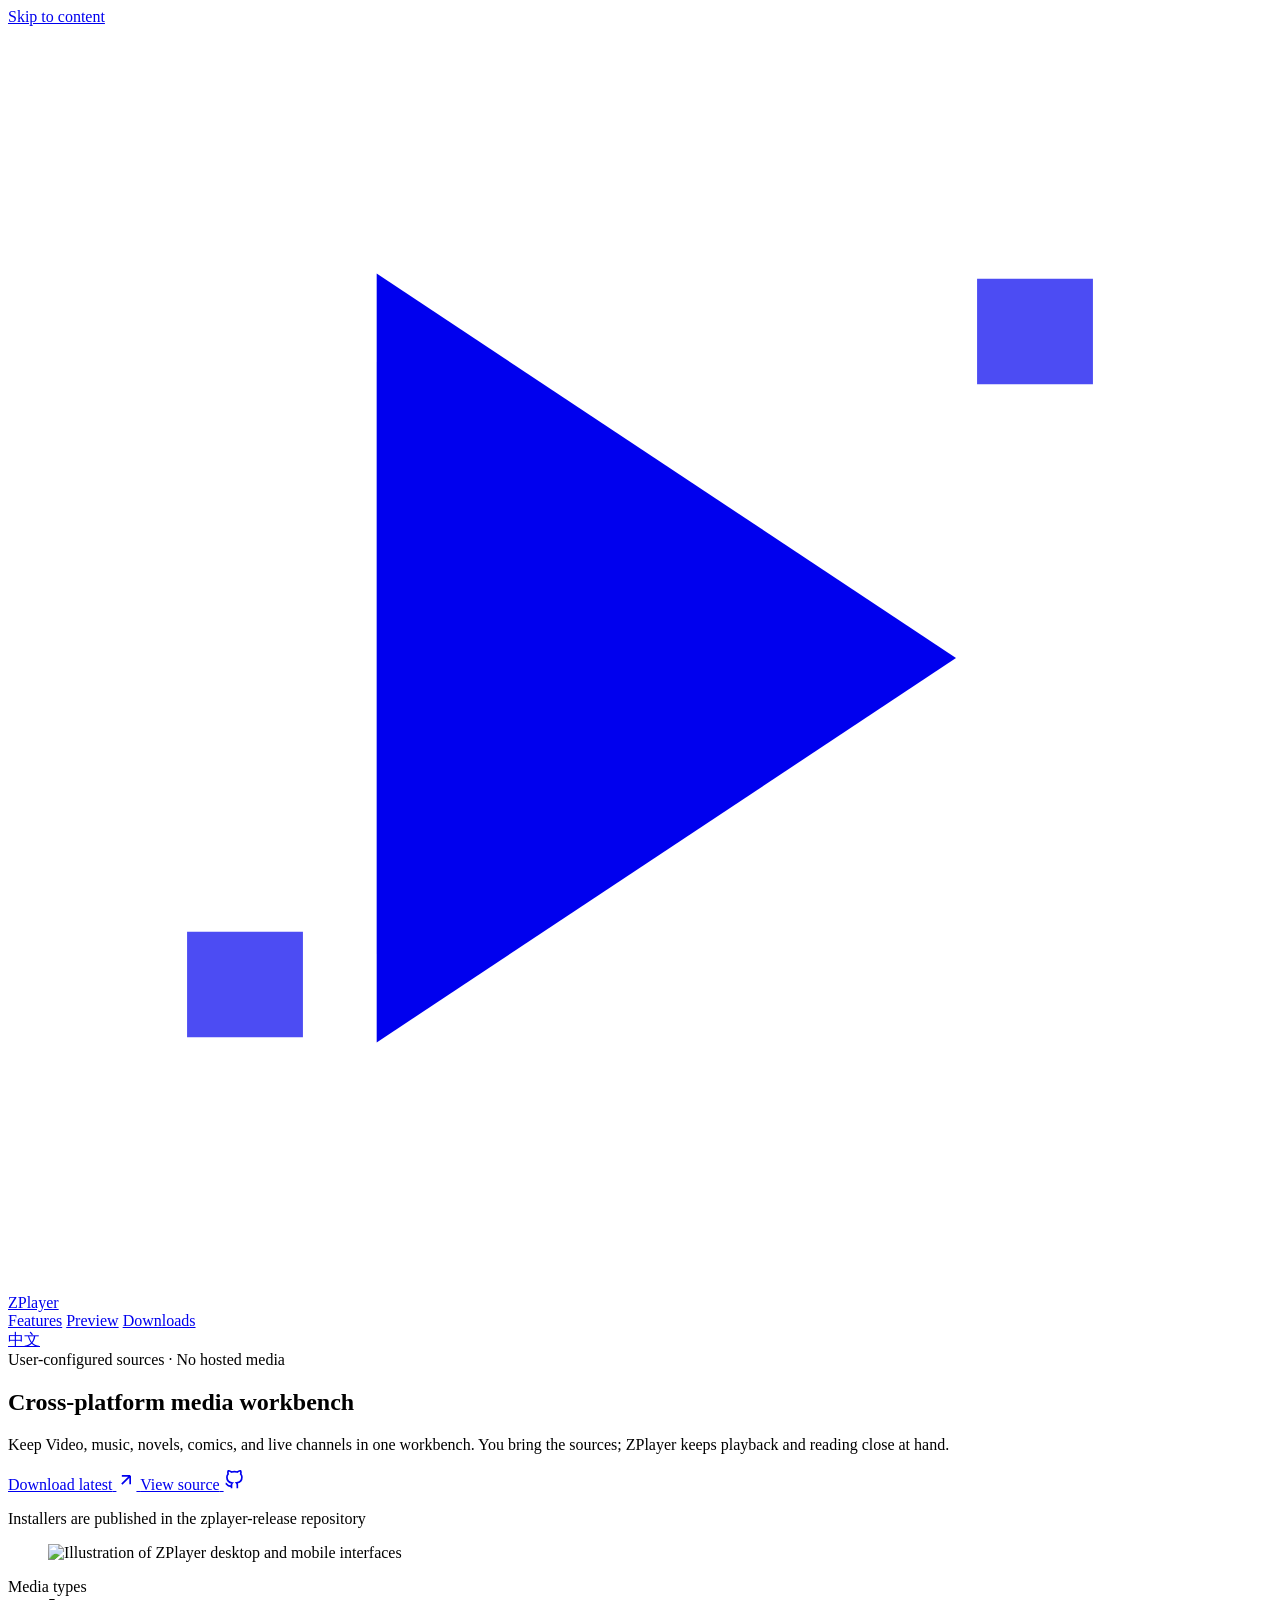
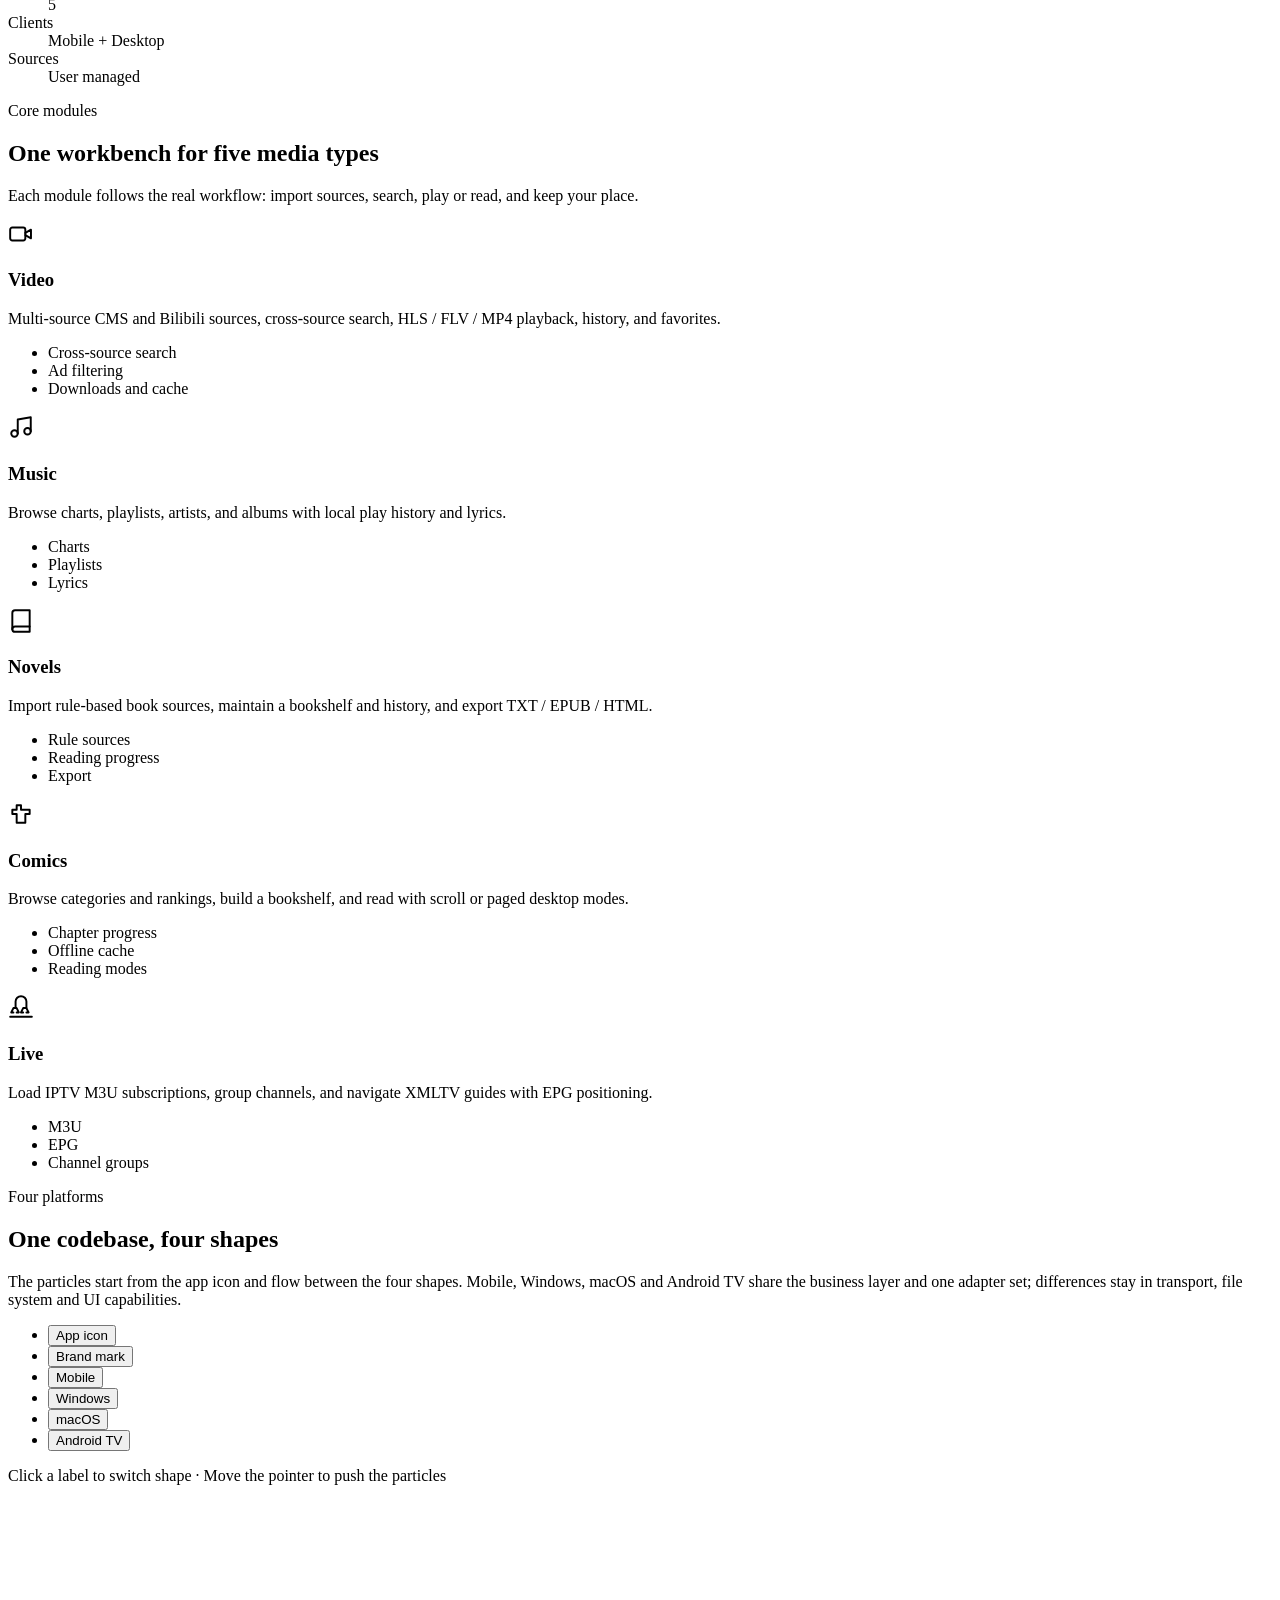
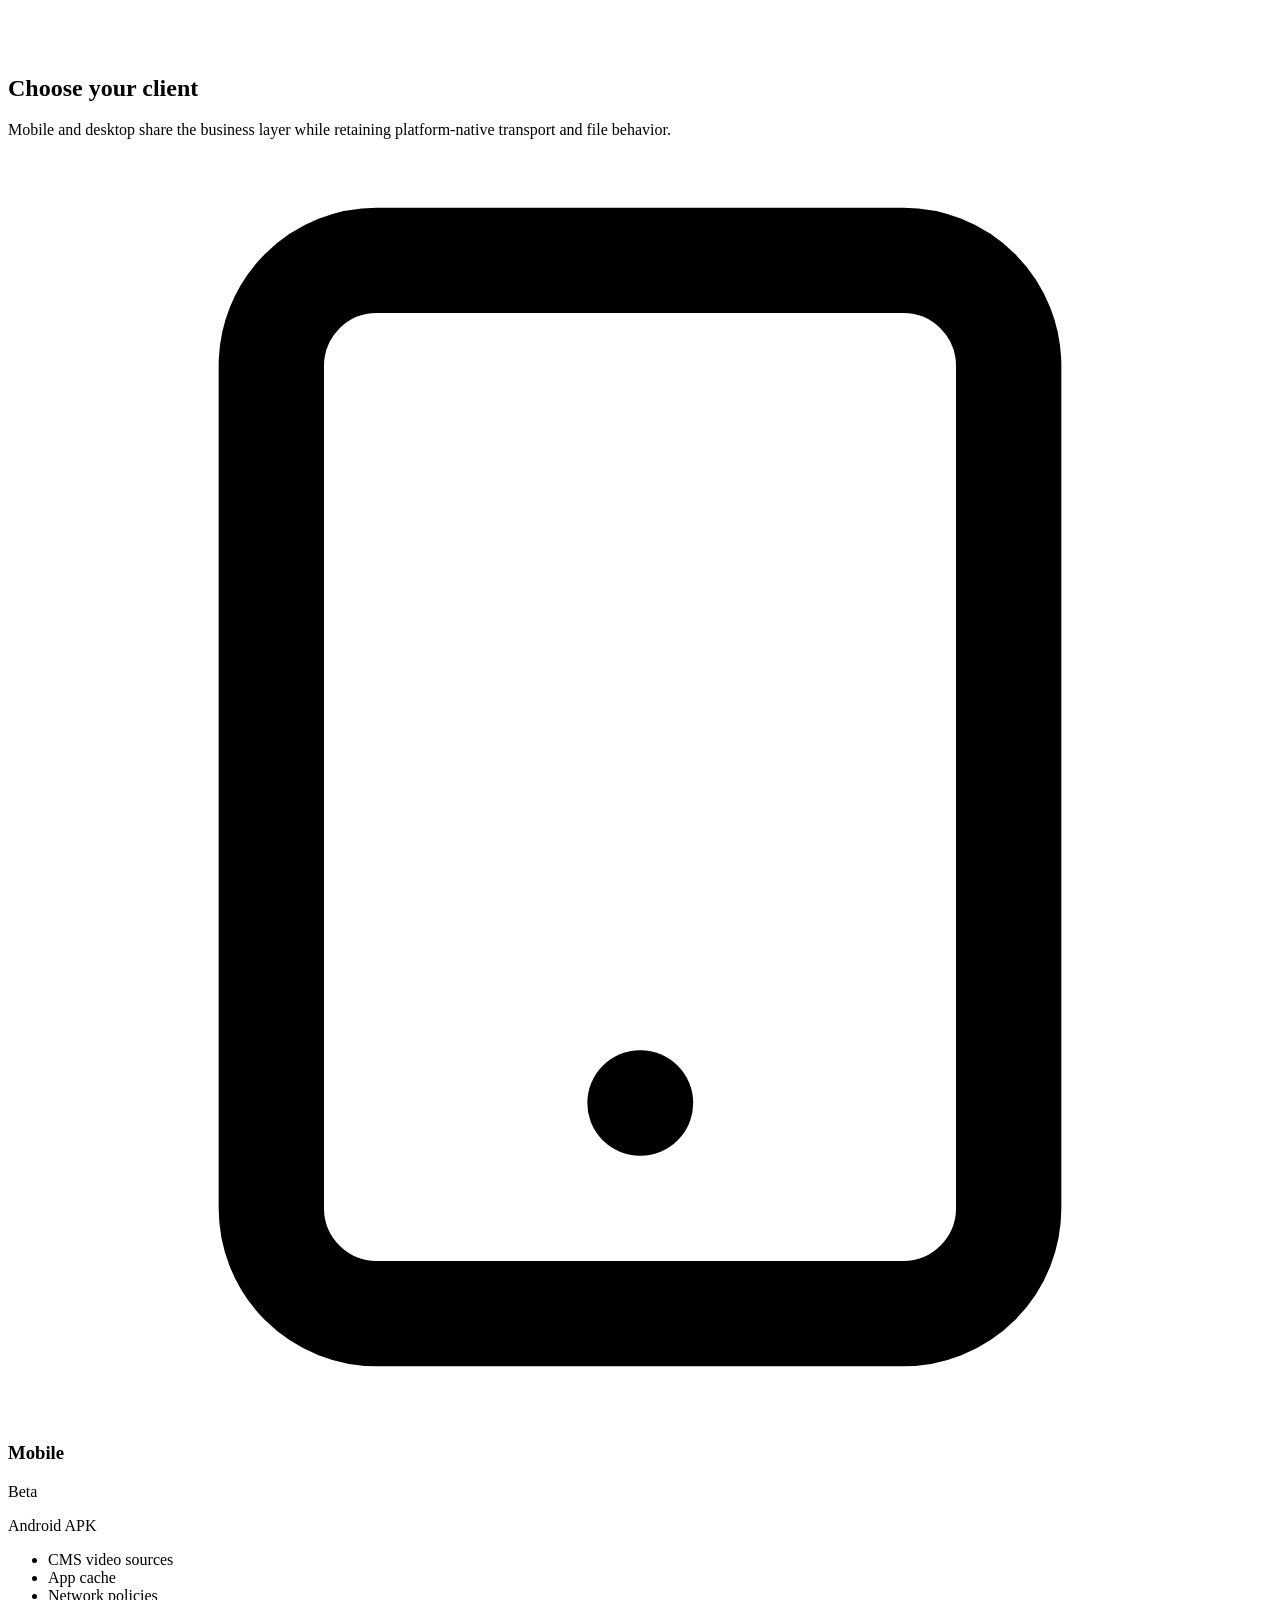
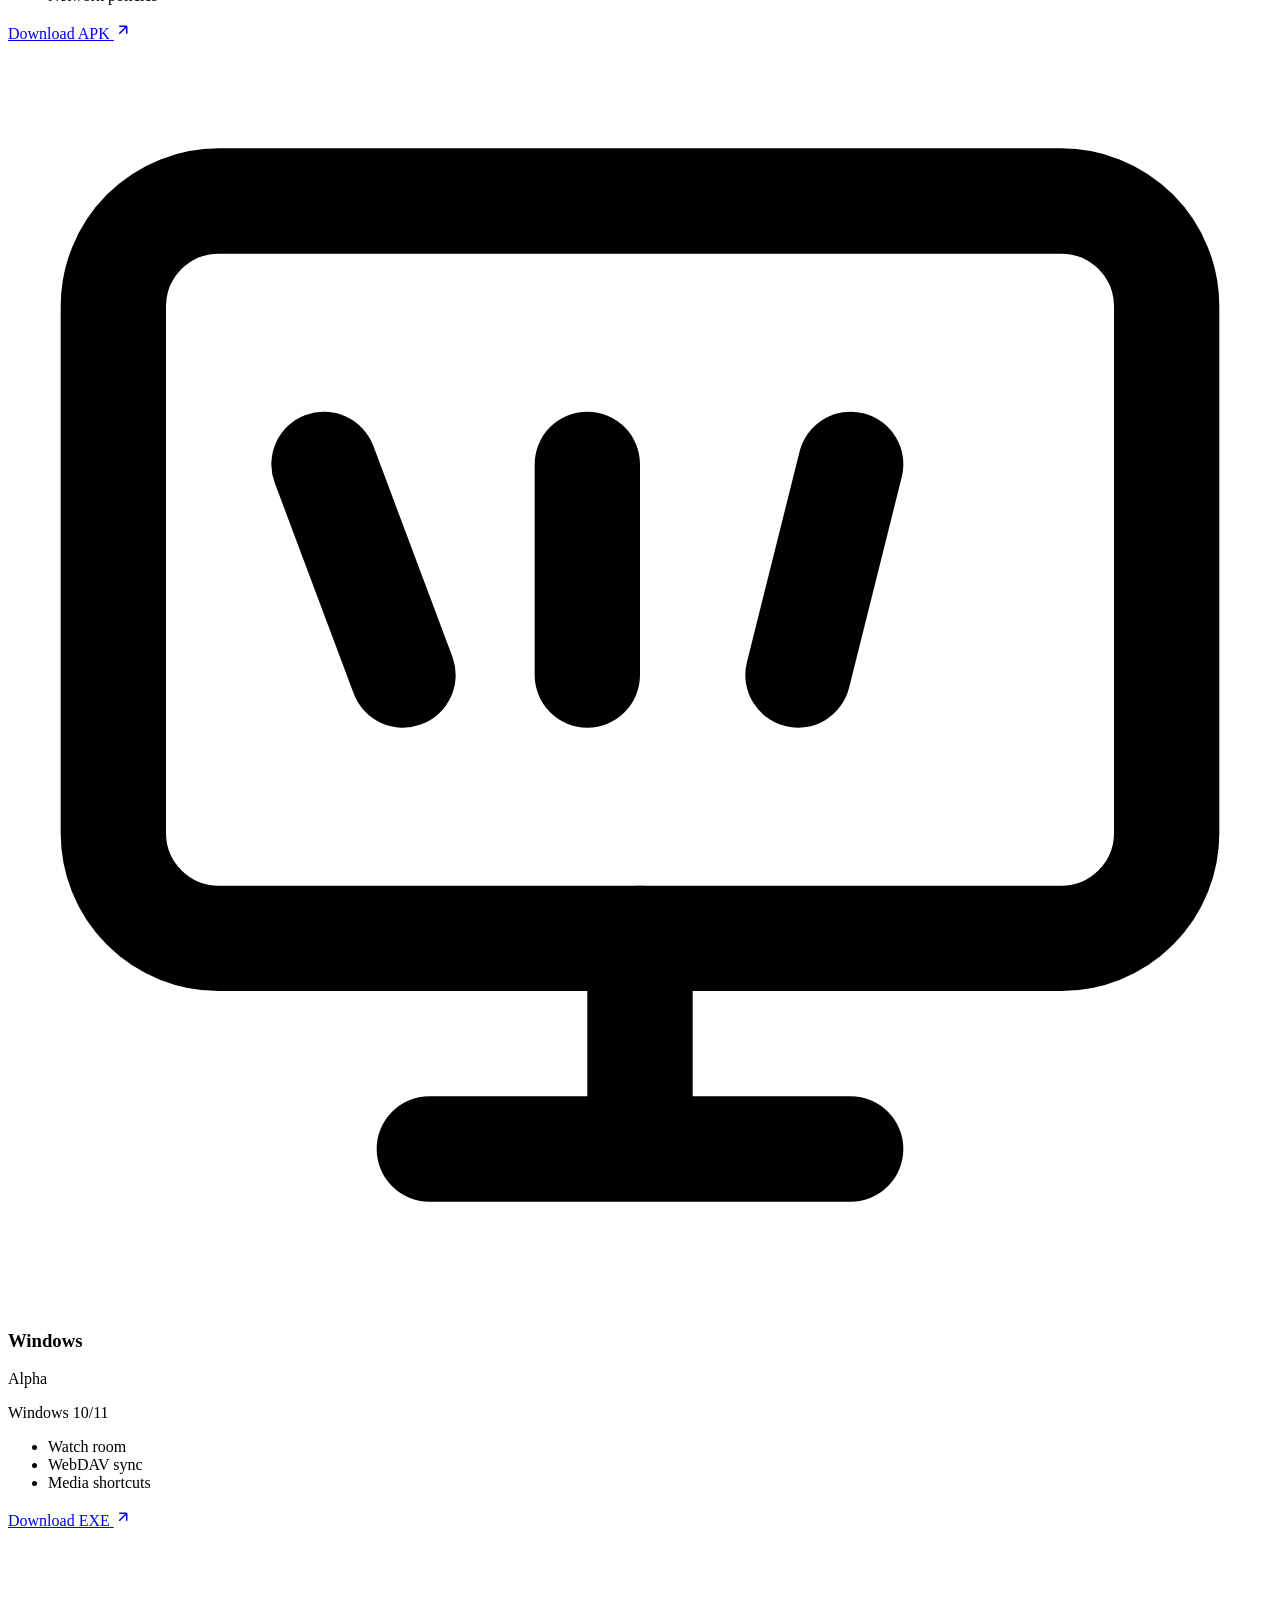
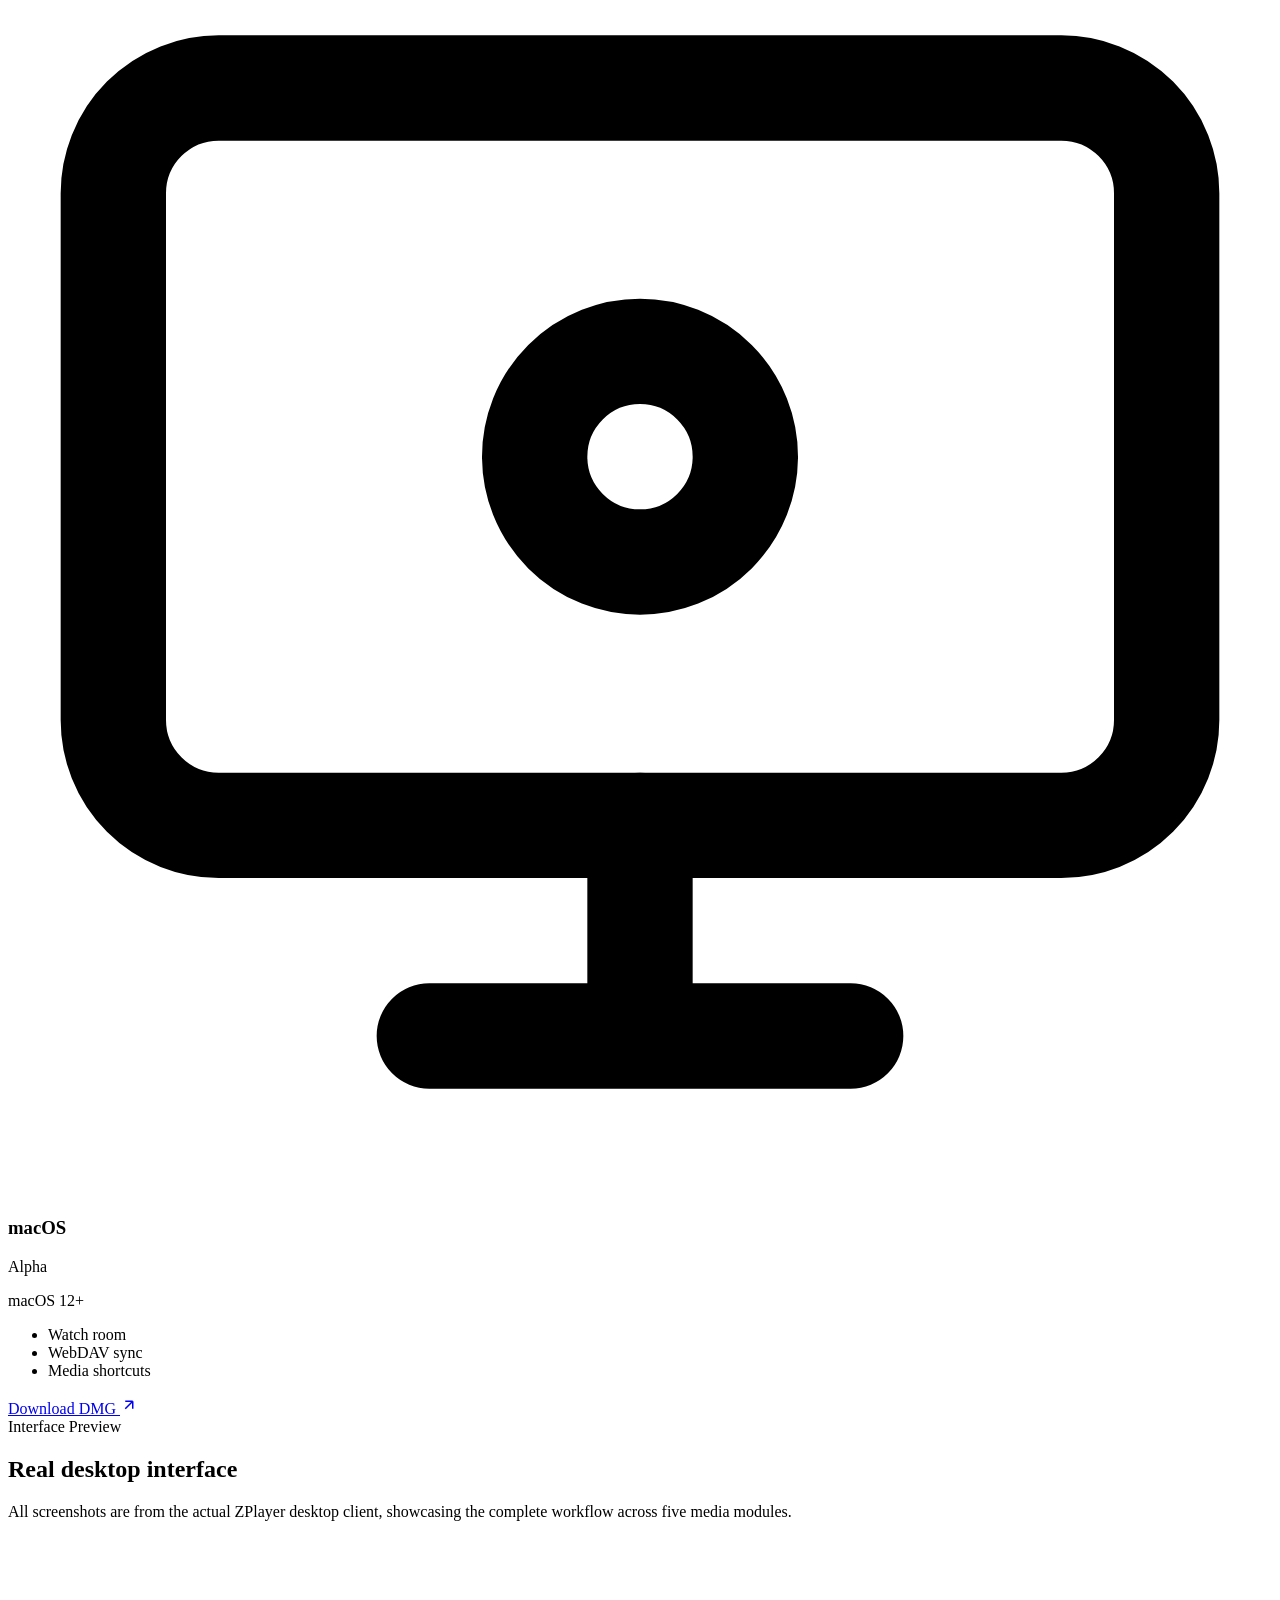
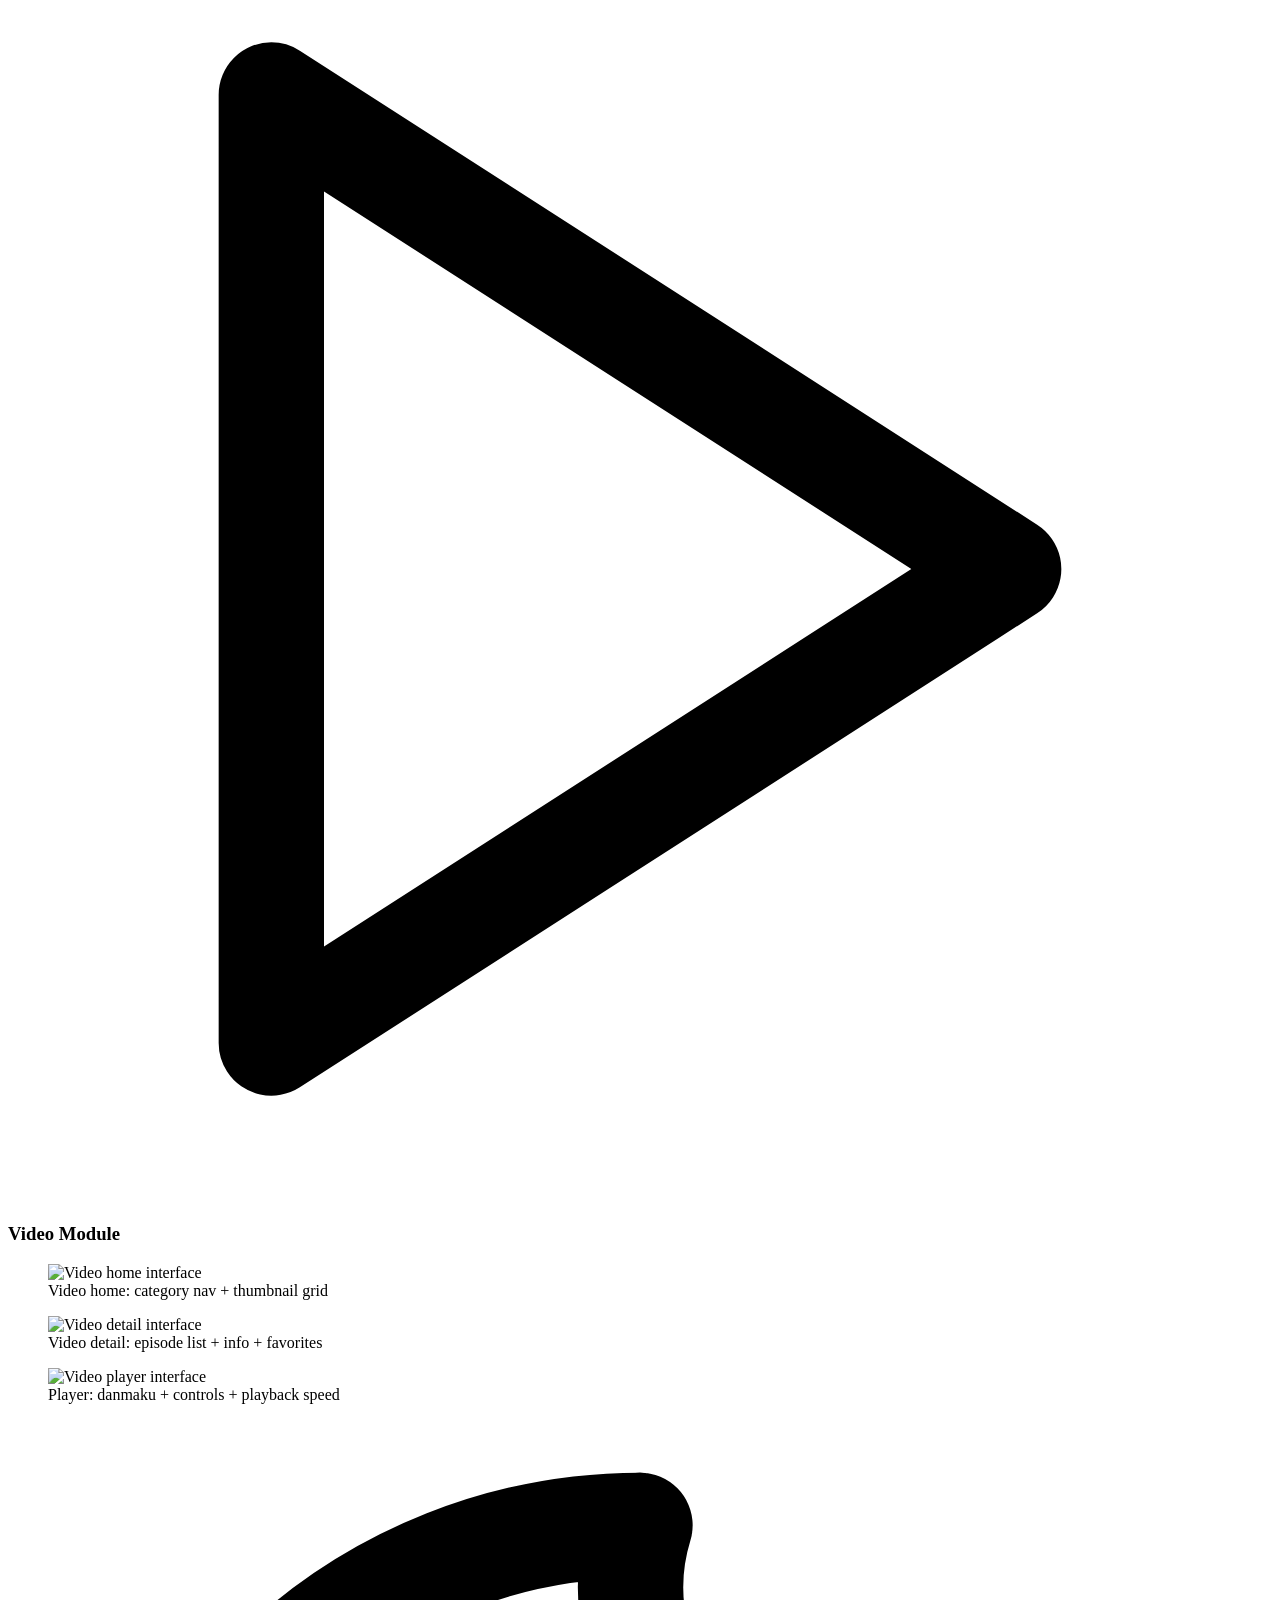
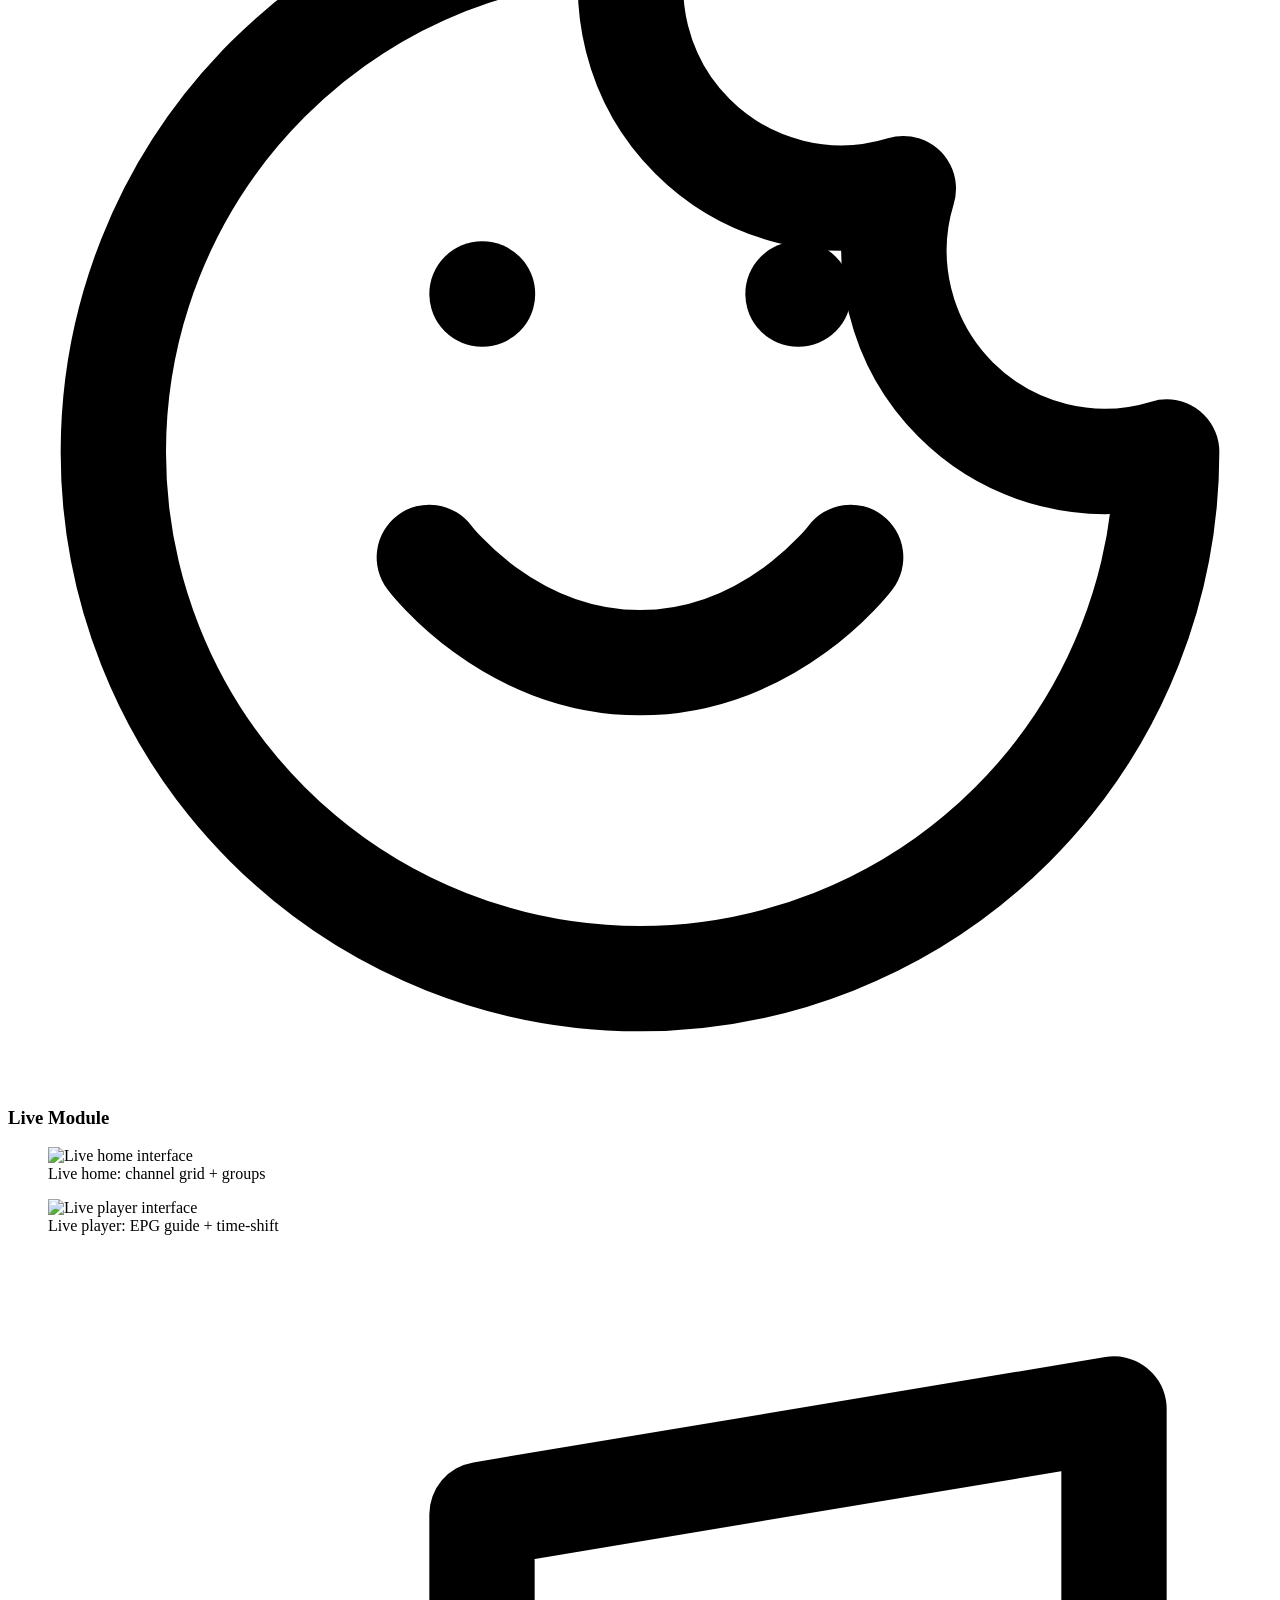
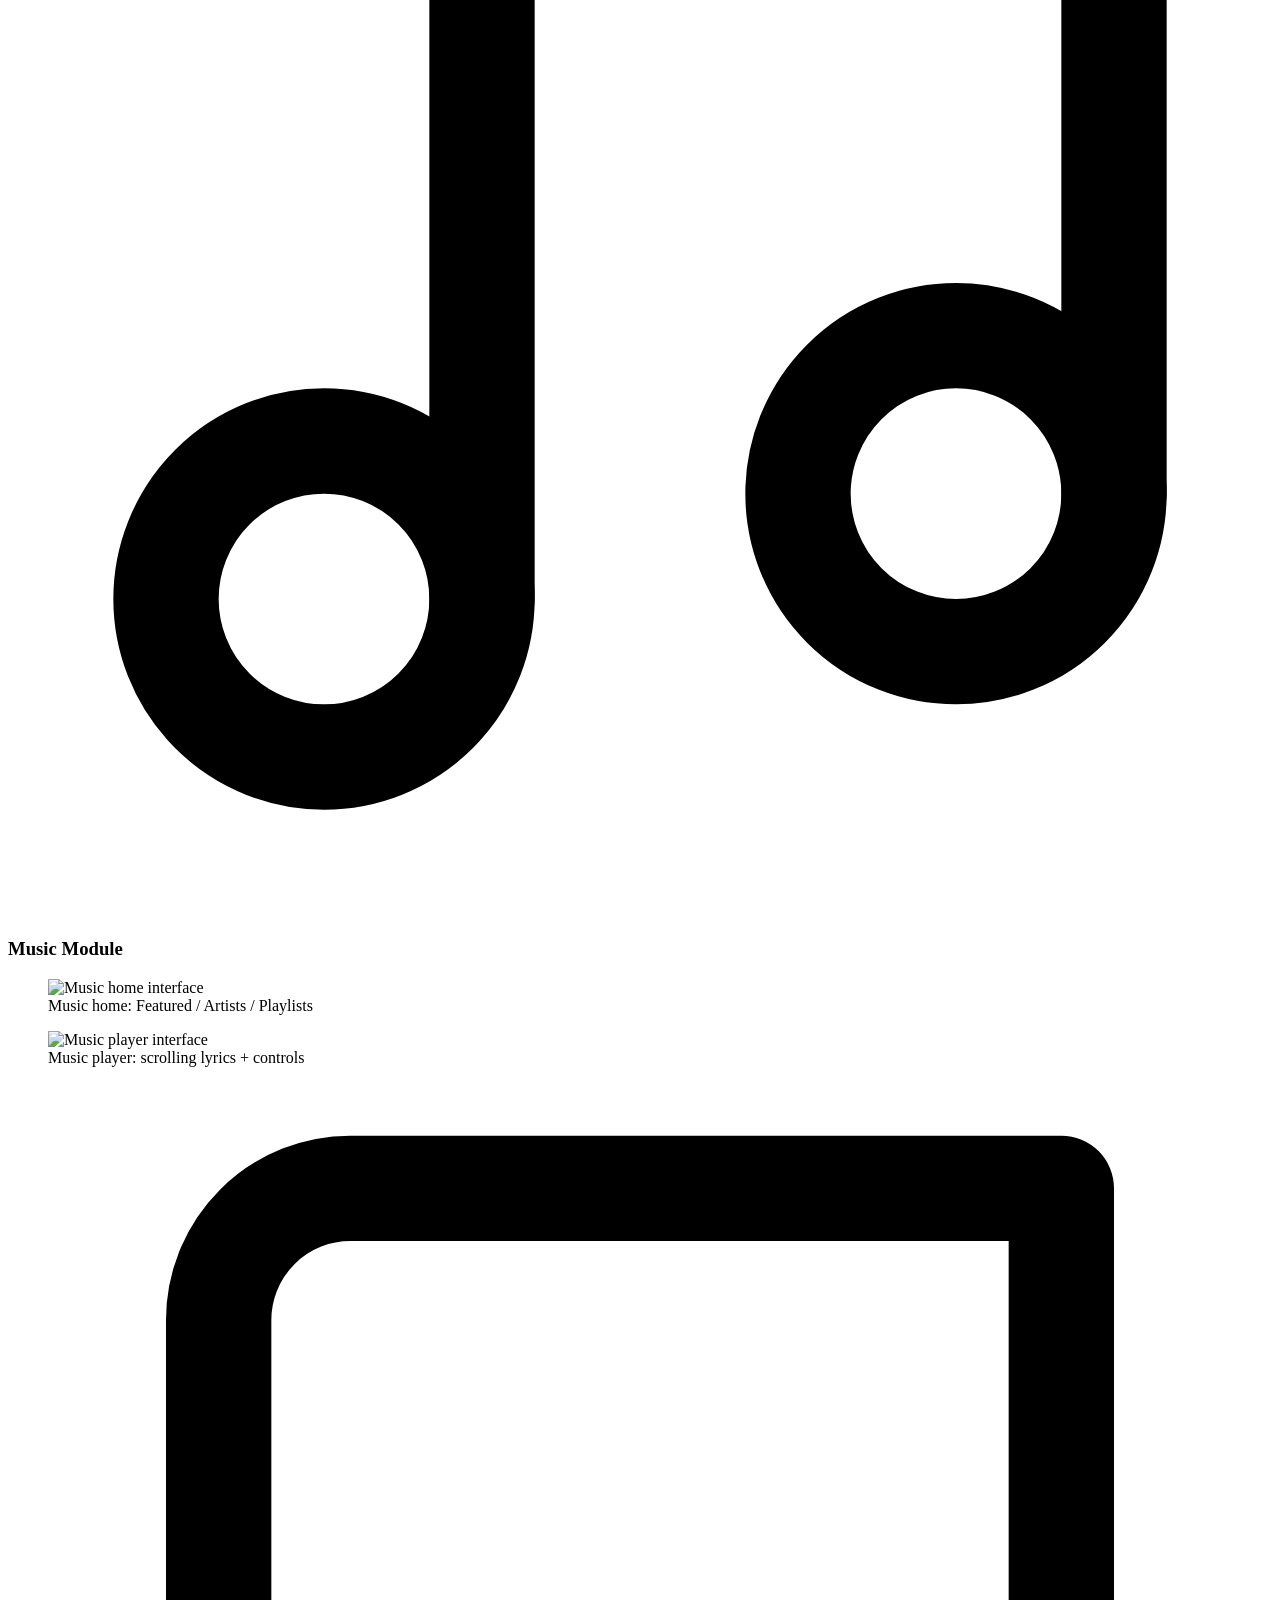
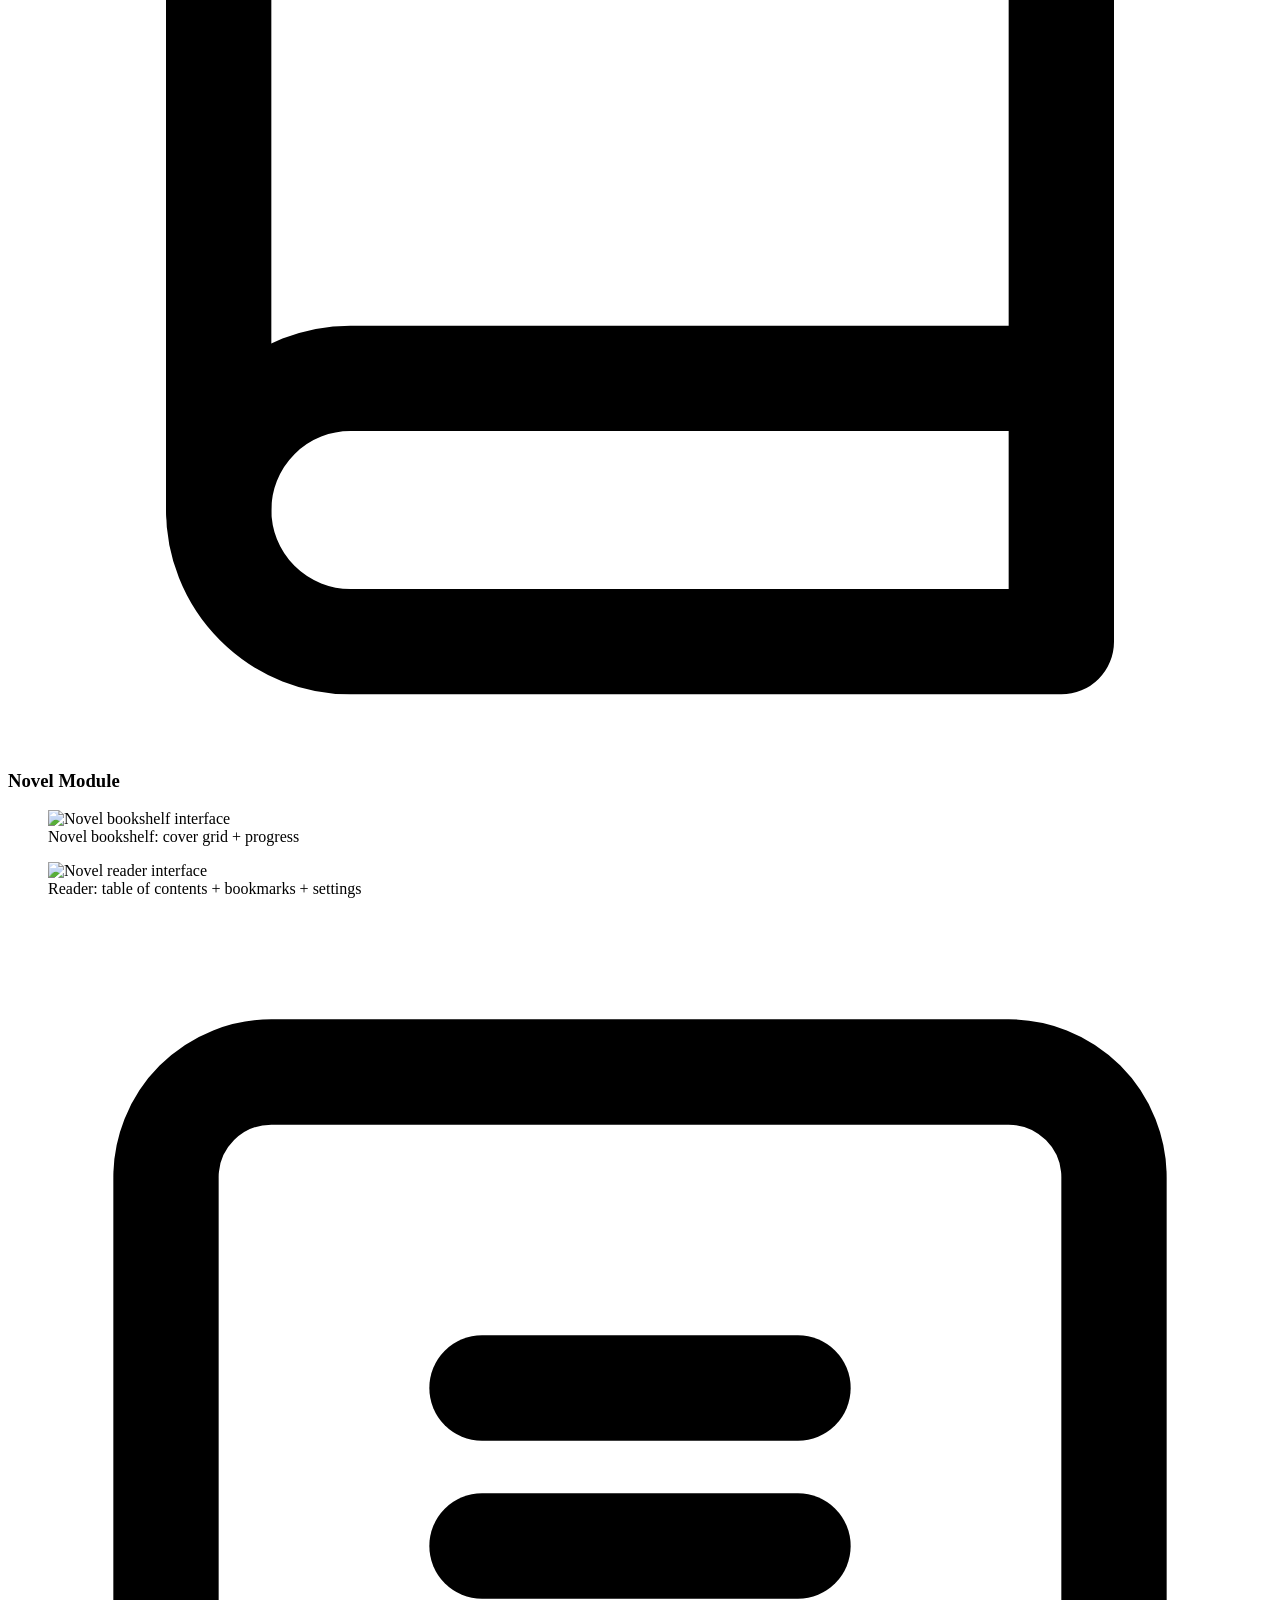
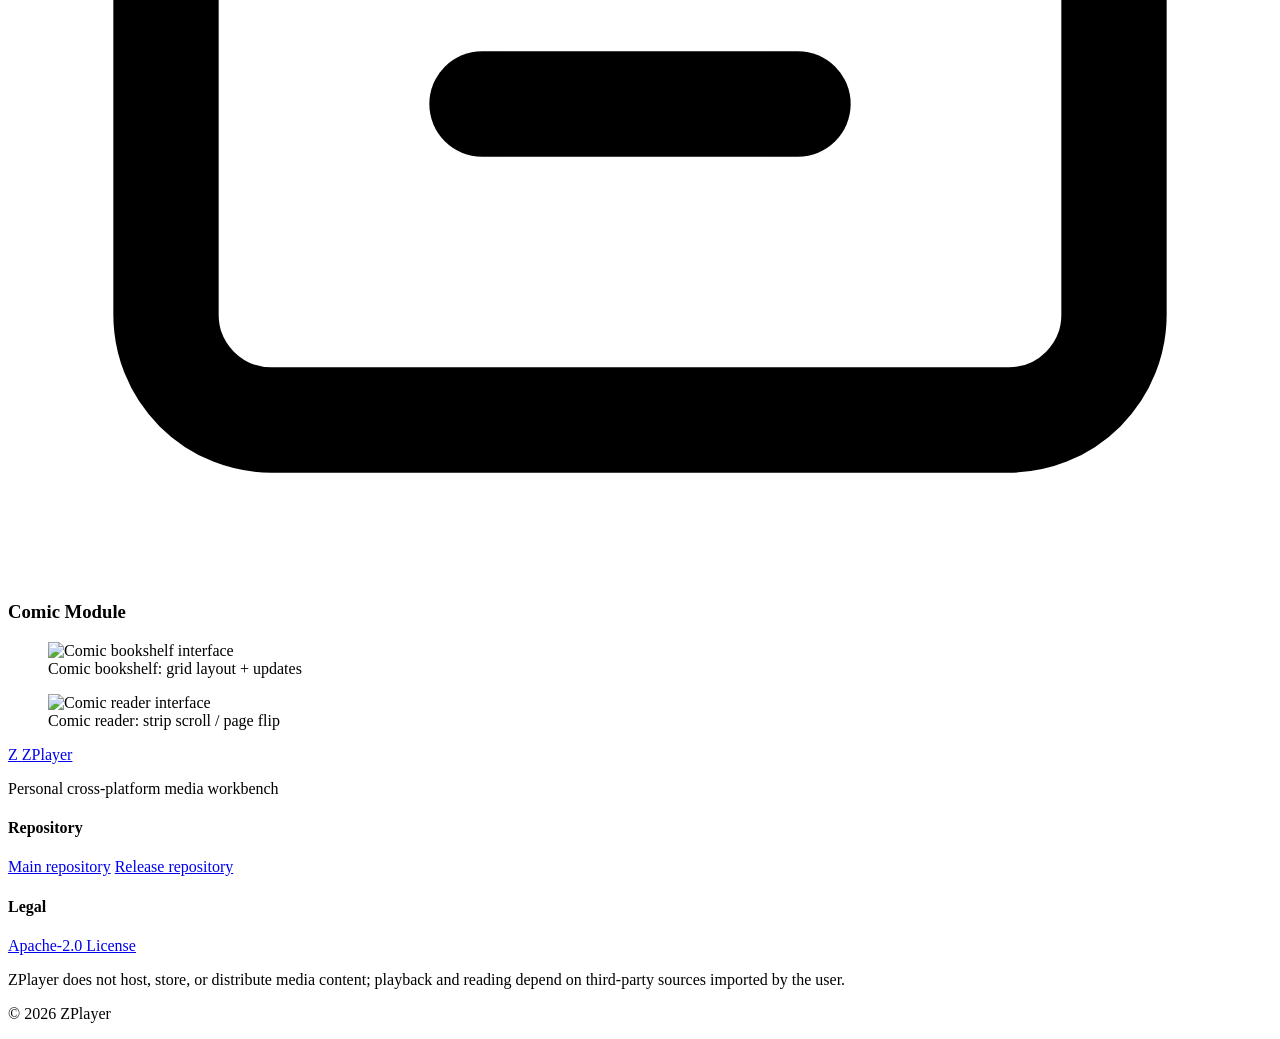
==== en/index.html @ b9f8b0b4 "deploy: zardlove1991/zplayer@462b58123595a14913162a5f79caa80158679e22" ====
<!DOCTYPE html><html lang="en"> <head><meta charset="UTF-8"><meta name="viewport" content="width=device-width, initial-scale=1.0"><meta name="description" content="ZPlayer brings user-configured video, music, novel, comic, and live sources into one workbench shared by mobile and desktop clients."><meta name="theme-color" media="(prefers-color-scheme: light)" content="#ffffff"><meta name="theme-color" media="(prefers-color-scheme: dark)" content="#0d9488"><link rel="canonical" href="https://zardlove1991.github.io/zplayer-release/en/"><link rel="icon" type="image/svg+xml" href="/zplayer-release/favicon.svg"><meta property="og:type" content="website"><meta property="og:title" content="ZPlayer: Cross-platform media workbench"><meta property="og:description" content="ZPlayer brings user-configured video, music, novel, comic, and live sources into one workbench shared by mobile and desktop clients."><meta property="og:url" content="https://zardlove1991.github.io/zplayer-release/en/"><meta property="og:image" content="https://zardlove1991.github.io/zplayer-release/og-image.svg"><meta name="twitter:card" content="summary_large_image"><title>ZPlayer: Cross-platform media workbench</title><script type="application/ld+json">{"@context":"https://schema.org","@type":"SoftwareApplication","name":"ZPlayer","applicationCategory":"MultimediaApplication","operatingSystem":"Android, Windows, macOS","description":"ZPlayer brings user-configured video, music, novel, comic, and live sources into one workbench shared by mobile and desktop clients.","url":"https://zardlove1991.github.io/zplayer-release/en/","offers":{"@type":"Offer","price":"0","priceCurrency":"USD"}}</script><link rel="stylesheet" href="/zplayer-release/_assets/index.4c95fibq.css">
<link rel="stylesheet" href="/zplayer-release/_assets/index.C1nV9vHu.css"><script type="module" src="/zplayer-release/_assets/hoisted.D-Y0WKss.js"></script></head> <body> <a class="skip-link" href="#main">Skip to content</a> <div id="main" class="main-content">  <header class="site-header" data-astro-cid-ctg3m53h> <div class="header-bg" data-astro-cid-ctg3m53h></div> <div class="container header-inner" data-astro-cid-ctg3m53h> <a class="brand" href="/zplayer-release/" aria-label="ZPlayer" data-astro-cid-ctg3m53h> <span class="brand-mark" aria-hidden="true" data-astro-cid-ctg3m53h> <svg viewBox="0 0 24 24" role="presentation" data-astro-cid-ctg3m53h> <path d="M7 4.7 18 12 7 19.3z" fill="currentColor" data-astro-cid-ctg3m53h></path> <path d="M3.4 17.2h2.2v2H3.4zM18.4 4.8h2.2v2h-2.2z" fill="currentColor" opacity=".7" data-astro-cid-ctg3m53h></path> </svg> </span> <span class="brand-text" data-astro-cid-ctg3m53h>ZPlayer</span> </a> <nav aria-label="Primary" data-astro-cid-ctg3m53h> <a href="#features" class="nav-link" data-astro-cid-ctg3m53h>Features</a> <a href="#preview" class="nav-link" data-astro-cid-ctg3m53h>Preview</a> <a href="#platforms" class="nav-link" data-astro-cid-ctg3m53h>Downloads</a> </nav> <div class="actions" data-astro-cid-ctg3m53h> <a class="lang-link" href="/zplayer-release/" hreflang="zh-CN" data-astro-cid-ctg3m53h> <span class="lang-text" data-astro-cid-ctg3m53h>中文</span> </a> </div> </div> <!-- 页面滚动进度，样式取自播放器进度条：轨道 + 已播放填充 + 播放头 --> <div class="scroll-progress" aria-hidden="true" data-astro-cid-ctg3m53h> <div class="scroll-progress-fill" id="scroll-progress-fill" data-astro-cid-ctg3m53h></div> </div> </header>  <main id="main"> <section class="hero" aria-labelledby="hero-title" data-astro-cid-bbe6dxrz> <div class="hero-ambient" aria-hidden="true" data-astro-cid-bbe6dxrz></div> <div class="hero-container" data-astro-cid-bbe6dxrz> <div class="hero-grid" data-astro-cid-bbe6dxrz> <div class="hero-content" data-astro-cid-bbe6dxrz> <!-- Eyebrow tag --> <div class="hero-eyebrow fade-up" data-astro-cid-bbe6dxrz> <span class="eyebrow-dot" data-astro-cid-bbe6dxrz></span> User-configured sources · No hosted media </div> <!-- Main title --> <h1 id="hero-title" class="hero-title fade-up" style="--stagger: 100ms" data-astro-cid-bbe6dxrz> <span class="title-line" data-astro-cid-bbe6dxrz>Cross-platform media workbench</span> </h1> <!-- Lead paragraph --> <p class="hero-lead fade-up" style="--stagger: 200ms" data-astro-cid-bbe6dxrz> Keep Video, music, novels, comics, and live channels in one workbench. You bring the sources; ZPlayer keeps playback and reading close at hand. </p> <!-- CTA buttons --> <div class="hero-actions fade-up" style="--stagger: 300ms" data-astro-cid-bbe6dxrz> <a class="btn btn--primary" href="https://github.com/zardlove1991/zplayer-release/releases/latest" target="_blank" rel="noopener noreferrer" data-astro-cid-bbe6dxrz> <span class="btn-text" data-astro-cid-bbe6dxrz>Download latest</span> <svg class="btn-icon" width="20" height="20" viewBox="0 0 24 24" fill="none" stroke="currentColor" stroke-width="2" aria-hidden="true" data-astro-cid-bbe6dxrz> <path d="M7 17L17 7M17 7H7M17 7V17" data-astro-cid-bbe6dxrz></path> </svg> </a> <a class="btn btn--secondary" href="https://github.com/zardlove1991/zplayer" target="_blank" rel="noopener noreferrer" data-astro-cid-bbe6dxrz> <span class="btn-text" data-astro-cid-bbe6dxrz>View source</span> <svg class="btn-icon" width="20" height="20" viewBox="0 0 24 24" fill="none" stroke="currentColor" stroke-width="2" aria-hidden="true" data-astro-cid-bbe6dxrz> <path d="M9 19c-5 1.5-5-2.5-7-3m14 6v-3.87a3.37 3.37 0 0 0-.94-2.61c3.14-.35 6.44-1.54 6.44-7A5.44 5.44 0 0 0 20 4.77 5.07 5.07 0 0 0 19.91 1S18.73.65 16 2.48a13.38 13.38 0 0 0-7 0C6.27.65 5.09 1 5.09 1A5.07 5.07 0 0 0 5 4.77a5.44 5.44 0 0 0-1.5 3.78c0 5.42 3.3 6.61 6.44 7A3.37 3.37 0 0 0 9 18.13V22" data-astro-cid-bbe6dxrz></path> </svg> </a> </div> <!-- Note --> <p class="hero-note fade-up" style="--stagger: 400ms" data-astro-cid-bbe6dxrz>Installers are published in the zplayer-release repository</p> </div> <!-- Hero visual --> <figure class="hero-visual fade-scale" style="--stagger: 200ms" aria-label="Illustration of ZPlayer desktop and mobile interfaces" data-astro-cid-bbe6dxrz> <div class="visual-glow" aria-hidden="true" data-astro-cid-bbe6dxrz></div> <div class="visual-frame" data-astro-cid-bbe6dxrz> <img src="/zplayer-release/hero-workbench.svg" alt="Illustration of ZPlayer desktop and mobile interfaces" width="960" height="620" loading="eager" decoding="async" data-astro-cid-bbe6dxrz> </div> </figure> </div> <!-- Highlight strip --> <dl class="hero-highlights fade-up" style="--stagger: 500ms" aria-label="Highlights" data-astro-cid-bbe6dxrz> <div class="highlight" style="--delay: 0ms" data-astro-cid-bbe6dxrz> <dt data-astro-cid-bbe6dxrz>Media types</dt> <dd data-astro-cid-bbe6dxrz>5</dd> </div><div class="highlight" style="--delay: 100ms" data-astro-cid-bbe6dxrz> <dt data-astro-cid-bbe6dxrz>Clients</dt> <dd data-astro-cid-bbe6dxrz>Mobile + Desktop</dd> </div><div class="highlight" style="--delay: 200ms" data-astro-cid-bbe6dxrz> <dt data-astro-cid-bbe6dxrz>Sources</dt> <dd data-astro-cid-bbe6dxrz>User managed</dd> </div> </dl> </div> </section>    <section id="features" class="section features-section" aria-labelledby="features-title" data-astro-cid-vnivfuh2> <div class="container" data-astro-cid-vnivfuh2> <div class="section-head center fade-up" data-astro-cid-vnivfuh2> <span class="eyebrow" data-astro-cid-vnivfuh2>Core modules</span> <h2 id="features-title" class="section-title" data-astro-cid-vnivfuh2>One workbench for five media types</h2> <p class="section-lead" data-astro-cid-vnivfuh2>Each module follows the real workflow: import sources, search, play or read, and keep your place.</p> </div> <div class="features-grid" data-astro-cid-vnivfuh2> <article class="feature-card fade-up" style="--card-delay: 0ms; --card-color: var(--cyan); --card-bg: var(--cyan-glow); --card-solid: var(--cyan)" data-astro-cid-vnivfuh2> <div class="feature-icon" style="background: var(--cyan-glow); color: var(--cyan)" data-astro-cid-vnivfuh2> <svg aria-hidden="true" width="26" height="26" viewBox="0 0 24 24" fill="none" stroke="currentColor" stroke-width="1.8" stroke-linecap="round" stroke-linejoin="round"> <path d="m16 13 5.2 3V8L16 11"></path> <rect x="2" y="6" width="14" height="12" rx="2"></rect> </svg> </div> <h3 class="feature-title" data-astro-cid-vnivfuh2>Video</h3> <p class="feature-desc" data-astro-cid-vnivfuh2>Multi-source CMS and Bilibili sources, cross-source search, HLS / FLV / MP4 playback, history, and favorites.</p> <ul class="feature-caps" aria-label="Video capabilities" data-astro-cid-vnivfuh2> <li class="cap-tag" data-astro-cid-vnivfuh2>Cross-source search</li><li class="cap-tag" data-astro-cid-vnivfuh2>Ad filtering</li><li class="cap-tag" data-astro-cid-vnivfuh2>Downloads and cache</li> </ul> </article><article class="feature-card fade-up" style="--card-delay: 80ms; --card-color: var(--coral); --card-bg: var(--coral-glow); --card-solid: var(--coral)" data-astro-cid-vnivfuh2> <div class="feature-icon" style="background: var(--coral-glow); color: var(--coral)" data-astro-cid-vnivfuh2> <svg aria-hidden="true" width="26" height="26" viewBox="0 0 24 24" fill="none" stroke="currentColor" stroke-width="1.8" stroke-linecap="round" stroke-linejoin="round"> <path d="M9 18V5l12-2v13"></path> <circle cx="6" cy="18" r="3"></circle> <circle cx="18" cy="16" r="3"></circle> </svg> </div> <h3 class="feature-title" data-astro-cid-vnivfuh2>Music</h3> <p class="feature-desc" data-astro-cid-vnivfuh2>Browse charts, playlists, artists, and albums with local play history and lyrics.</p> <ul class="feature-caps" aria-label="Music capabilities" data-astro-cid-vnivfuh2> <li class="cap-tag" data-astro-cid-vnivfuh2>Charts</li><li class="cap-tag" data-astro-cid-vnivfuh2>Playlists</li><li class="cap-tag" data-astro-cid-vnivfuh2>Lyrics</li> </ul> </article><article class="feature-card fade-up" style="--card-delay: 160ms; --card-color: var(--violet); --card-bg: var(--violet-glow); --card-solid: var(--violet)" data-astro-cid-vnivfuh2> <div class="feature-icon" style="background: var(--violet-glow); color: var(--violet)" data-astro-cid-vnivfuh2> <svg aria-hidden="true" width="26" height="26" viewBox="0 0 24 24" fill="none" stroke="currentColor" stroke-width="1.8" stroke-linecap="round" stroke-linejoin="round"> <path d="M4 19.5A2.5 2.5 0 0 1 6.5 17H20"></path> <path d="M6.5 2H20v20H6.5A2.5 2.5 0 0 1 4 19.5v-15A2.5 2.5 0 0 1 6.5 2z"></path> </svg> </div> <h3 class="feature-title" data-astro-cid-vnivfuh2>Novels</h3> <p class="feature-desc" data-astro-cid-vnivfuh2>Import rule-based book sources, maintain a bookshelf and history, and export TXT / EPUB / HTML.</p> <ul class="feature-caps" aria-label="Novels capabilities" data-astro-cid-vnivfuh2> <li class="cap-tag" data-astro-cid-vnivfuh2>Rule sources</li><li class="cap-tag" data-astro-cid-vnivfuh2>Reading progress</li><li class="cap-tag" data-astro-cid-vnivfuh2>Export</li> </ul> </article><article class="feature-card fade-up" style="--card-delay: 240ms; --card-color: var(--green); --card-bg: var(--green-glow); --card-solid: var(--green)" data-astro-cid-vnivfuh2> <div class="feature-icon" style="background: var(--green-glow); color: var(--green)" data-astro-cid-vnivfuh2> <svg aria-hidden="true" width="26" height="26" viewBox="0 0 24 24" fill="none" stroke="currentColor" stroke-width="1.8" stroke-linecap="round" stroke-linejoin="round"> <path d="M12 8V4H8v4H4v4h4v8h8v-8h4V8z"></path> </svg> </div> <h3 class="feature-title" data-astro-cid-vnivfuh2>Comics</h3> <p class="feature-desc" data-astro-cid-vnivfuh2>Browse categories and rankings, build a bookshelf, and read with scroll or paged desktop modes.</p> <ul class="feature-caps" aria-label="Comics capabilities" data-astro-cid-vnivfuh2> <li class="cap-tag" data-astro-cid-vnivfuh2>Chapter progress</li><li class="cap-tag" data-astro-cid-vnivfuh2>Offline cache</li><li class="cap-tag" data-astro-cid-vnivfuh2>Reading modes</li> </ul> </article><article class="feature-card fade-up" style="--card-delay: 320ms; --card-color: var(--orange); --card-bg: var(--orange-glow); --card-solid: var(--orange)" data-astro-cid-vnivfuh2> <div class="feature-icon" style="background: var(--orange-glow); color: var(--orange)" data-astro-cid-vnivfuh2> <svg aria-hidden="true" width="26" height="26" viewBox="0 0 24 24" fill="none" stroke="currentColor" stroke-width="1.8" stroke-linecap="round" stroke-linejoin="round"> <path d="M5 17H3l2-4h3l2 4H8"></path> <path d="M14 17h-2l2-4h3l2 4h-2"></path> <path d="M2 21h20"></path> <path d="M7 13V7a5 5 0 0 1 10 0v6"></path> </svg> </div> <h3 class="feature-title" data-astro-cid-vnivfuh2>Live</h3> <p class="feature-desc" data-astro-cid-vnivfuh2>Load IPTV M3U subscriptions, group channels, and navigate XMLTV guides with EPG positioning.</p> <ul class="feature-caps" aria-label="Live capabilities" data-astro-cid-vnivfuh2> <li class="cap-tag" data-astro-cid-vnivfuh2>M3U</li><li class="cap-tag" data-astro-cid-vnivfuh2>EPG</li><li class="cap-tag" data-astro-cid-vnivfuh2>Channel groups</li> </ul> </article> </div> </div> </section>   <section class="section morph-section" aria-labelledby="morph-title" data-astro-cid-ouc6xytp> <div class="container" data-astro-cid-ouc6xytp> <div class="morph-inner" data-astro-cid-ouc6xytp> <div class="morph-copy fade-up" data-astro-cid-ouc6xytp> <span class="eyebrow" data-astro-cid-ouc6xytp>Four platforms</span> <h2 id="morph-title" class="section-title" data-astro-cid-ouc6xytp>One codebase, four shapes</h2> <p class="morph-lead" data-astro-cid-ouc6xytp>The particles start from the app icon and flow between the four shapes. Mobile, Windows, macOS and Android TV share the business layer and one adapter set; differences stay in transport, file system and UI capabilities.</p> <ul class="morph-chips" data-astro-cid-ouc6xytp> <li data-astro-cid-ouc6xytp> <button type="button" class="morph-chip" data-morph-key="portrait" aria-pressed="false" data-astro-cid-ouc6xytp> App icon </button> </li><li data-astro-cid-ouc6xytp> <button type="button" class="morph-chip" data-morph-key="brand" aria-pressed="false" data-astro-cid-ouc6xytp> Brand mark </button> </li><li data-astro-cid-ouc6xytp> <button type="button" class="morph-chip" data-morph-key="mobile" aria-pressed="false" data-astro-cid-ouc6xytp> Mobile </button> </li><li data-astro-cid-ouc6xytp> <button type="button" class="morph-chip" data-morph-key="windows" aria-pressed="false" data-astro-cid-ouc6xytp> Windows </button> </li><li data-astro-cid-ouc6xytp> <button type="button" class="morph-chip" data-morph-key="mac" aria-pressed="false" data-astro-cid-ouc6xytp> macOS </button> </li><li data-astro-cid-ouc6xytp> <button type="button" class="morph-chip" data-morph-key="tv" aria-pressed="false" data-astro-cid-ouc6xytp> Android TV </button> </li> </ul> <p class="morph-hint" data-astro-cid-ouc6xytp>Click a label to switch shape · Move the pointer to push the particles</p> </div> <!--
        舞台尺寸由 CSS 的 aspect-ratio 定死，canvas 绝对定位铺满，
        采样与绘制都发生在首帧之后，因此不会产生布局偏移（CLS）。
      --> <div class="morph-stage fade-scale" data-astro-cid-ouc6xytp> <canvas id="morph-canvas" aria-hidden="true" data-astro-cid-ouc6xytp></canvas> </div> </div> </div> </section>   <section id="platforms" class="section platforms-section" aria-labelledby="platforms-title" data-astro-cid-le45m4z2> <div class="container" data-astro-cid-le45m4z2> <div class="section-head center fade-up" data-astro-cid-le45m4z2> <h2 id="platforms-title" class="section-title" data-astro-cid-le45m4z2>Choose your client</h2> <p class="section-lead" data-astro-cid-le45m4z2>Mobile and desktop share the business layer while retaining platform-native transport and file behavior.</p> </div> <div class="platforms-grid" data-astro-cid-le45m4z2> <article class="platform-card fade-up" style="--platform-delay: 0ms; --platform-color: var(--accent-dark); --platform-bg: var(--accent-soft)" data-astro-cid-le45m4z2> <div class="platform-icon" data-astro-cid-le45m4z2><svg viewBox="0 0 24 24" fill="none" stroke="currentColor" stroke-width="2" stroke-linecap="round" stroke-linejoin="round"><rect x="5" y="2" width="14" height="20" rx="2"/><path d="M12 18h.01"/></svg></div> <div class="platform-content" data-astro-cid-le45m4z2> <div class="platform-header" data-astro-cid-le45m4z2> <h3 class="platform-name" data-astro-cid-le45m4z2>Mobile</h3> <span class="platform-status" data-status="beta" data-astro-cid-le45m4z2> Beta </span> </div> <p class="platform-os" data-astro-cid-le45m4z2>Android APK</p> <ul class="platform-features" data-astro-cid-le45m4z2> <li class="feature-item" data-astro-cid-le45m4z2>CMS video sources</li><li class="feature-item" data-astro-cid-le45m4z2>App cache</li><li class="feature-item" data-astro-cid-le45m4z2>Network policies</li> </ul> <a class="platform-cta" href="https://github.com/zardlove1991/zplayer-release/releases/latest" target="_blank" rel="noopener noreferrer" data-astro-cid-le45m4z2> <span data-astro-cid-le45m4z2>Download APK</span> <svg class="cta-arrow" width="18" height="18" viewBox="0 0 24 24" fill="none" stroke="currentColor" stroke-width="2" data-astro-cid-le45m4z2> <path d="M7 17L17 7M17 7H7M17 7V17" data-astro-cid-le45m4z2></path> </svg> </a> </div> </article><article class="platform-card fade-up" style="--platform-delay: 100ms; --platform-color: var(--accent-dark); --platform-bg: var(--accent-soft)" data-astro-cid-le45m4z2> <div class="platform-icon" data-astro-cid-le45m4z2><svg viewBox="0 0 24 24" fill="none" stroke="currentColor" stroke-width="2" stroke-linecap="round" stroke-linejoin="round"><rect x="2" y="3" width="20" height="14" rx="2"/><path d="M8 21h8m-4-4v4"/><path d="m6 8 1.5 4M11 8v4M16 8l-1 4"/></svg></div> <div class="platform-content" data-astro-cid-le45m4z2> <div class="platform-header" data-astro-cid-le45m4z2> <h3 class="platform-name" data-astro-cid-le45m4z2>Windows</h3> <span class="platform-status" data-status="alpha" data-astro-cid-le45m4z2> Alpha </span> </div> <p class="platform-os" data-astro-cid-le45m4z2>Windows 10/11</p> <ul class="platform-features" data-astro-cid-le45m4z2> <li class="feature-item" data-astro-cid-le45m4z2>Watch room</li><li class="feature-item" data-astro-cid-le45m4z2>WebDAV sync</li><li class="feature-item" data-astro-cid-le45m4z2>Media shortcuts</li> </ul> <a class="platform-cta" href="https://github.com/zardlove1991/zplayer-release/releases/download/v1.1.5/ZPlayer-Setup-1.1.5.exe" target="_blank" rel="noopener noreferrer" data-astro-cid-le45m4z2> <span data-astro-cid-le45m4z2>Download EXE</span> <svg class="cta-arrow" width="18" height="18" viewBox="0 0 24 24" fill="none" stroke="currentColor" stroke-width="2" data-astro-cid-le45m4z2> <path d="M7 17L17 7M17 7H7M17 7V17" data-astro-cid-le45m4z2></path> </svg> </a> </div> </article><article class="platform-card fade-up" style="--platform-delay: 200ms; --platform-color: var(--accent-dark); --platform-bg: var(--accent-soft)" data-astro-cid-le45m4z2> <div class="platform-icon" data-astro-cid-le45m4z2><svg viewBox="0 0 24 24" fill="none" stroke="currentColor" stroke-width="2" stroke-linecap="round" stroke-linejoin="round"><rect x="2" y="3" width="20" height="14" rx="2"/><path d="M8 21h8m-4-4v4"/><circle cx="12" cy="10" r="2"/></svg></div> <div class="platform-content" data-astro-cid-le45m4z2> <div class="platform-header" data-astro-cid-le45m4z2> <h3 class="platform-name" data-astro-cid-le45m4z2>macOS</h3> <span class="platform-status" data-status="alpha" data-astro-cid-le45m4z2> Alpha </span> </div> <p class="platform-os" data-astro-cid-le45m4z2>macOS 12+</p> <ul class="platform-features" data-astro-cid-le45m4z2> <li class="feature-item" data-astro-cid-le45m4z2>Watch room</li><li class="feature-item" data-astro-cid-le45m4z2>WebDAV sync</li><li class="feature-item" data-astro-cid-le45m4z2>Media shortcuts</li> </ul> <a class="platform-cta" href="https://github.com/zardlove1991/zplayer-release/releases/download/v1.1.5/ZPlayer-1.1.5.dmg" target="_blank" rel="noopener noreferrer" data-astro-cid-le45m4z2> <span data-astro-cid-le45m4z2>Download DMG</span> <svg class="cta-arrow" width="18" height="18" viewBox="0 0 24 24" fill="none" stroke="currentColor" stroke-width="2" data-astro-cid-le45m4z2> <path d="M7 17L17 7M17 7H7M17 7V17" data-astro-cid-le45m4z2></path> </svg> </a> </div> </article> </div> </div> </section>   <section id="preview" class="section screenshots-section" aria-labelledby="preview-title" data-astro-cid-hlpinaev> <div class="container" data-astro-cid-hlpinaev> <div class="section-head fade-up" data-astro-cid-hlpinaev> <span class="eyebrow" data-astro-cid-hlpinaev>Interface Preview</span> <h2 id="preview-title" class="section-title" data-astro-cid-hlpinaev>Real desktop interface</h2> <p class="section-lead" data-astro-cid-hlpinaev>All screenshots are from the actual ZPlayer desktop client, showcasing the complete workflow across five media modules.</p> </div> <div class="modules-container" data-astro-cid-hlpinaev> <div class="screenshot-module fade-up" style="--module-delay: 0ms" data-astro-cid-hlpinaev> <div class="module-header" data-astro-cid-hlpinaev> <span class="module-icon" style="color: var(--cyan)" data-astro-cid-hlpinaev><svg viewBox="0 0 24 24" fill="none" stroke="currentColor" stroke-width="2" stroke-linecap="round" stroke-linejoin="round"><polygon points="5 3 19 12 5 21 5 3"/></svg></span> <h3 class="module-title" data-astro-cid-hlpinaev>Video Module</h3> <div class="module-line" style="--mod-color: var(--cyan)" aria-hidden="true" data-astro-cid-hlpinaev> <span class="module-line-fill" data-astro-cid-hlpinaev></span> </div> </div> <div class="screenshot-grid" data-items="3" data-astro-cid-hlpinaev> <figure class="screenshot-card" style="--item-delay: 0ms" data-astro-cid-hlpinaev> <div class="screenshot-frame" data-astro-cid-hlpinaev> <div class="frame-border" data-astro-cid-hlpinaev></div> <picture data-astro-cid-hlpinaev> <source srcset="/zplayer-release/pic/video-home.webp" type="image/webp" data-astro-cid-hlpinaev> <img src="/zplayer-release/pic/video-home.jpg" alt="Video home interface" loading="lazy" decoding="async" data-astro-cid-hlpinaev> </picture> </div> <figcaption class="screenshot-caption" data-astro-cid-hlpinaev>Video home: category nav + thumbnail grid</figcaption> </figure><figure class="screenshot-card" style="--item-delay: 80ms" data-astro-cid-hlpinaev> <div class="screenshot-frame" data-astro-cid-hlpinaev> <div class="frame-border" data-astro-cid-hlpinaev></div> <picture data-astro-cid-hlpinaev> <source srcset="/zplayer-release/pic/video-detail.webp" type="image/webp" data-astro-cid-hlpinaev> <img src="/zplayer-release/pic/video-detail.jpg" alt="Video detail interface" loading="lazy" decoding="async" data-astro-cid-hlpinaev> </picture> </div> <figcaption class="screenshot-caption" data-astro-cid-hlpinaev>Video detail: episode list + info + favorites</figcaption> </figure><figure class="screenshot-card" style="--item-delay: 160ms" data-astro-cid-hlpinaev> <div class="screenshot-frame" data-astro-cid-hlpinaev> <div class="frame-border" data-astro-cid-hlpinaev></div> <picture data-astro-cid-hlpinaev> <source srcset="/zplayer-release/pic/video-player.webp" type="image/webp" data-astro-cid-hlpinaev> <img src="/zplayer-release/pic/video-player.jpg" alt="Video player interface" loading="lazy" decoding="async" data-astro-cid-hlpinaev> </picture> </div> <figcaption class="screenshot-caption" data-astro-cid-hlpinaev>Player: danmaku + controls + playback speed</figcaption> </figure> </div> </div><div class="screenshot-module fade-up" style="--module-delay: 150ms" data-astro-cid-hlpinaev> <div class="module-header" data-astro-cid-hlpinaev> <span class="module-icon" style="color: var(--coral)" data-astro-cid-hlpinaev><svg viewBox="0 0 24 24" fill="none" stroke="currentColor" stroke-width="2" stroke-linecap="round" stroke-linejoin="round"><path d="M12 2a10 10 0 1 0 10 10 4 4 0 0 1-5-5 4 4 0 0 1-5-5"/><path d="M8 14s1.5 2 4 2 4-2 4-2"/><line x1="9" y1="9" x2="9.01" y2="9"/><line x1="15" y1="9" x2="15.01" y2="9"/></svg></span> <h3 class="module-title" data-astro-cid-hlpinaev>Live Module</h3> <div class="module-line" style="--mod-color: var(--coral)" aria-hidden="true" data-astro-cid-hlpinaev> <span class="module-line-fill" data-astro-cid-hlpinaev></span> </div> </div> <div class="screenshot-grid" data-items="2" data-astro-cid-hlpinaev> <figure class="screenshot-card" style="--item-delay: 0ms" data-astro-cid-hlpinaev> <div class="screenshot-frame" data-astro-cid-hlpinaev> <div class="frame-border" data-astro-cid-hlpinaev></div> <picture data-astro-cid-hlpinaev> <source srcset="/zplayer-release/pic/live-home.webp" type="image/webp" data-astro-cid-hlpinaev> <img src="/zplayer-release/pic/live-home.jpg" alt="Live home interface" loading="lazy" decoding="async" data-astro-cid-hlpinaev> </picture> </div> <figcaption class="screenshot-caption" data-astro-cid-hlpinaev>Live home: channel grid + groups</figcaption> </figure><figure class="screenshot-card" style="--item-delay: 80ms" data-astro-cid-hlpinaev> <div class="screenshot-frame" data-astro-cid-hlpinaev> <div class="frame-border" data-astro-cid-hlpinaev></div> <picture data-astro-cid-hlpinaev> <source srcset="/zplayer-release/pic/live-player.webp" type="image/webp" data-astro-cid-hlpinaev> <img src="/zplayer-release/pic/live-player.jpg" alt="Live player interface" loading="lazy" decoding="async" data-astro-cid-hlpinaev> </picture> </div> <figcaption class="screenshot-caption" data-astro-cid-hlpinaev>Live player: EPG guide + time-shift</figcaption> </figure> </div> </div><div class="screenshot-module fade-up" style="--module-delay: 300ms" data-astro-cid-hlpinaev> <div class="module-header" data-astro-cid-hlpinaev> <span class="module-icon" style="color: var(--orange)" data-astro-cid-hlpinaev><svg viewBox="0 0 24 24" fill="none" stroke="currentColor" stroke-width="2" stroke-linecap="round" stroke-linejoin="round"><path d="M9 18V5l12-2v13"/><circle cx="6" cy="18" r="3"/><circle cx="18" cy="16" r="3"/></svg></span> <h3 class="module-title" data-astro-cid-hlpinaev>Music Module</h3> <div class="module-line" style="--mod-color: var(--orange)" aria-hidden="true" data-astro-cid-hlpinaev> <span class="module-line-fill" data-astro-cid-hlpinaev></span> </div> </div> <div class="screenshot-grid" data-items="2" data-astro-cid-hlpinaev> <figure class="screenshot-card" style="--item-delay: 0ms" data-astro-cid-hlpinaev> <div class="screenshot-frame" data-astro-cid-hlpinaev> <div class="frame-border" data-astro-cid-hlpinaev></div> <picture data-astro-cid-hlpinaev> <source srcset="/zplayer-release/pic/music-home.webp" type="image/webp" data-astro-cid-hlpinaev> <img src="/zplayer-release/pic/music-home.jpg" alt="Music home interface" loading="lazy" decoding="async" data-astro-cid-hlpinaev> </picture> </div> <figcaption class="screenshot-caption" data-astro-cid-hlpinaev>Music home: Featured / Artists / Playlists</figcaption> </figure><figure class="screenshot-card" style="--item-delay: 80ms" data-astro-cid-hlpinaev> <div class="screenshot-frame" data-astro-cid-hlpinaev> <div class="frame-border" data-astro-cid-hlpinaev></div> <picture data-astro-cid-hlpinaev> <source srcset="/zplayer-release/pic/music-player.webp" type="image/webp" data-astro-cid-hlpinaev> <img src="/zplayer-release/pic/music-player.jpg" alt="Music player interface" loading="lazy" decoding="async" data-astro-cid-hlpinaev> </picture> </div> <figcaption class="screenshot-caption" data-astro-cid-hlpinaev>Music player: scrolling lyrics + controls</figcaption> </figure> </div> </div><div class="screenshot-module fade-up" style="--module-delay: 450ms" data-astro-cid-hlpinaev> <div class="module-header" data-astro-cid-hlpinaev> <span class="module-icon" style="color: var(--violet)" data-astro-cid-hlpinaev><svg viewBox="0 0 24 24" fill="none" stroke="currentColor" stroke-width="2" stroke-linecap="round" stroke-linejoin="round"><path d="M4 19.5A2.5 2.5 0 0 1 6.5 17H20"/><path d="M6.5 2H20v20H6.5A2.5 2.5 0 0 1 4 19.5v-15A2.5 2.5 0 0 1 6.5 2z"/></svg></span> <h3 class="module-title" data-astro-cid-hlpinaev>Novel Module</h3> <div class="module-line" style="--mod-color: var(--violet)" aria-hidden="true" data-astro-cid-hlpinaev> <span class="module-line-fill" data-astro-cid-hlpinaev></span> </div> </div> <div class="screenshot-grid" data-items="2" data-astro-cid-hlpinaev> <figure class="screenshot-card" style="--item-delay: 0ms" data-astro-cid-hlpinaev> <div class="screenshot-frame" data-astro-cid-hlpinaev> <div class="frame-border" data-astro-cid-hlpinaev></div> <picture data-astro-cid-hlpinaev> <source srcset="/zplayer-release/pic/novel-bookshelf.webp" type="image/webp" data-astro-cid-hlpinaev> <img src="/zplayer-release/pic/novel-bookshelf.jpg" alt="Novel bookshelf interface" loading="lazy" decoding="async" data-astro-cid-hlpinaev> </picture> </div> <figcaption class="screenshot-caption" data-astro-cid-hlpinaev>Novel bookshelf: cover grid + progress</figcaption> </figure><figure class="screenshot-card" style="--item-delay: 80ms" data-astro-cid-hlpinaev> <div class="screenshot-frame" data-astro-cid-hlpinaev> <div class="frame-border" data-astro-cid-hlpinaev></div> <picture data-astro-cid-hlpinaev> <source srcset="/zplayer-release/pic/novel-reader.webp" type="image/webp" data-astro-cid-hlpinaev> <img src="/zplayer-release/pic/novel-reader.jpg" alt="Novel reader interface" loading="lazy" decoding="async" data-astro-cid-hlpinaev> </picture> </div> <figcaption class="screenshot-caption" data-astro-cid-hlpinaev>Reader: table of contents + bookmarks + settings</figcaption> </figure> </div> </div><div class="screenshot-module fade-up" style="--module-delay: 600ms" data-astro-cid-hlpinaev> <div class="module-header" data-astro-cid-hlpinaev> <span class="module-icon" style="color: var(--green)" data-astro-cid-hlpinaev><svg viewBox="0 0 24 24" fill="none" stroke="currentColor" stroke-width="2" stroke-linecap="round" stroke-linejoin="round"><rect x="3" y="3" width="18" height="18" rx="2"/><path d="M9 9h6"/><path d="M9 15h6"/><path d="M9 12h6"/></svg></span> <h3 class="module-title" data-astro-cid-hlpinaev>Comic Module</h3> <div class="module-line" style="--mod-color: var(--green)" aria-hidden="true" data-astro-cid-hlpinaev> <span class="module-line-fill" data-astro-cid-hlpinaev></span> </div> </div> <div class="screenshot-grid" data-items="2" data-astro-cid-hlpinaev> <figure class="screenshot-card" style="--item-delay: 0ms" data-astro-cid-hlpinaev> <div class="screenshot-frame" data-astro-cid-hlpinaev> <div class="frame-border" data-astro-cid-hlpinaev></div> <picture data-astro-cid-hlpinaev> <source srcset="/zplayer-release/pic/comic-bookshelf.webp" type="image/webp" data-astro-cid-hlpinaev> <img src="/zplayer-release/pic/comic-bookshelf.jpg" alt="Comic bookshelf interface" loading="lazy" decoding="async" data-astro-cid-hlpinaev> </picture> </div> <figcaption class="screenshot-caption" data-astro-cid-hlpinaev>Comic bookshelf: grid layout + updates</figcaption> </figure><figure class="screenshot-card" style="--item-delay: 80ms" data-astro-cid-hlpinaev> <div class="screenshot-frame" data-astro-cid-hlpinaev> <div class="frame-border" data-astro-cid-hlpinaev></div> <picture data-astro-cid-hlpinaev> <source srcset="/zplayer-release/pic/comic-reader.webp" type="image/webp" data-astro-cid-hlpinaev> <img src="/zplayer-release/pic/comic-reader.jpg" alt="Comic reader interface" loading="lazy" decoding="async" data-astro-cid-hlpinaev> </picture> </div> <figcaption class="screenshot-caption" data-astro-cid-hlpinaev>Comic reader: strip scroll / page flip</figcaption> </figure> </div> </div> </div> </div> </section>   </main> <footer class="footer" data-astro-cid-sz7xmlte> <div class="container" data-astro-cid-sz7xmlte> <div class="footer-content" data-astro-cid-sz7xmlte> <div class="footer-brand" data-astro-cid-sz7xmlte> <a class="brand-link" href="/zplayer-release/" data-astro-cid-sz7xmlte> <span class="brand-icon" data-astro-cid-sz7xmlte>Z</span> <span class="brand-name" data-astro-cid-sz7xmlte>ZPlayer</span> </a> <p class="tagline" data-astro-cid-sz7xmlte>Personal cross-platform media workbench</p> </div> <nav class="footer-nav" aria-label="Repository links" data-astro-cid-sz7xmlte> <div class="nav-group" data-astro-cid-sz7xmlte> <h4 class="nav-title" data-astro-cid-sz7xmlte>Repository</h4> <a href="https://github.com/zardlove1991/zplayer" target="_blank" rel="noopener noreferrer" data-astro-cid-sz7xmlte>Main repository</a> <a href="https://github.com/zardlove1991/zplayer-release" target="_blank" rel="noopener noreferrer" data-astro-cid-sz7xmlte>Release repository</a> </div> <div class="nav-group" data-astro-cid-sz7xmlte> <h4 class="nav-title" data-astro-cid-sz7xmlte>Legal</h4> <a href="https://github.com/zardlove1991/zplayer/blob/main/LICENSE" target="_blank" rel="noopener noreferrer" data-astro-cid-sz7xmlte>Apache-2.0 License</a> </div> </nav> </div> <div class="footer-bottom" data-astro-cid-sz7xmlte> <p class="disclaimer" data-astro-cid-sz7xmlte>ZPlayer does not host, store, or distribute media content; playback and reading depend on third-party sources imported by the user.</p> <p class="copyright" data-astro-cid-sz7xmlte>© 2026 ZPlayer</p> </div> </div> </footer>   </div> </body></html>
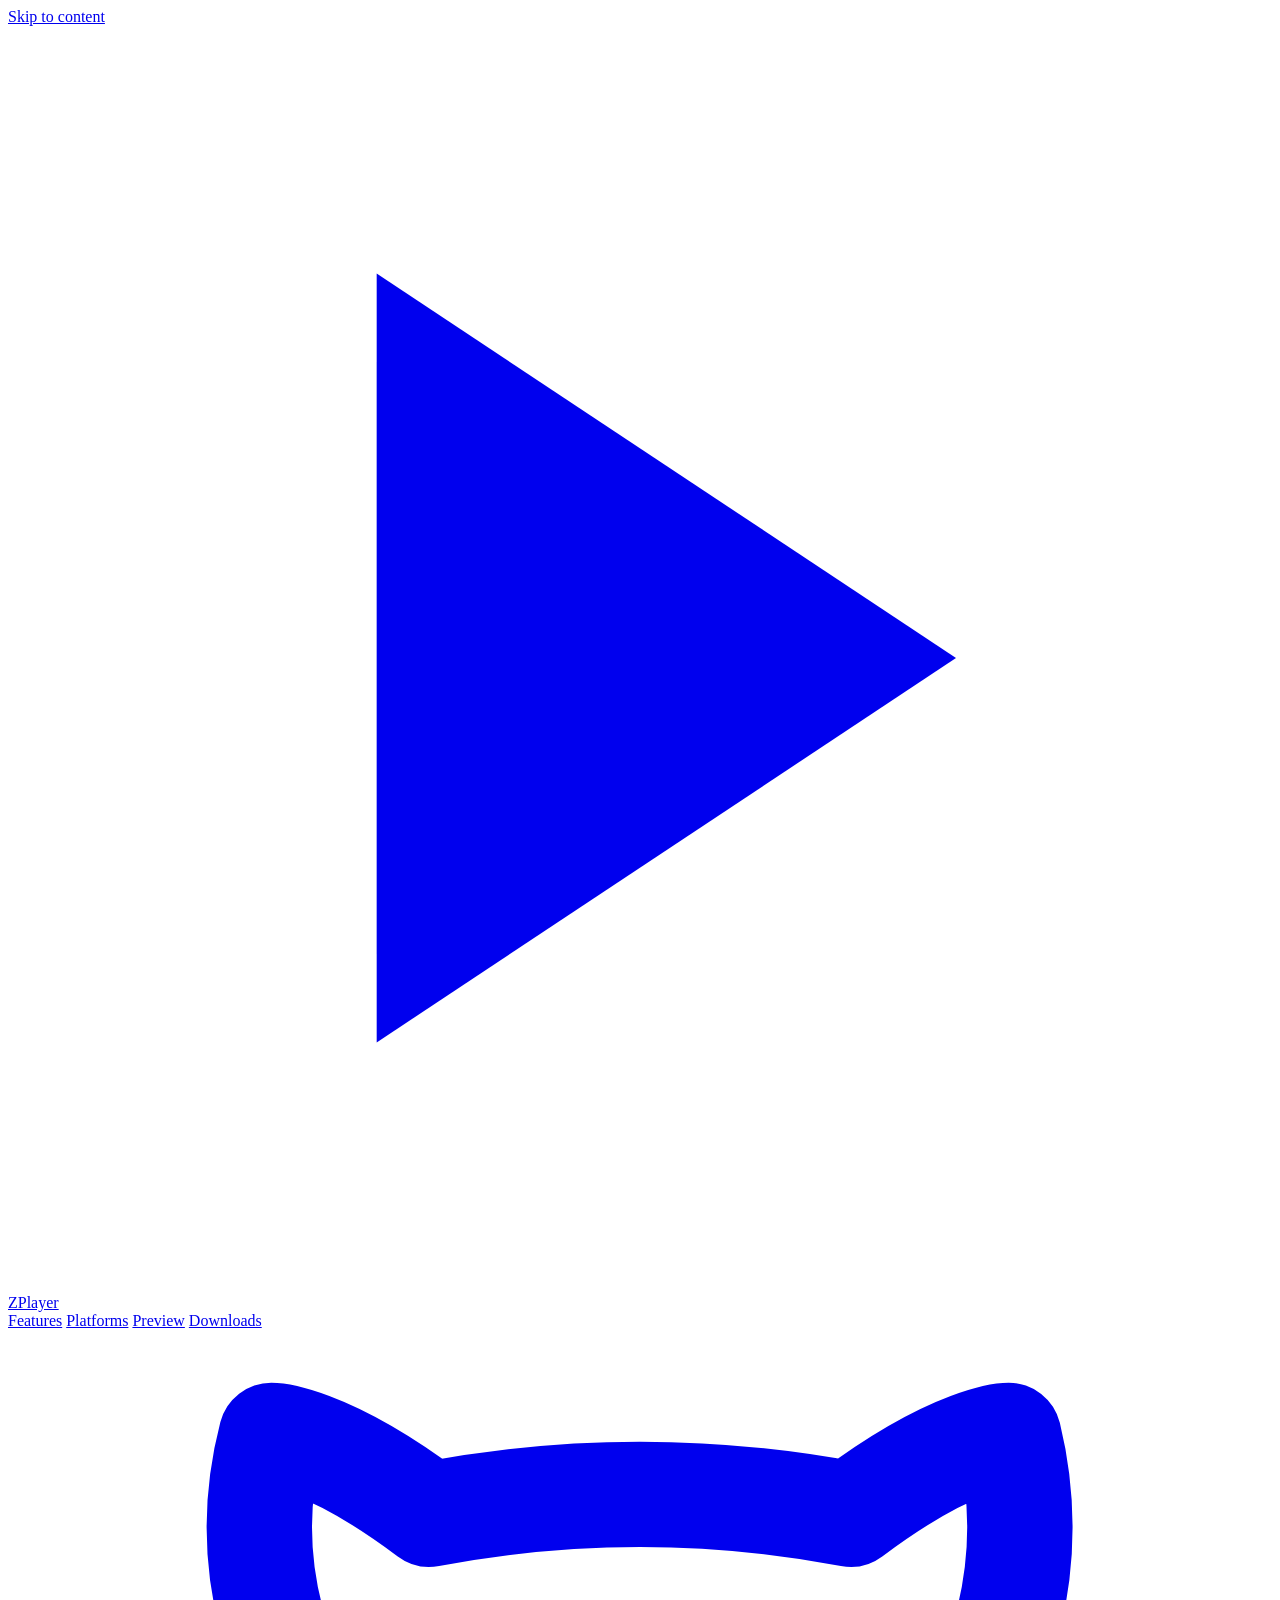
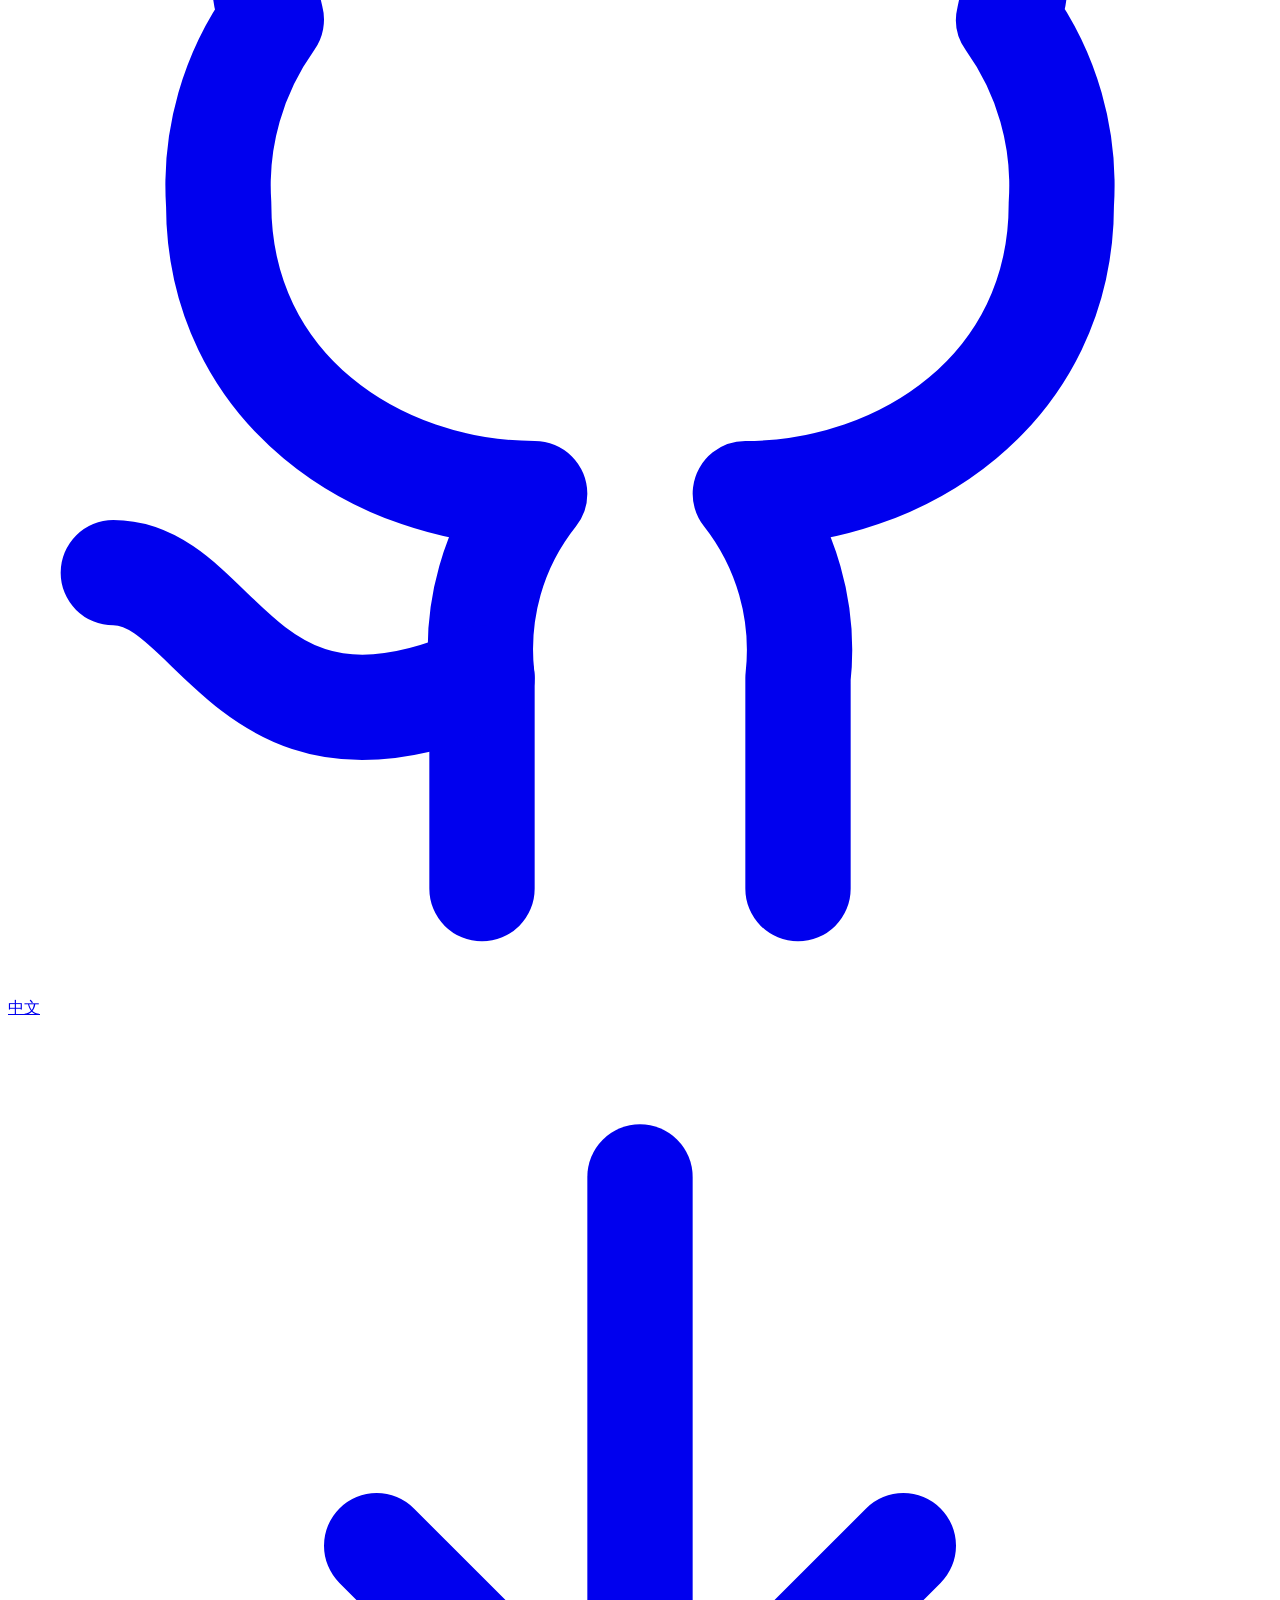
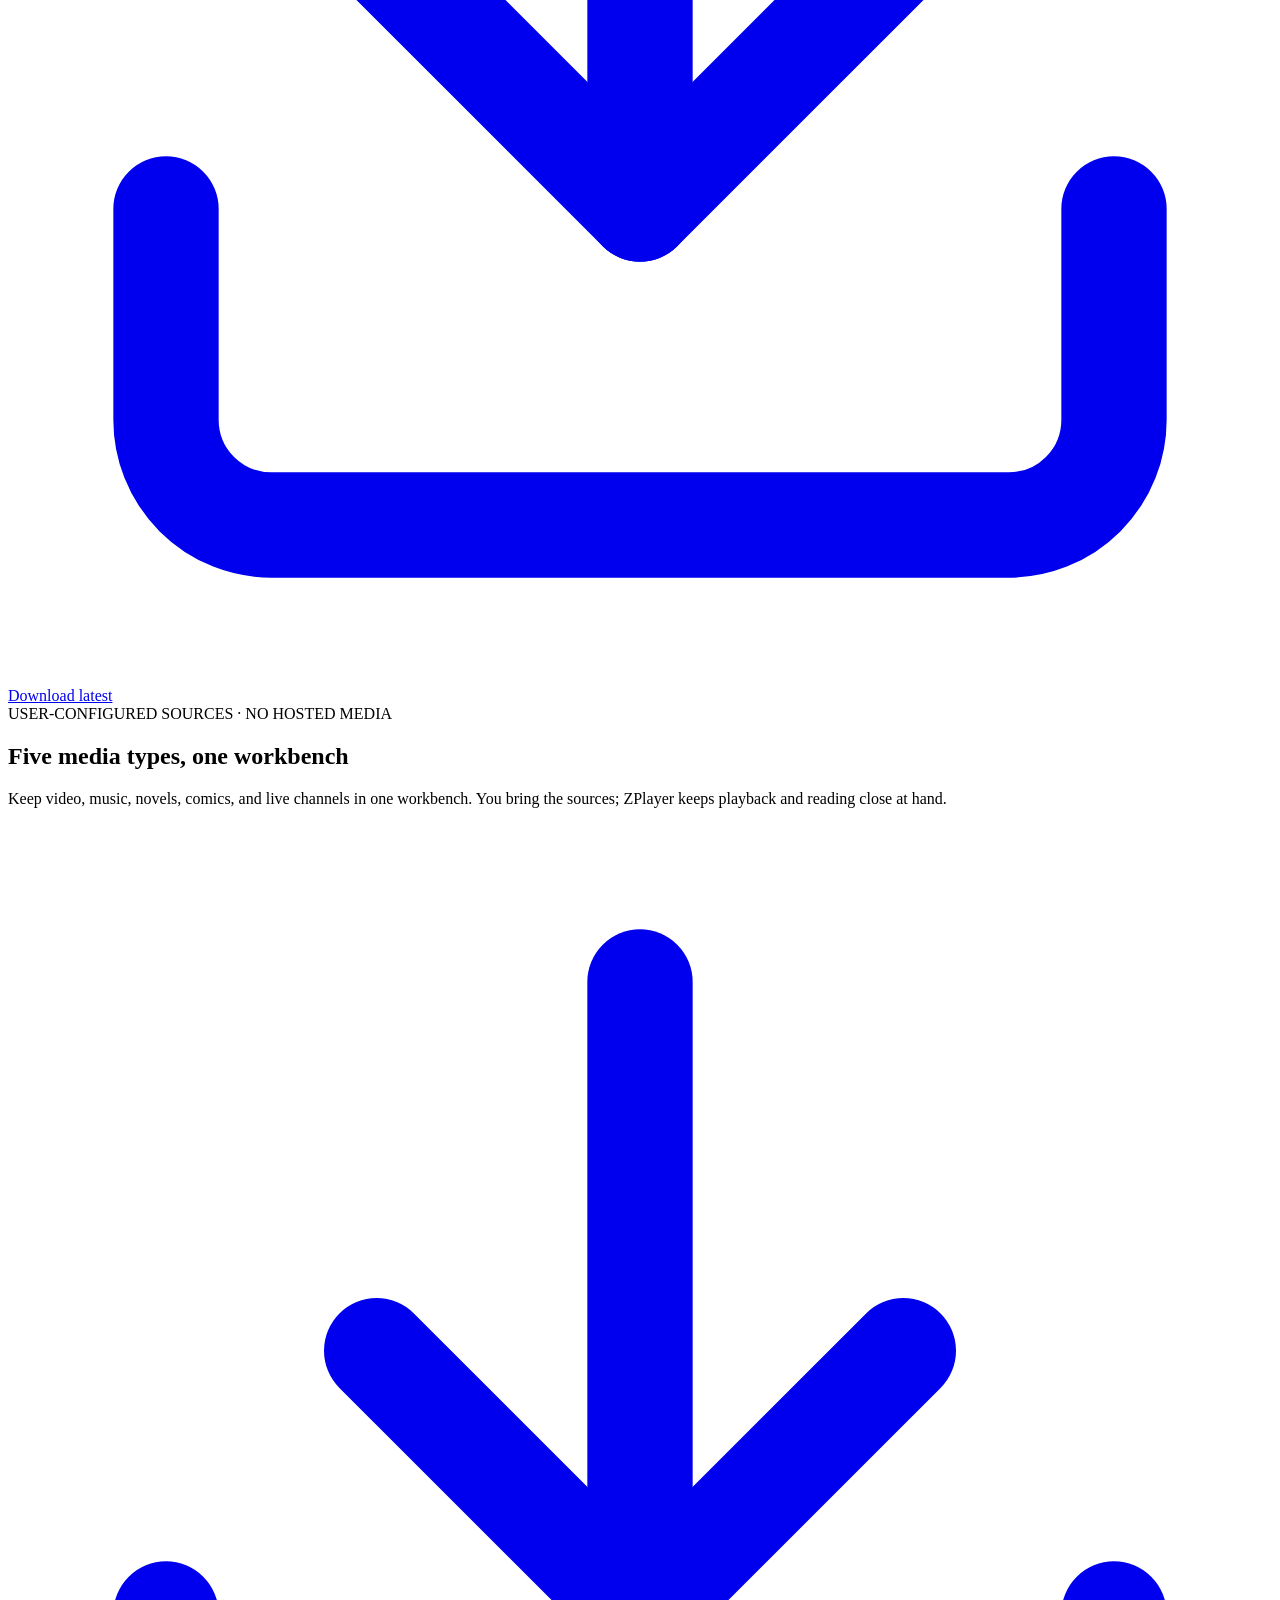
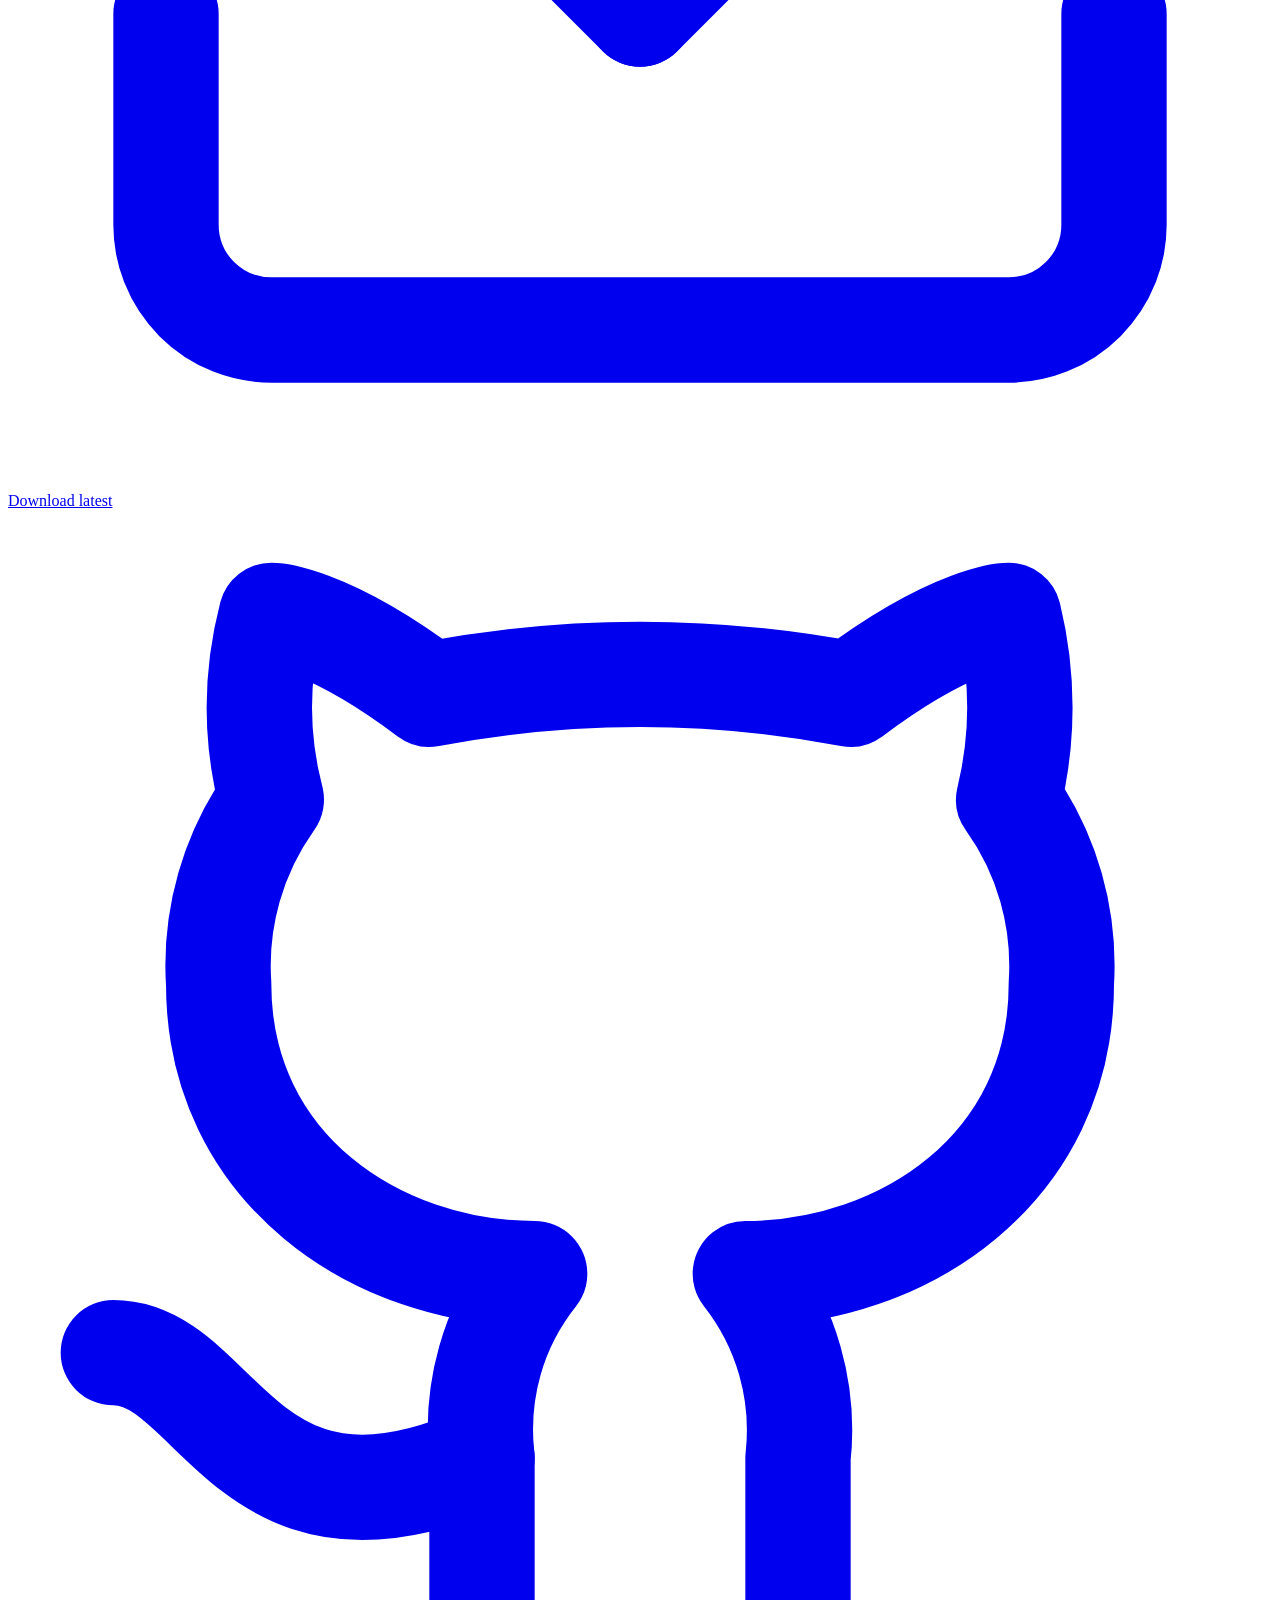
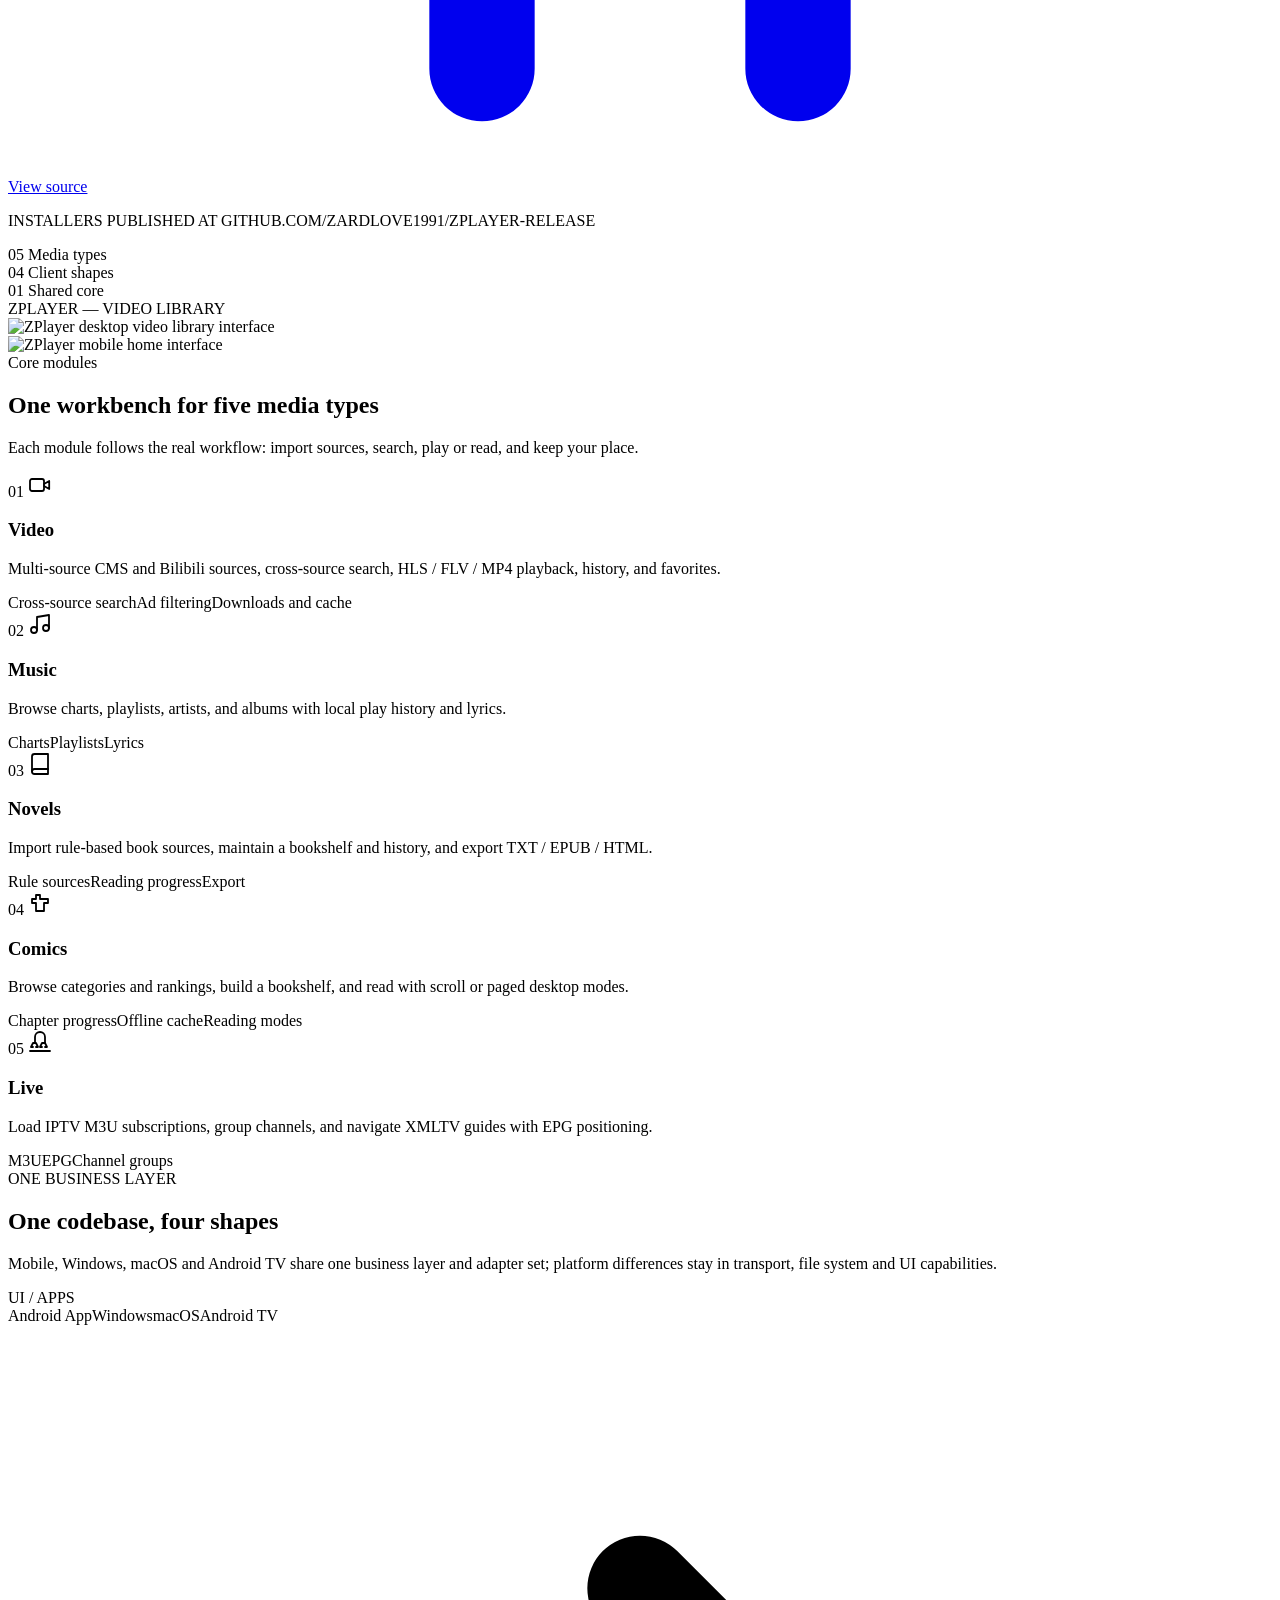
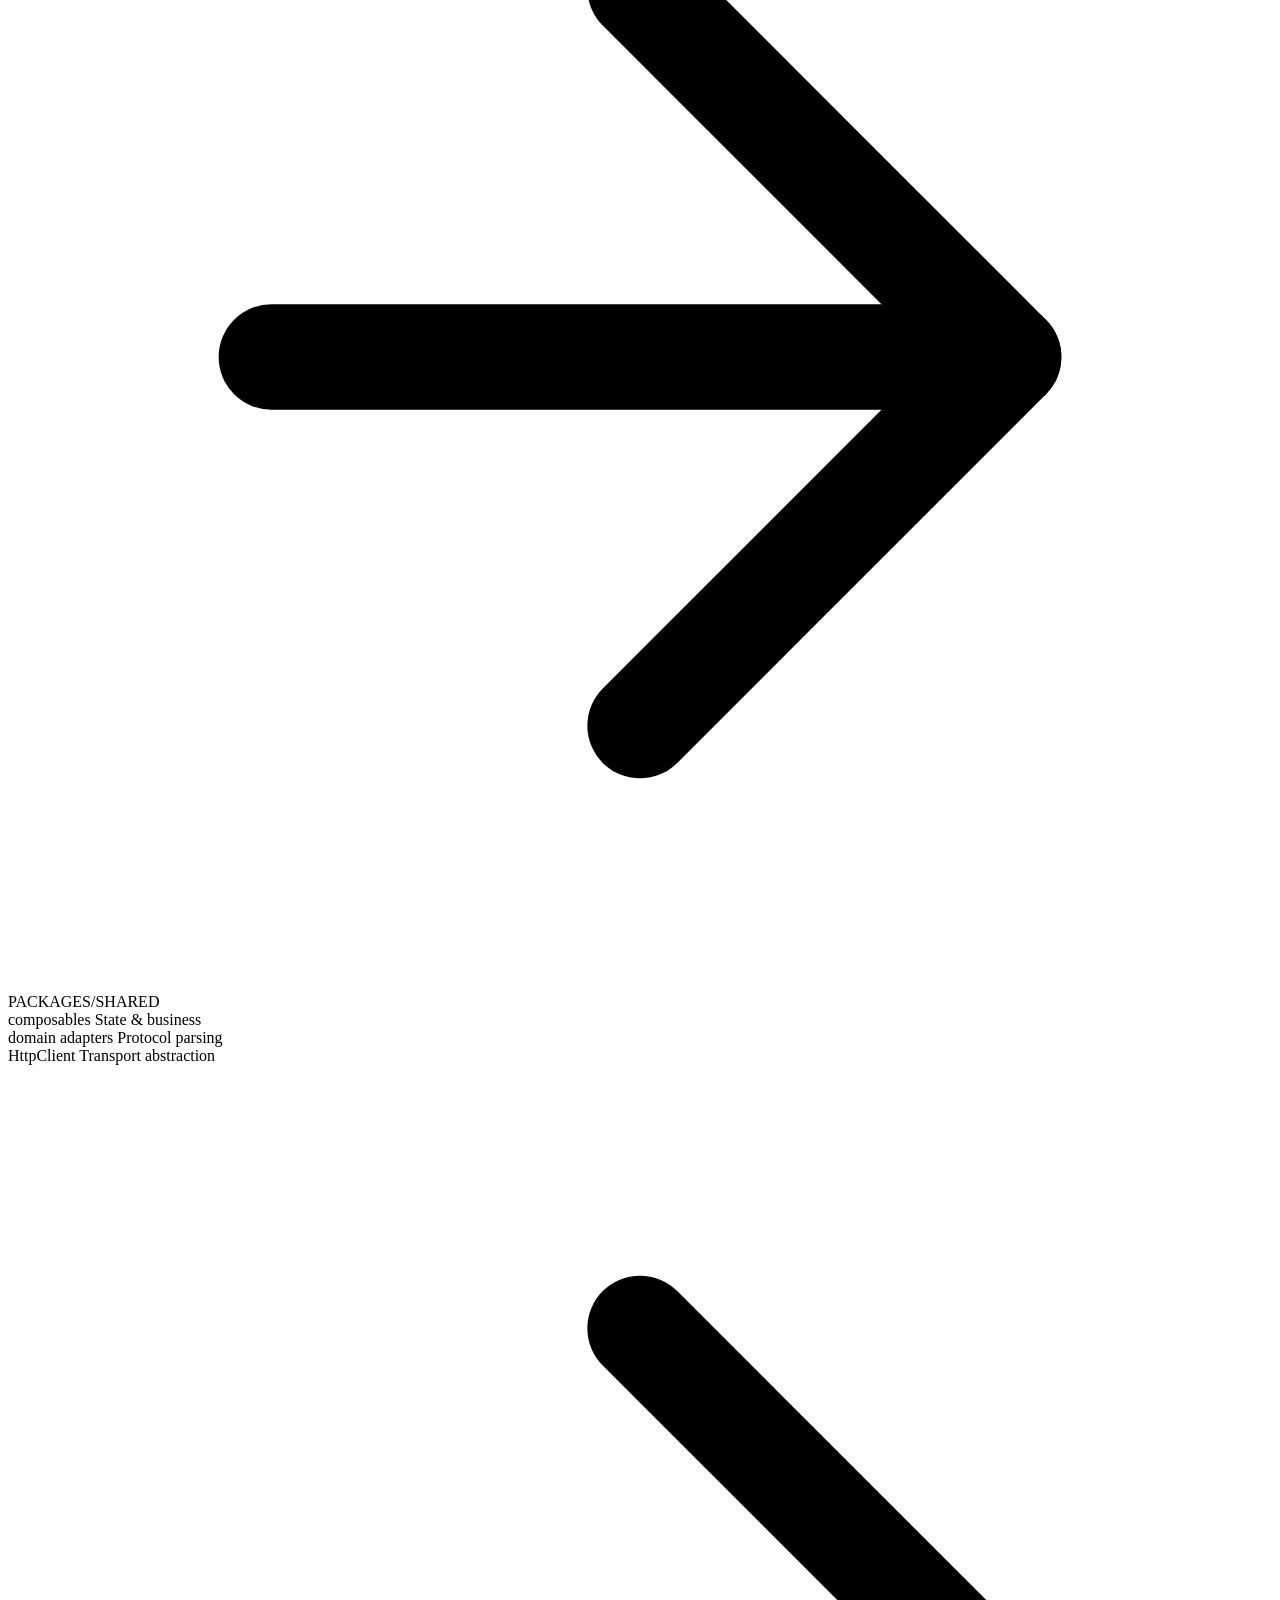
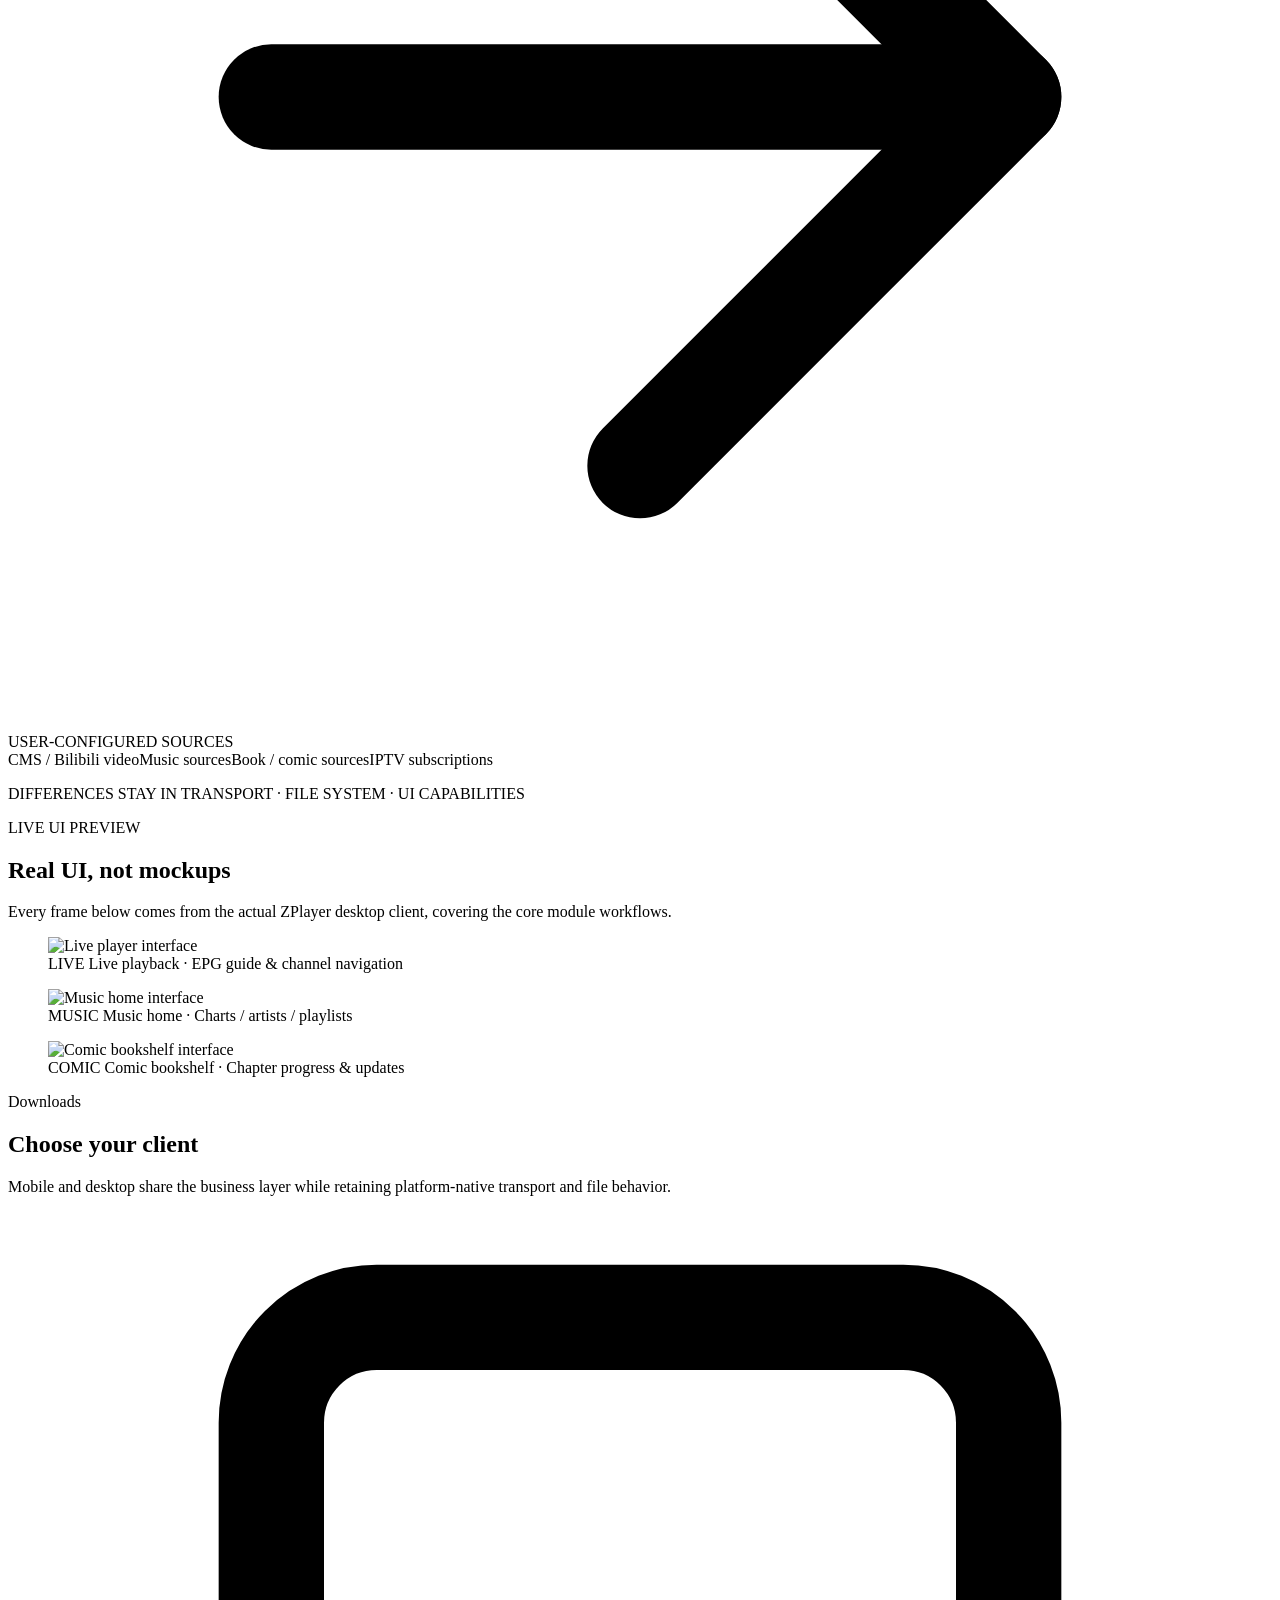
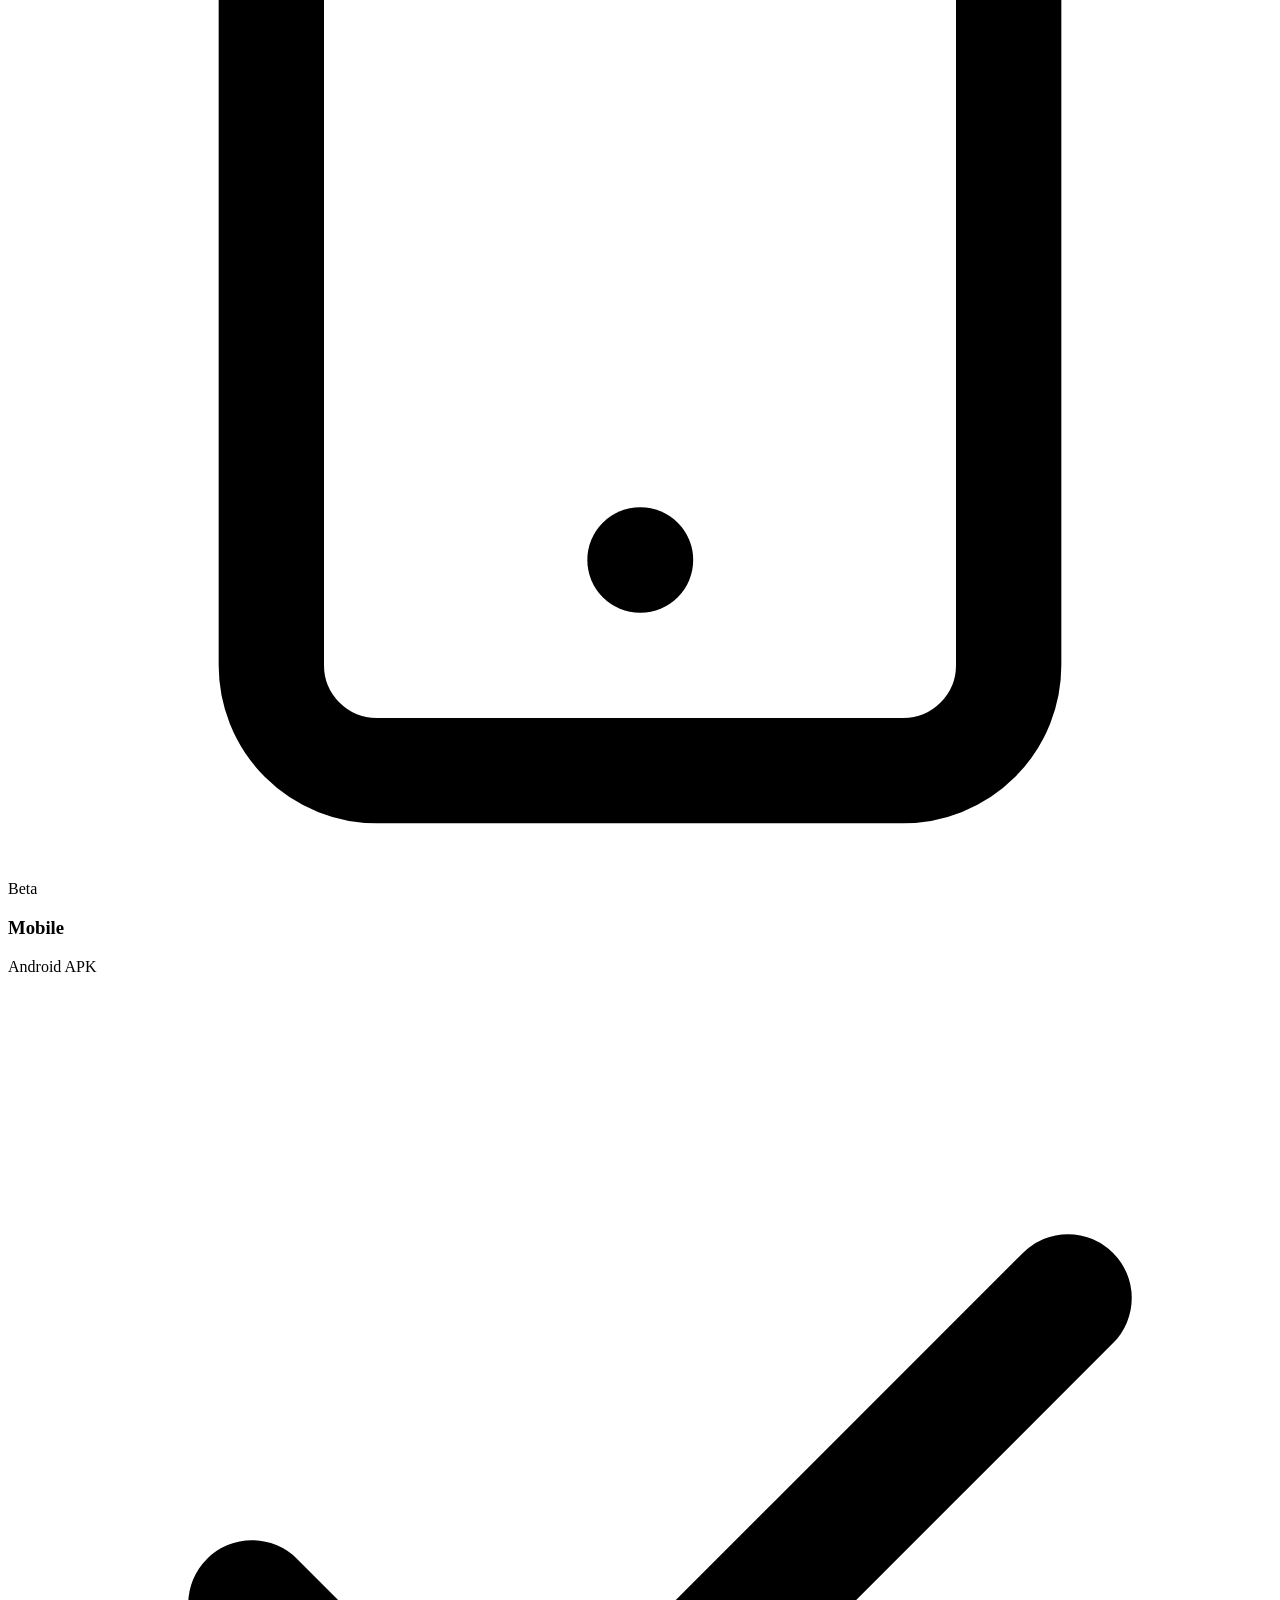
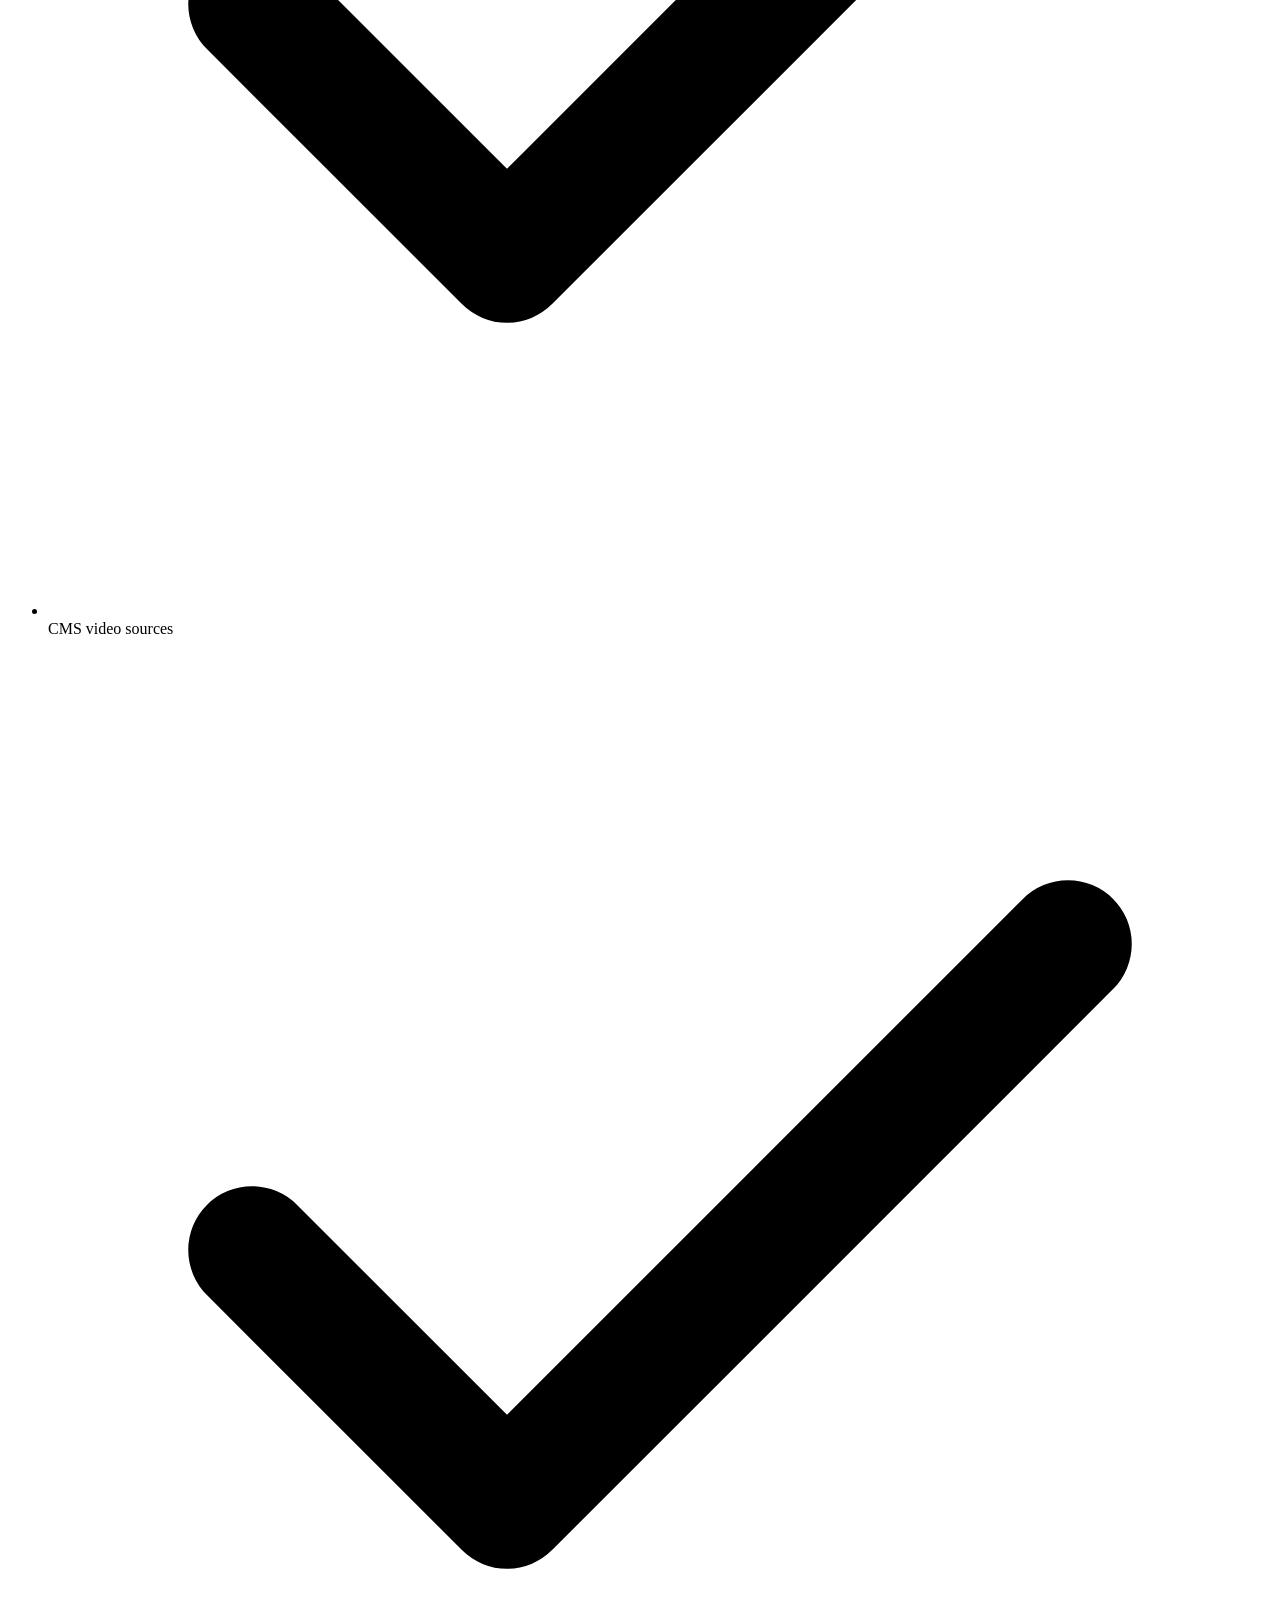
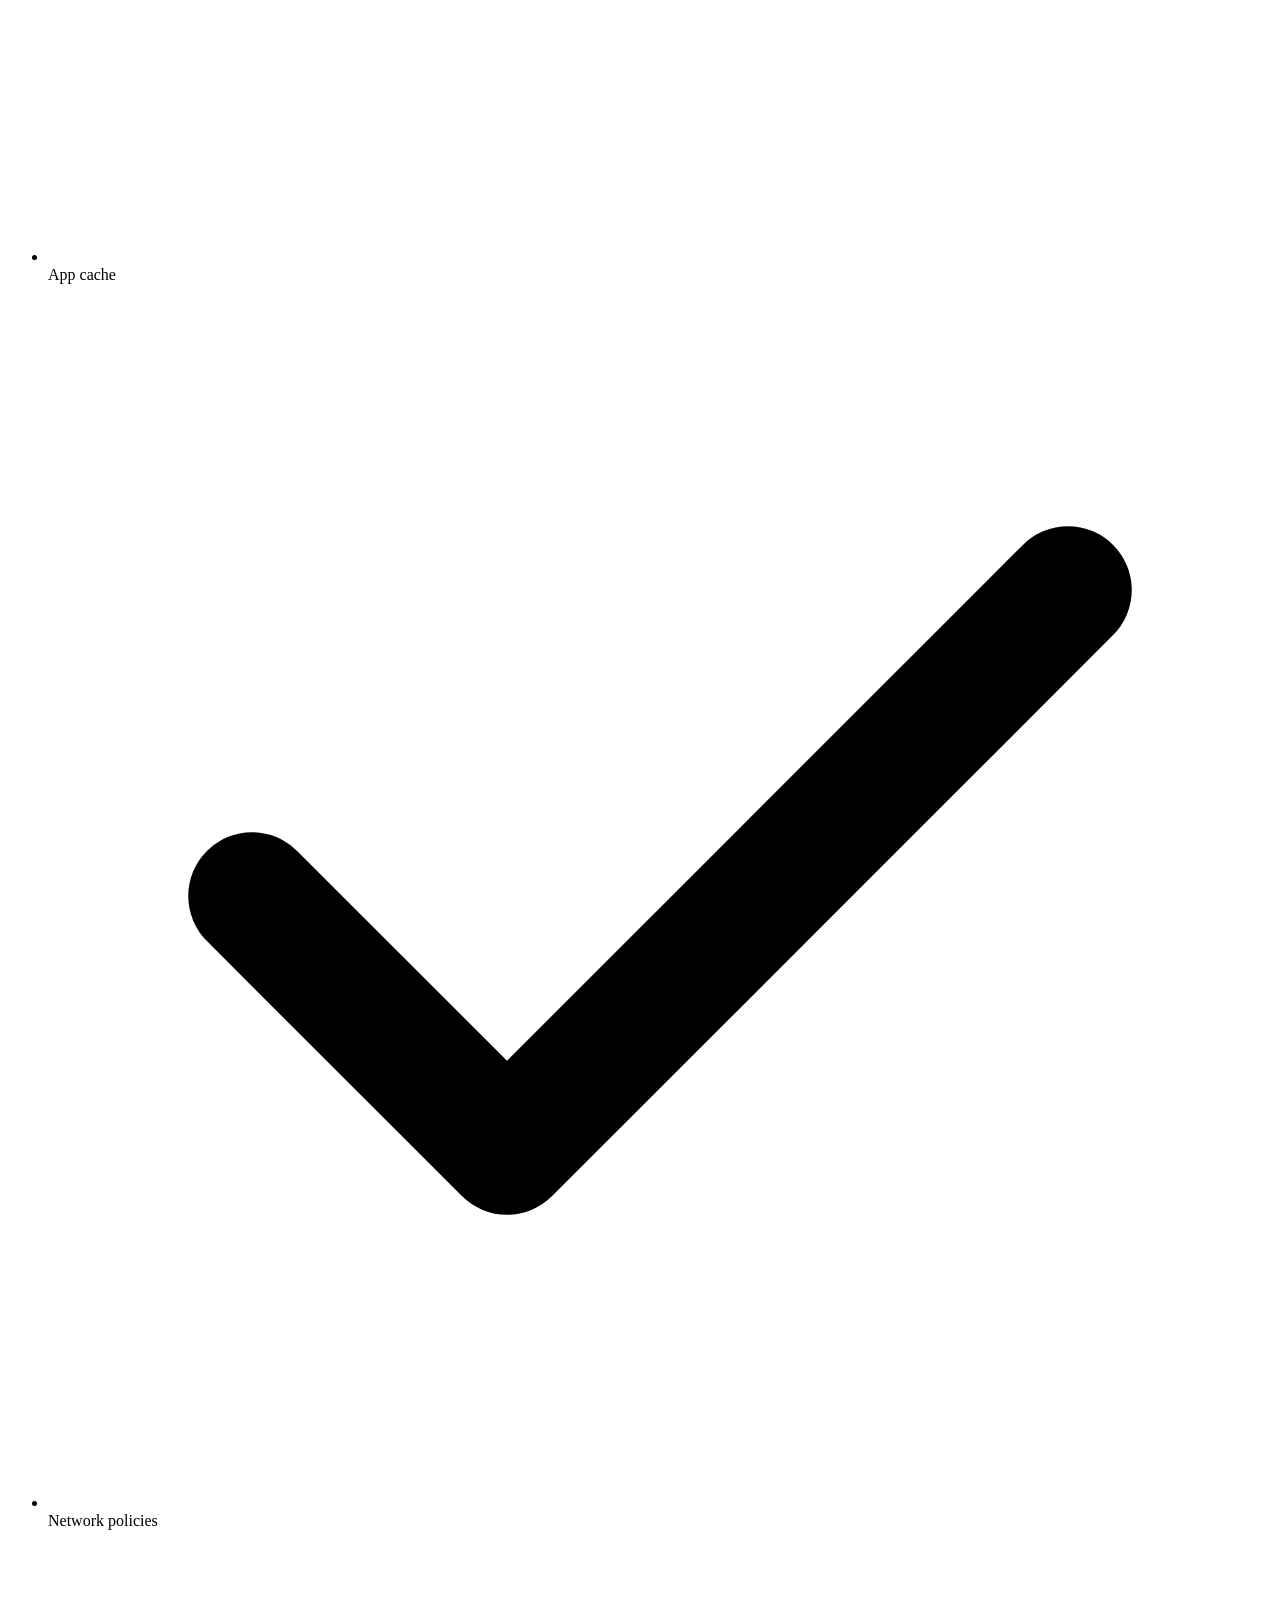
==== commit aa7c69f8: "deploy: zardlove1991/zplayer@006e4528e7097795854b4b7392cf52d0bf2ea0f4" ====
--- a/en/index.html
+++ b/en/index.html
@@ -1,5 +1,3 @@
-<!DOCTYPE html><html lang="en"> <head><meta charset="UTF-8"><meta name="viewport" content="width=device-width, initial-scale=1.0"><meta name="description" content="ZPlayer brings user-configured video, music, novel, comic, and live sources into one workbench shared by mobile and desktop clients."><meta name="theme-color" media="(prefers-color-scheme: light)" content="#ffffff"><meta name="theme-color" media="(prefers-color-scheme: dark)" content="#0d9488"><link rel="canonical" href="https://zardlove1991.github.io/zplayer-release/en/"><link rel="icon" type="image/svg+xml" href="/zplayer-release/favicon.svg"><meta property="og:type" content="website"><meta property="og:title" content="ZPlayer: Cross-platform media workbench"><meta property="og:description" content="ZPlayer brings user-configured video, music, novel, comic, and live sources into one workbench shared by mobile and desktop clients."><meta property="og:url" content="https://zardlove1991.github.io/zplayer-release/en/"><meta property="og:image" content="https://zardlove1991.github.io/zplayer-release/og-image.svg"><meta name="twitter:card" content="summary_large_image"><title>ZPlayer: Cross-platform media workbench</title><script type="application/ld+json">{"@context":"https://schema.org","@type":"SoftwareApplication","name":"ZPlayer","applicationCategory":"MultimediaApplication","operatingSystem":"Android, Windows, macOS","description":"ZPlayer brings user-configured video, music, novel, comic, and live sources into one workbench shared by mobile and desktop clients.","url":"https://zardlove1991.github.io/zplayer-release/en/","offers":{"@type":"Offer","price":"0","priceCurrency":"USD"}}</script><link rel="stylesheet" href="/zplayer-release/_assets/index.4c95fibq.css">
-<link rel="stylesheet" href="/zplayer-release/_assets/index.C1nV9vHu.css"><script type="module" src="/zplayer-release/_assets/hoisted.D-Y0WKss.js"></script></head> <body> <a class="skip-link" href="#main">Skip to content</a> <div id="main" class="main-content">  <header class="site-header" data-astro-cid-ctg3m53h> <div class="header-bg" data-astro-cid-ctg3m53h></div> <div class="container header-inner" data-astro-cid-ctg3m53h> <a class="brand" href="/zplayer-release/" aria-label="ZPlayer" data-astro-cid-ctg3m53h> <span class="brand-mark" aria-hidden="true" data-astro-cid-ctg3m53h> <svg viewBox="0 0 24 24" role="presentation" data-astro-cid-ctg3m53h> <path d="M7 4.7 18 12 7 19.3z" fill="currentColor" data-astro-cid-ctg3m53h></path> <path d="M3.4 17.2h2.2v2H3.4zM18.4 4.8h2.2v2h-2.2z" fill="currentColor" opacity=".7" data-astro-cid-ctg3m53h></path> </svg> </span> <span class="brand-text" data-astro-cid-ctg3m53h>ZPlayer</span> </a> <nav aria-label="Primary" data-astro-cid-ctg3m53h> <a href="#features" class="nav-link" data-astro-cid-ctg3m53h>Features</a> <a href="#preview" class="nav-link" data-astro-cid-ctg3m53h>Preview</a> <a href="#platforms" class="nav-link" data-astro-cid-ctg3m53h>Downloads</a> </nav> <div class="actions" data-astro-cid-ctg3m53h> <a class="lang-link" href="/zplayer-release/" hreflang="zh-CN" data-astro-cid-ctg3m53h> <span class="lang-text" data-astro-cid-ctg3m53h>中文</span> </a> </div> </div> <!-- 页面滚动进度，样式取自播放器进度条：轨道 + 已播放填充 + 播放头 --> <div class="scroll-progress" aria-hidden="true" data-astro-cid-ctg3m53h> <div class="scroll-progress-fill" id="scroll-progress-fill" data-astro-cid-ctg3m53h></div> </div> </header>  <main id="main"> <section class="hero" aria-labelledby="hero-title" data-astro-cid-bbe6dxrz> <div class="hero-ambient" aria-hidden="true" data-astro-cid-bbe6dxrz></div> <div class="hero-container" data-astro-cid-bbe6dxrz> <div class="hero-grid" data-astro-cid-bbe6dxrz> <div class="hero-content" data-astro-cid-bbe6dxrz> <!-- Eyebrow tag --> <div class="hero-eyebrow fade-up" data-astro-cid-bbe6dxrz> <span class="eyebrow-dot" data-astro-cid-bbe6dxrz></span> User-configured sources · No hosted media </div> <!-- Main title --> <h1 id="hero-title" class="hero-title fade-up" style="--stagger: 100ms" data-astro-cid-bbe6dxrz> <span class="title-line" data-astro-cid-bbe6dxrz>Cross-platform media workbench</span> </h1> <!-- Lead paragraph --> <p class="hero-lead fade-up" style="--stagger: 200ms" data-astro-cid-bbe6dxrz> Keep Video, music, novels, comics, and live channels in one workbench. You bring the sources; ZPlayer keeps playback and reading close at hand. </p> <!-- CTA buttons --> <div class="hero-actions fade-up" style="--stagger: 300ms" data-astro-cid-bbe6dxrz> <a class="btn btn--primary" href="https://github.com/zardlove1991/zplayer-release/releases/latest" target="_blank" rel="noopener noreferrer" data-astro-cid-bbe6dxrz> <span class="btn-text" data-astro-cid-bbe6dxrz>Download latest</span> <svg class="btn-icon" width="20" height="20" viewBox="0 0 24 24" fill="none" stroke="currentColor" stroke-width="2" aria-hidden="true" data-astro-cid-bbe6dxrz> <path d="M7 17L17 7M17 7H7M17 7V17" data-astro-cid-bbe6dxrz></path> </svg> </a> <a class="btn btn--secondary" href="https://github.com/zardlove1991/zplayer" target="_blank" rel="noopener noreferrer" data-astro-cid-bbe6dxrz> <span class="btn-text" data-astro-cid-bbe6dxrz>View source</span> <svg class="btn-icon" width="20" height="20" viewBox="0 0 24 24" fill="none" stroke="currentColor" stroke-width="2" aria-hidden="true" data-astro-cid-bbe6dxrz> <path d="M9 19c-5 1.5-5-2.5-7-3m14 6v-3.87a3.37 3.37 0 0 0-.94-2.61c3.14-.35 6.44-1.54 6.44-7A5.44 5.44 0 0 0 20 4.77 5.07 5.07 0 0 0 19.91 1S18.73.65 16 2.48a13.38 13.38 0 0 0-7 0C6.27.65 5.09 1 5.09 1A5.07 5.07 0 0 0 5 4.77a5.44 5.44 0 0 0-1.5 3.78c0 5.42 3.3 6.61 6.44 7A3.37 3.37 0 0 0 9 18.13V22" data-astro-cid-bbe6dxrz></path> </svg> </a> </div> <!-- Note --> <p class="hero-note fade-up" style="--stagger: 400ms" data-astro-cid-bbe6dxrz>Installers are published in the zplayer-release repository</p> </div> <!-- Hero visual --> <figure class="hero-visual fade-scale" style="--stagger: 200ms" aria-label="Illustration of ZPlayer desktop and mobile interfaces" data-astro-cid-bbe6dxrz> <div class="visual-glow" aria-hidden="true" data-astro-cid-bbe6dxrz></div> <div class="visual-frame" data-astro-cid-bbe6dxrz> <img src="/zplayer-release/hero-workbench.svg" alt="Illustration of ZPlayer desktop and mobile interfaces" width="960" height="620" loading="eager" decoding="async" data-astro-cid-bbe6dxrz> </div> </figure> </div> <!-- Highlight strip --> <dl class="hero-highlights fade-up" style="--stagger: 500ms" aria-label="Highlights" data-astro-cid-bbe6dxrz> <div class="highlight" style="--delay: 0ms" data-astro-cid-bbe6dxrz> <dt data-astro-cid-bbe6dxrz>Media types</dt> <dd data-astro-cid-bbe6dxrz>5</dd> </div><div class="highlight" style="--delay: 100ms" data-astro-cid-bbe6dxrz> <dt data-astro-cid-bbe6dxrz>Clients</dt> <dd data-astro-cid-bbe6dxrz>Mobile + Desktop</dd> </div><div class="highlight" style="--delay: 200ms" data-astro-cid-bbe6dxrz> <dt data-astro-cid-bbe6dxrz>Sources</dt> <dd data-astro-cid-bbe6dxrz>User managed</dd> </div> </dl> </div> </section>    <section id="features" class="section features-section" aria-labelledby="features-title" data-astro-cid-vnivfuh2> <div class="container" data-astro-cid-vnivfuh2> <div class="section-head center fade-up" data-astro-cid-vnivfuh2> <span class="eyebrow" data-astro-cid-vnivfuh2>Core modules</span> <h2 id="features-title" class="section-title" data-astro-cid-vnivfuh2>One workbench for five media types</h2> <p class="section-lead" data-astro-cid-vnivfuh2>Each module follows the real workflow: import sources, search, play or read, and keep your place.</p> </div> <div class="features-grid" data-astro-cid-vnivfuh2> <article class="feature-card fade-up" style="--card-delay: 0ms; --card-color: var(--cyan); --card-bg: var(--cyan-glow); --card-solid: var(--cyan)" data-astro-cid-vnivfuh2> <div class="feature-icon" style="background: var(--cyan-glow); color: var(--cyan)" data-astro-cid-vnivfuh2> <svg aria-hidden="true" width="26" height="26" viewBox="0 0 24 24" fill="none" stroke="currentColor" stroke-width="1.8" stroke-linecap="round" stroke-linejoin="round"> <path d="m16 13 5.2 3V8L16 11"></path> <rect x="2" y="6" width="14" height="12" rx="2"></rect> </svg> </div> <h3 class="feature-title" data-astro-cid-vnivfuh2>Video</h3> <p class="feature-desc" data-astro-cid-vnivfuh2>Multi-source CMS and Bilibili sources, cross-source search, HLS / FLV / MP4 playback, history, and favorites.</p> <ul class="feature-caps" aria-label="Video capabilities" data-astro-cid-vnivfuh2> <li class="cap-tag" data-astro-cid-vnivfuh2>Cross-source search</li><li class="cap-tag" data-astro-cid-vnivfuh2>Ad filtering</li><li class="cap-tag" data-astro-cid-vnivfuh2>Downloads and cache</li> </ul> </article><article class="feature-card fade-up" style="--card-delay: 80ms; --card-color: var(--coral); --card-bg: var(--coral-glow); --card-solid: var(--coral)" data-astro-cid-vnivfuh2> <div class="feature-icon" style="background: var(--coral-glow); color: var(--coral)" data-astro-cid-vnivfuh2> <svg aria-hidden="true" width="26" height="26" viewBox="0 0 24 24" fill="none" stroke="currentColor" stroke-width="1.8" stroke-linecap="round" stroke-linejoin="round"> <path d="M9 18V5l12-2v13"></path> <circle cx="6" cy="18" r="3"></circle> <circle cx="18" cy="16" r="3"></circle> </svg> </div> <h3 class="feature-title" data-astro-cid-vnivfuh2>Music</h3> <p class="feature-desc" data-astro-cid-vnivfuh2>Browse charts, playlists, artists, and albums with local play history and lyrics.</p> <ul class="feature-caps" aria-label="Music capabilities" data-astro-cid-vnivfuh2> <li class="cap-tag" data-astro-cid-vnivfuh2>Charts</li><li class="cap-tag" data-astro-cid-vnivfuh2>Playlists</li><li class="cap-tag" data-astro-cid-vnivfuh2>Lyrics</li> </ul> </article><article class="feature-card fade-up" style="--card-delay: 160ms; --card-color: var(--violet); --card-bg: var(--violet-glow); --card-solid: var(--violet)" data-astro-cid-vnivfuh2> <div class="feature-icon" style="background: var(--violet-glow); color: var(--violet)" data-astro-cid-vnivfuh2> <svg aria-hidden="true" width="26" height="26" viewBox="0 0 24 24" fill="none" stroke="currentColor" stroke-width="1.8" stroke-linecap="round" stroke-linejoin="round"> <path d="M4 19.5A2.5 2.5 0 0 1 6.5 17H20"></path> <path d="M6.5 2H20v20H6.5A2.5 2.5 0 0 1 4 19.5v-15A2.5 2.5 0 0 1 6.5 2z"></path> </svg> </div> <h3 class="feature-title" data-astro-cid-vnivfuh2>Novels</h3> <p class="feature-desc" data-astro-cid-vnivfuh2>Import rule-based book sources, maintain a bookshelf and history, and export TXT / EPUB / HTML.</p> <ul class="feature-caps" aria-label="Novels capabilities" data-astro-cid-vnivfuh2> <li class="cap-tag" data-astro-cid-vnivfuh2>Rule sources</li><li class="cap-tag" data-astro-cid-vnivfuh2>Reading progress</li><li class="cap-tag" data-astro-cid-vnivfuh2>Export</li> </ul> </article><article class="feature-card fade-up" style="--card-delay: 240ms; --card-color: var(--green); --card-bg: var(--green-glow); --card-solid: var(--green)" data-astro-cid-vnivfuh2> <div class="feature-icon" style="background: var(--green-glow); color: var(--green)" data-astro-cid-vnivfuh2> <svg aria-hidden="true" width="26" height="26" viewBox="0 0 24 24" fill="none" stroke="currentColor" stroke-width="1.8" stroke-linecap="round" stroke-linejoin="round"> <path d="M12 8V4H8v4H4v4h4v8h8v-8h4V8z"></path> </svg> </div> <h3 class="feature-title" data-astro-cid-vnivfuh2>Comics</h3> <p class="feature-desc" data-astro-cid-vnivfuh2>Browse categories and rankings, build a bookshelf, and read with scroll or paged desktop modes.</p> <ul class="feature-caps" aria-label="Comics capabilities" data-astro-cid-vnivfuh2> <li class="cap-tag" data-astro-cid-vnivfuh2>Chapter progress</li><li class="cap-tag" data-astro-cid-vnivfuh2>Offline cache</li><li class="cap-tag" data-astro-cid-vnivfuh2>Reading modes</li> </ul> </article><article class="feature-card fade-up" style="--card-delay: 320ms; --card-color: var(--orange); --card-bg: var(--orange-glow); --card-solid: var(--orange)" data-astro-cid-vnivfuh2> <div class="feature-icon" style="background: var(--orange-glow); color: var(--orange)" data-astro-cid-vnivfuh2> <svg aria-hidden="true" width="26" height="26" viewBox="0 0 24 24" fill="none" stroke="currentColor" stroke-width="1.8" stroke-linecap="round" stroke-linejoin="round"> <path d="M5 17H3l2-4h3l2 4H8"></path> <path d="M14 17h-2l2-4h3l2 4h-2"></path> <path d="M2 21h20"></path> <path d="M7 13V7a5 5 0 0 1 10 0v6"></path> </svg> </div> <h3 class="feature-title" data-astro-cid-vnivfuh2>Live</h3> <p class="feature-desc" data-astro-cid-vnivfuh2>Load IPTV M3U subscriptions, group channels, and navigate XMLTV guides with EPG positioning.</p> <ul class="feature-caps" aria-label="Live capabilities" data-astro-cid-vnivfuh2> <li class="cap-tag" data-astro-cid-vnivfuh2>M3U</li><li class="cap-tag" data-astro-cid-vnivfuh2>EPG</li><li class="cap-tag" data-astro-cid-vnivfuh2>Channel groups</li> </ul> </article> </div> </div> </section>   <section class="section morph-section" aria-labelledby="morph-title" data-astro-cid-ouc6xytp> <div class="container" data-astro-cid-ouc6xytp> <div class="morph-inner" data-astro-cid-ouc6xytp> <div class="morph-copy fade-up" data-astro-cid-ouc6xytp> <span class="eyebrow" data-astro-cid-ouc6xytp>Four platforms</span> <h2 id="morph-title" class="section-title" data-astro-cid-ouc6xytp>One codebase, four shapes</h2> <p class="morph-lead" data-astro-cid-ouc6xytp>The particles start from the app icon and flow between the four shapes. Mobile, Windows, macOS and Android TV share the business layer and one adapter set; differences stay in transport, file system and UI capabilities.</p> <ul class="morph-chips" data-astro-cid-ouc6xytp> <li data-astro-cid-ouc6xytp> <button type="button" class="morph-chip" data-morph-key="portrait" aria-pressed="false" data-astro-cid-ouc6xytp> App icon </button> </li><li data-astro-cid-ouc6xytp> <button type="button" class="morph-chip" data-morph-key="brand" aria-pressed="false" data-astro-cid-ouc6xytp> Brand mark </button> </li><li data-astro-cid-ouc6xytp> <button type="button" class="morph-chip" data-morph-key="mobile" aria-pressed="false" data-astro-cid-ouc6xytp> Mobile </button> </li><li data-astro-cid-ouc6xytp> <button type="button" class="morph-chip" data-morph-key="windows" aria-pressed="false" data-astro-cid-ouc6xytp> Windows </button> </li><li data-astro-cid-ouc6xytp> <button type="button" class="morph-chip" data-morph-key="mac" aria-pressed="false" data-astro-cid-ouc6xytp> macOS </button> </li><li data-astro-cid-ouc6xytp> <button type="button" class="morph-chip" data-morph-key="tv" aria-pressed="false" data-astro-cid-ouc6xytp> Android TV </button> </li> </ul> <p class="morph-hint" data-astro-cid-ouc6xytp>Click a label to switch shape · Move the pointer to push the particles</p> </div> <!--
-        舞台尺寸由 CSS 的 aspect-ratio 定死，canvas 绝对定位铺满，
-        采样与绘制都发生在首帧之后，因此不会产生布局偏移（CLS）。
-      --> <div class="morph-stage fade-scale" data-astro-cid-ouc6xytp> <canvas id="morph-canvas" aria-hidden="true" data-astro-cid-ouc6xytp></canvas> </div> </div> </div> </section>   <section id="platforms" class="section platforms-section" aria-labelledby="platforms-title" data-astro-cid-le45m4z2> <div class="container" data-astro-cid-le45m4z2> <div class="section-head center fade-up" data-astro-cid-le45m4z2> <h2 id="platforms-title" class="section-title" data-astro-cid-le45m4z2>Choose your client</h2> <p class="section-lead" data-astro-cid-le45m4z2>Mobile and desktop share the business layer while retaining platform-native transport and file behavior.</p> </div> <div class="platforms-grid" data-astro-cid-le45m4z2> <article class="platform-card fade-up" style="--platform-delay: 0ms; --platform-color: var(--accent-dark); --platform-bg: var(--accent-soft)" data-astro-cid-le45m4z2> <div class="platform-icon" data-astro-cid-le45m4z2><svg viewBox="0 0 24 24" fill="none" stroke="currentColor" stroke-width="2" stroke-linecap="round" stroke-linejoin="round"><rect x="5" y="2" width="14" height="20" rx="2"/><path d="M12 18h.01"/></svg></div> <div class="platform-content" data-astro-cid-le45m4z2> <div class="platform-header" data-astro-cid-le45m4z2> <h3 class="platform-name" data-astro-cid-le45m4z2>Mobile</h3> <span class="platform-status" data-status="beta" data-astro-cid-le45m4z2> Beta </span> </div> <p class="platform-os" data-astro-cid-le45m4z2>Android APK</p> <ul class="platform-features" data-astro-cid-le45m4z2> <li class="feature-item" data-astro-cid-le45m4z2>CMS video sources</li><li class="feature-item" data-astro-cid-le45m4z2>App cache</li><li class="feature-item" data-astro-cid-le45m4z2>Network policies</li> </ul> <a class="platform-cta" href="https://github.com/zardlove1991/zplayer-release/releases/latest" target="_blank" rel="noopener noreferrer" data-astro-cid-le45m4z2> <span data-astro-cid-le45m4z2>Download APK</span> <svg class="cta-arrow" width="18" height="18" viewBox="0 0 24 24" fill="none" stroke="currentColor" stroke-width="2" data-astro-cid-le45m4z2> <path d="M7 17L17 7M17 7H7M17 7V17" data-astro-cid-le45m4z2></path> </svg> </a> </div> </article><article class="platform-card fade-up" style="--platform-delay: 100ms; --platform-color: var(--accent-dark); --platform-bg: var(--accent-soft)" data-astro-cid-le45m4z2> <div class="platform-icon" data-astro-cid-le45m4z2><svg viewBox="0 0 24 24" fill="none" stroke="currentColor" stroke-width="2" stroke-linecap="round" stroke-linejoin="round"><rect x="2" y="3" width="20" height="14" rx="2"/><path d="M8 21h8m-4-4v4"/><path d="m6 8 1.5 4M11 8v4M16 8l-1 4"/></svg></div> <div class="platform-content" data-astro-cid-le45m4z2> <div class="platform-header" data-astro-cid-le45m4z2> <h3 class="platform-name" data-astro-cid-le45m4z2>Windows</h3> <span class="platform-status" data-status="alpha" data-astro-cid-le45m4z2> Alpha </span> </div> <p class="platform-os" data-astro-cid-le45m4z2>Windows 10/11</p> <ul class="platform-features" data-astro-cid-le45m4z2> <li class="feature-item" data-astro-cid-le45m4z2>Watch room</li><li class="feature-item" data-astro-cid-le45m4z2>WebDAV sync</li><li class="feature-item" data-astro-cid-le45m4z2>Media shortcuts</li> </ul> <a class="platform-cta" href="https://github.com/zardlove1991/zplayer-release/releases/download/v1.1.5/ZPlayer-Setup-1.1.5.exe" target="_blank" rel="noopener noreferrer" data-astro-cid-le45m4z2> <span data-astro-cid-le45m4z2>Download EXE</span> <svg class="cta-arrow" width="18" height="18" viewBox="0 0 24 24" fill="none" stroke="currentColor" stroke-width="2" data-astro-cid-le45m4z2> <path d="M7 17L17 7M17 7H7M17 7V17" data-astro-cid-le45m4z2></path> </svg> </a> </div> </article><article class="platform-card fade-up" style="--platform-delay: 200ms; --platform-color: var(--accent-dark); --platform-bg: var(--accent-soft)" data-astro-cid-le45m4z2> <div class="platform-icon" data-astro-cid-le45m4z2><svg viewBox="0 0 24 24" fill="none" stroke="currentColor" stroke-width="2" stroke-linecap="round" stroke-linejoin="round"><rect x="2" y="3" width="20" height="14" rx="2"/><path d="M8 21h8m-4-4v4"/><circle cx="12" cy="10" r="2"/></svg></div> <div class="platform-content" data-astro-cid-le45m4z2> <div class="platform-header" data-astro-cid-le45m4z2> <h3 class="platform-name" data-astro-cid-le45m4z2>macOS</h3> <span class="platform-status" data-status="alpha" data-astro-cid-le45m4z2> Alpha </span> </div> <p class="platform-os" data-astro-cid-le45m4z2>macOS 12+</p> <ul class="platform-features" data-astro-cid-le45m4z2> <li class="feature-item" data-astro-cid-le45m4z2>Watch room</li><li class="feature-item" data-astro-cid-le45m4z2>WebDAV sync</li><li class="feature-item" data-astro-cid-le45m4z2>Media shortcuts</li> </ul> <a class="platform-cta" href="https://github.com/zardlove1991/zplayer-release/releases/download/v1.1.5/ZPlayer-1.1.5.dmg" target="_blank" rel="noopener noreferrer" data-astro-cid-le45m4z2> <span data-astro-cid-le45m4z2>Download DMG</span> <svg class="cta-arrow" width="18" height="18" viewBox="0 0 24 24" fill="none" stroke="currentColor" stroke-width="2" data-astro-cid-le45m4z2> <path d="M7 17L17 7M17 7H7M17 7V17" data-astro-cid-le45m4z2></path> </svg> </a> </div> </article> </div> </div> </section>   <section id="preview" class="section screenshots-section" aria-labelledby="preview-title" data-astro-cid-hlpinaev> <div class="container" data-astro-cid-hlpinaev> <div class="section-head fade-up" data-astro-cid-hlpinaev> <span class="eyebrow" data-astro-cid-hlpinaev>Interface Preview</span> <h2 id="preview-title" class="section-title" data-astro-cid-hlpinaev>Real desktop interface</h2> <p class="section-lead" data-astro-cid-hlpinaev>All screenshots are from the actual ZPlayer desktop client, showcasing the complete workflow across five media modules.</p> </div> <div class="modules-container" data-astro-cid-hlpinaev> <div class="screenshot-module fade-up" style="--module-delay: 0ms" data-astro-cid-hlpinaev> <div class="module-header" data-astro-cid-hlpinaev> <span class="module-icon" style="color: var(--cyan)" data-astro-cid-hlpinaev><svg viewBox="0 0 24 24" fill="none" stroke="currentColor" stroke-width="2" stroke-linecap="round" stroke-linejoin="round"><polygon points="5 3 19 12 5 21 5 3"/></svg></span> <h3 class="module-title" data-astro-cid-hlpinaev>Video Module</h3> <div class="module-line" style="--mod-color: var(--cyan)" aria-hidden="true" data-astro-cid-hlpinaev> <span class="module-line-fill" data-astro-cid-hlpinaev></span> </div> </div> <div class="screenshot-grid" data-items="3" data-astro-cid-hlpinaev> <figure class="screenshot-card" style="--item-delay: 0ms" data-astro-cid-hlpinaev> <div class="screenshot-frame" data-astro-cid-hlpinaev> <div class="frame-border" data-astro-cid-hlpinaev></div> <picture data-astro-cid-hlpinaev> <source srcset="/zplayer-release/pic/video-home.webp" type="image/webp" data-astro-cid-hlpinaev> <img src="/zplayer-release/pic/video-home.jpg" alt="Video home interface" loading="lazy" decoding="async" data-astro-cid-hlpinaev> </picture> </div> <figcaption class="screenshot-caption" data-astro-cid-hlpinaev>Video home: category nav + thumbnail grid</figcaption> </figure><figure class="screenshot-card" style="--item-delay: 80ms" data-astro-cid-hlpinaev> <div class="screenshot-frame" data-astro-cid-hlpinaev> <div class="frame-border" data-astro-cid-hlpinaev></div> <picture data-astro-cid-hlpinaev> <source srcset="/zplayer-release/pic/video-detail.webp" type="image/webp" data-astro-cid-hlpinaev> <img src="/zplayer-release/pic/video-detail.jpg" alt="Video detail interface" loading="lazy" decoding="async" data-astro-cid-hlpinaev> </picture> </div> <figcaption class="screenshot-caption" data-astro-cid-hlpinaev>Video detail: episode list + info + favorites</figcaption> </figure><figure class="screenshot-card" style="--item-delay: 160ms" data-astro-cid-hlpinaev> <div class="screenshot-frame" data-astro-cid-hlpinaev> <div class="frame-border" data-astro-cid-hlpinaev></div> <picture data-astro-cid-hlpinaev> <source srcset="/zplayer-release/pic/video-player.webp" type="image/webp" data-astro-cid-hlpinaev> <img src="/zplayer-release/pic/video-player.jpg" alt="Video player interface" loading="lazy" decoding="async" data-astro-cid-hlpinaev> </picture> </div> <figcaption class="screenshot-caption" data-astro-cid-hlpinaev>Player: danmaku + controls + playback speed</figcaption> </figure> </div> </div><div class="screenshot-module fade-up" style="--module-delay: 150ms" data-astro-cid-hlpinaev> <div class="module-header" data-astro-cid-hlpinaev> <span class="module-icon" style="color: var(--coral)" data-astro-cid-hlpinaev><svg viewBox="0 0 24 24" fill="none" stroke="currentColor" stroke-width="2" stroke-linecap="round" stroke-linejoin="round"><path d="M12 2a10 10 0 1 0 10 10 4 4 0 0 1-5-5 4 4 0 0 1-5-5"/><path d="M8 14s1.5 2 4 2 4-2 4-2"/><line x1="9" y1="9" x2="9.01" y2="9"/><line x1="15" y1="9" x2="15.01" y2="9"/></svg></span> <h3 class="module-title" data-astro-cid-hlpinaev>Live Module</h3> <div class="module-line" style="--mod-color: var(--coral)" aria-hidden="true" data-astro-cid-hlpinaev> <span class="module-line-fill" data-astro-cid-hlpinaev></span> </div> </div> <div class="screenshot-grid" data-items="2" data-astro-cid-hlpinaev> <figure class="screenshot-card" style="--item-delay: 0ms" data-astro-cid-hlpinaev> <div class="screenshot-frame" data-astro-cid-hlpinaev> <div class="frame-border" data-astro-cid-hlpinaev></div> <picture data-astro-cid-hlpinaev> <source srcset="/zplayer-release/pic/live-home.webp" type="image/webp" data-astro-cid-hlpinaev> <img src="/zplayer-release/pic/live-home.jpg" alt="Live home interface" loading="lazy" decoding="async" data-astro-cid-hlpinaev> </picture> </div> <figcaption class="screenshot-caption" data-astro-cid-hlpinaev>Live home: channel grid + groups</figcaption> </figure><figure class="screenshot-card" style="--item-delay: 80ms" data-astro-cid-hlpinaev> <div class="screenshot-frame" data-astro-cid-hlpinaev> <div class="frame-border" data-astro-cid-hlpinaev></div> <picture data-astro-cid-hlpinaev> <source srcset="/zplayer-release/pic/live-player.webp" type="image/webp" data-astro-cid-hlpinaev> <img src="/zplayer-release/pic/live-player.jpg" alt="Live player interface" loading="lazy" decoding="async" data-astro-cid-hlpinaev> </picture> </div> <figcaption class="screenshot-caption" data-astro-cid-hlpinaev>Live player: EPG guide + time-shift</figcaption> </figure> </div> </div><div class="screenshot-module fade-up" style="--module-delay: 300ms" data-astro-cid-hlpinaev> <div class="module-header" data-astro-cid-hlpinaev> <span class="module-icon" style="color: var(--orange)" data-astro-cid-hlpinaev><svg viewBox="0 0 24 24" fill="none" stroke="currentColor" stroke-width="2" stroke-linecap="round" stroke-linejoin="round"><path d="M9 18V5l12-2v13"/><circle cx="6" cy="18" r="3"/><circle cx="18" cy="16" r="3"/></svg></span> <h3 class="module-title" data-astro-cid-hlpinaev>Music Module</h3> <div class="module-line" style="--mod-color: var(--orange)" aria-hidden="true" data-astro-cid-hlpinaev> <span class="module-line-fill" data-astro-cid-hlpinaev></span> </div> </div> <div class="screenshot-grid" data-items="2" data-astro-cid-hlpinaev> <figure class="screenshot-card" style="--item-delay: 0ms" data-astro-cid-hlpinaev> <div class="screenshot-frame" data-astro-cid-hlpinaev> <div class="frame-border" data-astro-cid-hlpinaev></div> <picture data-astro-cid-hlpinaev> <source srcset="/zplayer-release/pic/music-home.webp" type="image/webp" data-astro-cid-hlpinaev> <img src="/zplayer-release/pic/music-home.jpg" alt="Music home interface" loading="lazy" decoding="async" data-astro-cid-hlpinaev> </picture> </div> <figcaption class="screenshot-caption" data-astro-cid-hlpinaev>Music home: Featured / Artists / Playlists</figcaption> </figure><figure class="screenshot-card" style="--item-delay: 80ms" data-astro-cid-hlpinaev> <div class="screenshot-frame" data-astro-cid-hlpinaev> <div class="frame-border" data-astro-cid-hlpinaev></div> <picture data-astro-cid-hlpinaev> <source srcset="/zplayer-release/pic/music-player.webp" type="image/webp" data-astro-cid-hlpinaev> <img src="/zplayer-release/pic/music-player.jpg" alt="Music player interface" loading="lazy" decoding="async" data-astro-cid-hlpinaev> </picture> </div> <figcaption class="screenshot-caption" data-astro-cid-hlpinaev>Music player: scrolling lyrics + controls</figcaption> </figure> </div> </div><div class="screenshot-module fade-up" style="--module-delay: 450ms" data-astro-cid-hlpinaev> <div class="module-header" data-astro-cid-hlpinaev> <span class="module-icon" style="color: var(--violet)" data-astro-cid-hlpinaev><svg viewBox="0 0 24 24" fill="none" stroke="currentColor" stroke-width="2" stroke-linecap="round" stroke-linejoin="round"><path d="M4 19.5A2.5 2.5 0 0 1 6.5 17H20"/><path d="M6.5 2H20v20H6.5A2.5 2.5 0 0 1 4 19.5v-15A2.5 2.5 0 0 1 6.5 2z"/></svg></span> <h3 class="module-title" data-astro-cid-hlpinaev>Novel Module</h3> <div class="module-line" style="--mod-color: var(--violet)" aria-hidden="true" data-astro-cid-hlpinaev> <span class="module-line-fill" data-astro-cid-hlpinaev></span> </div> </div> <div class="screenshot-grid" data-items="2" data-astro-cid-hlpinaev> <figure class="screenshot-card" style="--item-delay: 0ms" data-astro-cid-hlpinaev> <div class="screenshot-frame" data-astro-cid-hlpinaev> <div class="frame-border" data-astro-cid-hlpinaev></div> <picture data-astro-cid-hlpinaev> <source srcset="/zplayer-release/pic/novel-bookshelf.webp" type="image/webp" data-astro-cid-hlpinaev> <img src="/zplayer-release/pic/novel-bookshelf.jpg" alt="Novel bookshelf interface" loading="lazy" decoding="async" data-astro-cid-hlpinaev> </picture> </div> <figcaption class="screenshot-caption" data-astro-cid-hlpinaev>Novel bookshelf: cover grid + progress</figcaption> </figure><figure class="screenshot-card" style="--item-delay: 80ms" data-astro-cid-hlpinaev> <div class="screenshot-frame" data-astro-cid-hlpinaev> <div class="frame-border" data-astro-cid-hlpinaev></div> <picture data-astro-cid-hlpinaev> <source srcset="/zplayer-release/pic/novel-reader.webp" type="image/webp" data-astro-cid-hlpinaev> <img src="/zplayer-release/pic/novel-reader.jpg" alt="Novel reader interface" loading="lazy" decoding="async" data-astro-cid-hlpinaev> </picture> </div> <figcaption class="screenshot-caption" data-astro-cid-hlpinaev>Reader: table of contents + bookmarks + settings</figcaption> </figure> </div> </div><div class="screenshot-module fade-up" style="--module-delay: 600ms" data-astro-cid-hlpinaev> <div class="module-header" data-astro-cid-hlpinaev> <span class="module-icon" style="color: var(--green)" data-astro-cid-hlpinaev><svg viewBox="0 0 24 24" fill="none" stroke="currentColor" stroke-width="2" stroke-linecap="round" stroke-linejoin="round"><rect x="3" y="3" width="18" height="18" rx="2"/><path d="M9 9h6"/><path d="M9 15h6"/><path d="M9 12h6"/></svg></span> <h3 class="module-title" data-astro-cid-hlpinaev>Comic Module</h3> <div class="module-line" style="--mod-color: var(--green)" aria-hidden="true" data-astro-cid-hlpinaev> <span class="module-line-fill" data-astro-cid-hlpinaev></span> </div> </div> <div class="screenshot-grid" data-items="2" data-astro-cid-hlpinaev> <figure class="screenshot-card" style="--item-delay: 0ms" data-astro-cid-hlpinaev> <div class="screenshot-frame" data-astro-cid-hlpinaev> <div class="frame-border" data-astro-cid-hlpinaev></div> <picture data-astro-cid-hlpinaev> <source srcset="/zplayer-release/pic/comic-bookshelf.webp" type="image/webp" data-astro-cid-hlpinaev> <img src="/zplayer-release/pic/comic-bookshelf.jpg" alt="Comic bookshelf interface" loading="lazy" decoding="async" data-astro-cid-hlpinaev> </picture> </div> <figcaption class="screenshot-caption" data-astro-cid-hlpinaev>Comic bookshelf: grid layout + updates</figcaption> </figure><figure class="screenshot-card" style="--item-delay: 80ms" data-astro-cid-hlpinaev> <div class="screenshot-frame" data-astro-cid-hlpinaev> <div class="frame-border" data-astro-cid-hlpinaev></div> <picture data-astro-cid-hlpinaev> <source srcset="/zplayer-release/pic/comic-reader.webp" type="image/webp" data-astro-cid-hlpinaev> <img src="/zplayer-release/pic/comic-reader.jpg" alt="Comic reader interface" loading="lazy" decoding="async" data-astro-cid-hlpinaev> </picture> </div> <figcaption class="screenshot-caption" data-astro-cid-hlpinaev>Comic reader: strip scroll / page flip</figcaption> </figure> </div> </div> </div> </div> </section>   </main> <footer class="footer" data-astro-cid-sz7xmlte> <div class="container" data-astro-cid-sz7xmlte> <div class="footer-content" data-astro-cid-sz7xmlte> <div class="footer-brand" data-astro-cid-sz7xmlte> <a class="brand-link" href="/zplayer-release/" data-astro-cid-sz7xmlte> <span class="brand-icon" data-astro-cid-sz7xmlte>Z</span> <span class="brand-name" data-astro-cid-sz7xmlte>ZPlayer</span> </a> <p class="tagline" data-astro-cid-sz7xmlte>Personal cross-platform media workbench</p> </div> <nav class="footer-nav" aria-label="Repository links" data-astro-cid-sz7xmlte> <div class="nav-group" data-astro-cid-sz7xmlte> <h4 class="nav-title" data-astro-cid-sz7xmlte>Repository</h4> <a href="https://github.com/zardlove1991/zplayer" target="_blank" rel="noopener noreferrer" data-astro-cid-sz7xmlte>Main repository</a> <a href="https://github.com/zardlove1991/zplayer-release" target="_blank" rel="noopener noreferrer" data-astro-cid-sz7xmlte>Release repository</a> </div> <div class="nav-group" data-astro-cid-sz7xmlte> <h4 class="nav-title" data-astro-cid-sz7xmlte>Legal</h4> <a href="https://github.com/zardlove1991/zplayer/blob/main/LICENSE" target="_blank" rel="noopener noreferrer" data-astro-cid-sz7xmlte>Apache-2.0 License</a> </div> </nav> </div> <div class="footer-bottom" data-astro-cid-sz7xmlte> <p class="disclaimer" data-astro-cid-sz7xmlte>ZPlayer does not host, store, or distribute media content; playback and reading depend on third-party sources imported by the user.</p> <p class="copyright" data-astro-cid-sz7xmlte>© 2026 ZPlayer</p> </div> </div> </footer>   </div> </body></html>+<!DOCTYPE html><html lang="en"> <head><meta charset="UTF-8"><meta name="viewport" content="width=device-width, initial-scale=1.0"><meta name="description" content="ZPlayer brings user-configured video, music, novel, comic, and live sources into one workbench shared by mobile and desktop clients."><meta name="theme-color" content="#0a0a0f"><link rel="canonical" href="https://zardlove1991.github.io/zplayer-release/en/"><link rel="icon" type="image/svg+xml" href="/zplayer-release/favicon.svg"><meta property="og:type" content="website"><meta property="og:title" content="ZPlayer: Cross-platform media workbench"><meta property="og:description" content="ZPlayer brings user-configured video, music, novel, comic, and live sources into one workbench shared by mobile and desktop clients."><meta property="og:url" content="https://zardlove1991.github.io/zplayer-release/en/"><meta property="og:image" content="https://zardlove1991.github.io/zplayer-release/og-image.svg"><meta name="twitter:card" content="summary_large_image"><title>ZPlayer: Cross-platform media workbench</title><script type="application/ld+json">{"@context":"https://schema.org","@type":"SoftwareApplication","name":"ZPlayer","applicationCategory":"MultimediaApplication","operatingSystem":"Android, Windows, macOS","description":"ZPlayer brings user-configured video, music, novel, comic, and live sources into one workbench shared by mobile and desktop clients.","url":"https://zardlove1991.github.io/zplayer-release/en/","offers":{"@type":"Offer","price":"0","priceCurrency":"USD"}}</script><link rel="stylesheet" href="/zplayer-release/_assets/index.DbuKe0hM.css">
+<link rel="stylesheet" href="/zplayer-release/_assets/index.BEwAcX_n.css"><script type="module">const r=new IntersectionObserver(t=>{for(const o of t)if(o.isIntersecting){const e=o.target;e.classList.add("is-visible"),e.addEventListener("transitionend",()=>{e.style.transitionDelay="0ms"},{once:!0}),r.unobserve(e)}},{threshold:.12,rootMargin:"0px 0px -48px 0px"}),i=()=>{for(const t of Array.from(document.querySelectorAll(".fade-up, .fade-scale")))r.observe(t)};document.readyState==="loading"?document.addEventListener("DOMContentLoaded",i,{once:!0}):i();const a=document.querySelectorAll("nav a"),u=document.querySelectorAll("section[id]"),f=document.querySelector(".site-header"),c=()=>{const t=window.scrollY;f?.classList.toggle("is-scrolled",t>8);const o=document.getElementById("scroll-progress-fill");if(o){const e=document.documentElement.scrollHeight-window.innerHeight;o.style.width=e>0?`${Math.min(t/e,1)*100}%`:"0%"}u.forEach(e=>{const l=e.offsetTop,d=e.getAttribute("id");t>=l-window.innerHeight/3&&a.forEach(s=>{s.classList.remove("active"),s.getAttribute("href")===`#${d}`&&s.classList.add("active")})})};let n=!1;window.addEventListener("scroll",()=>{n||(window.requestAnimationFrame(()=>{c(),n=!1}),n=!0)},{passive:!0});c();
+</script></head> <body> <a class="skip-link" href="#main">Skip to content</a> <div id="main" class="main-content">  <header class="site-header" data-astro-cid-ctg3m53h> <div class="header-bg" data-astro-cid-ctg3m53h></div> <div class="container header-inner" data-astro-cid-ctg3m53h> <a class="brand" href="/zplayer-release/" aria-label="ZPlayer" data-astro-cid-ctg3m53h> <span class="brand-mark" aria-hidden="true" data-astro-cid-ctg3m53h> <svg viewBox="0 0 24 24" role="presentation" data-astro-cid-ctg3m53h> <path d="M7 4.7 18 12 7 19.3z" fill="currentColor" data-astro-cid-ctg3m53h></path> </svg> </span> <span class="brand-text" data-astro-cid-ctg3m53h>ZPlayer</span> </a> <nav aria-label="Primary" data-astro-cid-ctg3m53h> <a href="#features" class="nav-link" data-astro-cid-ctg3m53h>Features</a> <a href="#architecture" class="nav-link" data-astro-cid-ctg3m53h>Platforms</a> <a href="#preview" class="nav-link" data-astro-cid-ctg3m53h>Preview</a> <a href="#platforms" class="nav-link" data-astro-cid-ctg3m53h>Downloads</a> </nav> <div class="actions" data-astro-cid-ctg3m53h> <a class="icon-link" href="https://github.com/zardlove1991/zplayer" target="_blank" rel="noopener noreferrer" aria-label="Source" data-astro-cid-ctg3m53h> <svg viewBox="0 0 24 24" fill="none" stroke="currentColor" stroke-width="2" stroke-linecap="round" stroke-linejoin="round" aria-hidden="true" data-astro-cid-ctg3m53h> <path d="M15 22v-4a4.8 4.8 0 0 0-1-3.5c3 0 6-2 6-5.5.08-1.25-.27-2.48-1-3.5.28-1.15.28-2.35 0-3.5 0 0-1 0-3 1.5-2.64-.5-5.36-.5-8 0C6 2 5 2 5 2c-.3 1.15-.3 2.35 0 3.5A5.403 5.403 0 0 0 4 9c0 3.5 3 5.5 6 5.5-.39.49-.68 1.05-.85 1.65-.17.6-.22 1.23-.15 1.85v4" data-astro-cid-ctg3m53h></path> <path d="M9 18c-4.51 2-5-2-7-2" data-astro-cid-ctg3m53h></path> </svg> </a> <a class="lang-link" href="/zplayer-release/" hreflang="zh-CN" data-astro-cid-ctg3m53h> <span class="lang-text" data-astro-cid-ctg3m53h>中文</span> </a> <a class="dl-link" href="https://github.com/zardlove1991/zplayer-release/releases/latest" target="_blank" rel="noopener noreferrer" data-astro-cid-ctg3m53h> <svg viewBox="0 0 24 24" fill="none" stroke="currentColor" stroke-width="2" stroke-linecap="round" stroke-linejoin="round" aria-hidden="true" data-astro-cid-ctg3m53h> <path d="M21 15v4a2 2 0 0 1-2 2H5a2 2 0 0 1-2-2v-4" data-astro-cid-ctg3m53h></path> <polyline points="7 10 12 15 17 10" data-astro-cid-ctg3m53h></polyline> <line x1="12" y1="15" x2="12" y2="3" data-astro-cid-ctg3m53h></line> </svg> <span data-astro-cid-ctg3m53h>Download latest</span> </a> </div> </div> <!-- 页面滚动进度，样式取自播放器进度条：轨道 + 已播放填充 + 播放头 --> <div class="scroll-progress" aria-hidden="true" data-astro-cid-ctg3m53h> <div class="scroll-progress-fill" id="scroll-progress-fill" data-astro-cid-ctg3m53h></div> </div> </header>  <main id="main"> <section class="hero" aria-labelledby="hero-title" data-astro-cid-bbe6dxrz> <!-- 霓虹光带：边缘装饰，避开中央文本列 --> <div class="streaks" aria-hidden="true" data-astro-cid-bbe6dxrz> <span class="streak streak-1" data-astro-cid-bbe6dxrz></span> <span class="streak streak-2" data-astro-cid-bbe6dxrz></span> <span class="streak streak-3" data-astro-cid-bbe6dxrz></span> <span class="streak streak-4" data-astro-cid-bbe6dxrz></span> </div> <div class="container hero-inner" data-astro-cid-bbe6dxrz> <div class="hero-eyebrow fade-up" data-astro-cid-bbe6dxrz> <span class="eyebrow-dot" aria-hidden="true" data-astro-cid-bbe6dxrz></span> USER-CONFIGURED SOURCES · NO HOSTED MEDIA </div> <h1 id="hero-title" class="hero-title fade-up" style="--stagger: 100ms" data-astro-cid-bbe6dxrz> <span class="title-line" data-astro-cid-bbe6dxrz>Five media types,</span> <span class="title-line title-accent" data-astro-cid-bbe6dxrz>one workbench</span> </h1> <p class="hero-lead fade-up" style="--stagger: 200ms" data-astro-cid-bbe6dxrz>Keep video, music, novels, comics, and live channels in one workbench. You bring the sources; ZPlayer keeps playback and reading close at hand.</p> <div class="hero-cta fade-up" style="--stagger: 300ms" data-astro-cid-bbe6dxrz> <a class="btn btn-primary" href="https://github.com/zardlove1991/zplayer-release/releases/latest" target="_blank" rel="noopener noreferrer" data-astro-cid-bbe6dxrz> <svg viewBox="0 0 24 24" fill="none" stroke="currentColor" stroke-width="2" stroke-linecap="round" stroke-linejoin="round" aria-hidden="true" data-astro-cid-bbe6dxrz> <path d="M21 15v4a2 2 0 0 1-2 2H5a2 2 0 0 1-2-2v-4" data-astro-cid-bbe6dxrz></path> <polyline points="7 10 12 15 17 10" data-astro-cid-bbe6dxrz></polyline> <line x1="12" y1="15" x2="12" y2="3" data-astro-cid-bbe6dxrz></line> </svg> Download latest </a> <a class="btn btn-ghost" href="https://github.com/zardlove1991/zplayer" target="_blank" rel="noopener noreferrer" data-astro-cid-bbe6dxrz> <svg viewBox="0 0 24 24" fill="none" stroke="currentColor" stroke-width="2" stroke-linecap="round" stroke-linejoin="round" aria-hidden="true" data-astro-cid-bbe6dxrz> <path d="M15 22v-4a4.8 4.8 0 0 0-1-3.5c3 0 6-2 6-5.5.08-1.25-.27-2.48-1-3.5.28-1.15.28-2.35 0-3.5 0 0-1 0-3 1.5-2.64-.5-5.36-.5-8 0C6 2 5 2 5 2c-.3 1.15-.3 2.35 0 3.5A5.403 5.403 0 0 0 4 9c0 3.5 3 5.5 6 5.5-.39.49-.68 1.05-.85 1.65-.17.6-.22 1.23-.15 1.85v4" data-astro-cid-bbe6dxrz></path> <path d="M9 18c-4.51 2-5-2-7-2" data-astro-cid-bbe6dxrz></path> </svg> View source </a> </div> <p class="hero-note fade-up" style="--stagger: 380ms" data-astro-cid-bbe6dxrz>INSTALLERS PUBLISHED AT GITHUB.COM/ZARDLOVE1991/ZPLAYER-RELEASE</p> <div class="hero-stats fade-up" style="--stagger: 460ms" data-astro-cid-bbe6dxrz> <div class="stat" data-astro-cid-bbe6dxrz> <span class="stat-value" data-astro-cid-bbe6dxrz>05</span> <span class="stat-label" data-astro-cid-bbe6dxrz>Media types</span> </div> <span class="stat-sep" aria-hidden="true" data-astro-cid-bbe6dxrz></span><div class="stat" data-astro-cid-bbe6dxrz> <span class="stat-value" data-astro-cid-bbe6dxrz>04</span> <span class="stat-label" data-astro-cid-bbe6dxrz>Client shapes</span> </div> <span class="stat-sep" aria-hidden="true" data-astro-cid-bbe6dxrz></span><div class="stat" data-astro-cid-bbe6dxrz> <span class="stat-value" data-astro-cid-bbe6dxrz>01</span> <span class="stat-label" data-astro-cid-bbe6dxrz>Shared core</span> </div>  </div> </div> <div class="hero-visual" data-astro-cid-bbe6dxrz> <span class="streak vstreak-1" aria-hidden="true" data-astro-cid-bbe6dxrz></span> <span class="streak vstreak-2" aria-hidden="true" data-astro-cid-bbe6dxrz></span> <span class="streak vstreak-3" aria-hidden="true" data-astro-cid-bbe6dxrz></span> <div class="window fade-scale" style="--stagger: 520ms" data-astro-cid-bbe6dxrz> <div class="window-chrome" aria-hidden="true" data-astro-cid-bbe6dxrz> <span class="dot dot-red" data-astro-cid-bbe6dxrz></span> <span class="dot dot-yellow" data-astro-cid-bbe6dxrz></span> <span class="dot dot-green" data-astro-cid-bbe6dxrz></span> <span class="chrome-title" data-astro-cid-bbe6dxrz>ZPLAYER — VIDEO LIBRARY</span> </div> <div class="window-shot" data-astro-cid-bbe6dxrz> <picture data-astro-cid-bbe6dxrz> <source srcset="/zplayer-release/pic/video-detail.webp" type="image/webp" data-astro-cid-bbe6dxrz> <img src="/zplayer-release/pic/video-detail.jpg" alt="ZPlayer desktop video library interface" width="2400" height="1600" loading="eager" decoding="async" data-astro-cid-bbe6dxrz> </picture> </div> </div> <div class="phone fade-up" style="--stagger: 640ms" aria-hidden="true" data-astro-cid-bbe6dxrz> <div class="phone-screen" data-astro-cid-bbe6dxrz> <img src="/zplayer-release/pic/mobile-home.png" alt="ZPlayer mobile home interface" width="378" height="819" loading="lazy" decoding="async" data-astro-cid-bbe6dxrz> </div> </div> </div> </section>  <section id="features" class="section" aria-labelledby="features-title" data-astro-cid-vnivfuh2> <div class="container" data-astro-cid-vnivfuh2> <div class="section-head center" data-astro-cid-vnivfuh2> <span class="eyebrow fade-up" data-astro-cid-vnivfuh2>Core modules</span> <h2 id="features-title" class="section-title fade-up" style="--stagger: 100ms" data-astro-cid-vnivfuh2>One workbench for five media types</h2> <p class="section-lead fade-up" style="--stagger: 200ms" data-astro-cid-vnivfuh2>Each module follows the real workflow: import sources, search, play or read, and keep your place.</p> </div> <div class="rows fade-up" style="--stagger: 280ms" data-astro-cid-vnivfuh2> <div class="row" style="--mc: var(--mod-video)" data-astro-cid-vnivfuh2> <span class="row-index" data-astro-cid-vnivfuh2>01</span> <span class="row-icon" aria-hidden="true" data-astro-cid-vnivfuh2> <svg aria-hidden="true" width="24" height="24" viewBox="0 0 24 24" fill="none" stroke="currentColor" stroke-width="1.8" stroke-linecap="round" stroke-linejoin="round"> <path d="m16 13 5.2 3V8L16 11"></path> <rect x="2" y="6" width="14" height="12" rx="2"></rect> </svg> </span> <div class="row-text" data-astro-cid-vnivfuh2> <h3 class="row-title" data-astro-cid-vnivfuh2>Video</h3> <p class="row-desc" data-astro-cid-vnivfuh2>Multi-source CMS and Bilibili sources, cross-source search, HLS / FLV / MP4 playback, history, and favorites.</p> </div> <div class="row-caps" data-astro-cid-vnivfuh2> <span class="cap" data-astro-cid-vnivfuh2>Cross-source search</span><span class="cap" data-astro-cid-vnivfuh2>Ad filtering</span><span class="cap" data-astro-cid-vnivfuh2>Downloads and cache</span> </div> </div><div class="row" style="--mc: var(--mod-music)" data-astro-cid-vnivfuh2> <span class="row-index" data-astro-cid-vnivfuh2>02</span> <span class="row-icon" aria-hidden="true" data-astro-cid-vnivfuh2> <svg aria-hidden="true" width="24" height="24" viewBox="0 0 24 24" fill="none" stroke="currentColor" stroke-width="1.8" stroke-linecap="round" stroke-linejoin="round"> <path d="M9 18V5l12-2v13"></path> <circle cx="6" cy="18" r="3"></circle> <circle cx="18" cy="16" r="3"></circle> </svg> </span> <div class="row-text" data-astro-cid-vnivfuh2> <h3 class="row-title" data-astro-cid-vnivfuh2>Music</h3> <p class="row-desc" data-astro-cid-vnivfuh2>Browse charts, playlists, artists, and albums with local play history and lyrics.</p> </div> <div class="row-caps" data-astro-cid-vnivfuh2> <span class="cap" data-astro-cid-vnivfuh2>Charts</span><span class="cap" data-astro-cid-vnivfuh2>Playlists</span><span class="cap" data-astro-cid-vnivfuh2>Lyrics</span> </div> </div><div class="row" style="--mc: var(--mod-book)" data-astro-cid-vnivfuh2> <span class="row-index" data-astro-cid-vnivfuh2>03</span> <span class="row-icon" aria-hidden="true" data-astro-cid-vnivfuh2> <svg aria-hidden="true" width="24" height="24" viewBox="0 0 24 24" fill="none" stroke="currentColor" stroke-width="1.8" stroke-linecap="round" stroke-linejoin="round"> <path d="M4 19.5A2.5 2.5 0 0 1 6.5 17H20"></path> <path d="M6.5 2H20v20H6.5A2.5 2.5 0 0 1 4 19.5v-15A2.5 2.5 0 0 1 6.5 2z"></path> </svg> </span> <div class="row-text" data-astro-cid-vnivfuh2> <h3 class="row-title" data-astro-cid-vnivfuh2>Novels</h3> <p class="row-desc" data-astro-cid-vnivfuh2>Import rule-based book sources, maintain a bookshelf and history, and export TXT / EPUB / HTML.</p> </div> <div class="row-caps" data-astro-cid-vnivfuh2> <span class="cap" data-astro-cid-vnivfuh2>Rule sources</span><span class="cap" data-astro-cid-vnivfuh2>Reading progress</span><span class="cap" data-astro-cid-vnivfuh2>Export</span> </div> </div><div class="row" style="--mc: var(--mod-comic)" data-astro-cid-vnivfuh2> <span class="row-index" data-astro-cid-vnivfuh2>04</span> <span class="row-icon" aria-hidden="true" data-astro-cid-vnivfuh2> <svg aria-hidden="true" width="24" height="24" viewBox="0 0 24 24" fill="none" stroke="currentColor" stroke-width="1.8" stroke-linecap="round" stroke-linejoin="round"> <path d="M12 8V4H8v4H4v4h4v8h8v-8h4V8z"></path> </svg> </span> <div class="row-text" data-astro-cid-vnivfuh2> <h3 class="row-title" data-astro-cid-vnivfuh2>Comics</h3> <p class="row-desc" data-astro-cid-vnivfuh2>Browse categories and rankings, build a bookshelf, and read with scroll or paged desktop modes.</p> </div> <div class="row-caps" data-astro-cid-vnivfuh2> <span class="cap" data-astro-cid-vnivfuh2>Chapter progress</span><span class="cap" data-astro-cid-vnivfuh2>Offline cache</span><span class="cap" data-astro-cid-vnivfuh2>Reading modes</span> </div> </div><div class="row" style="--mc: var(--mod-live)" data-astro-cid-vnivfuh2> <span class="row-index" data-astro-cid-vnivfuh2>05</span> <span class="row-icon" aria-hidden="true" data-astro-cid-vnivfuh2> <svg aria-hidden="true" width="24" height="24" viewBox="0 0 24 24" fill="none" stroke="currentColor" stroke-width="1.8" stroke-linecap="round" stroke-linejoin="round"> <path d="M5 17H3l2-4h3l2 4H8"></path> <path d="M14 17h-2l2-4h3l2 4h-2"></path> <path d="M2 21h20"></path> <path d="M7 13V7a5 5 0 0 1 10 0v6"></path> </svg> </span> <div class="row-text" data-astro-cid-vnivfuh2> <h3 class="row-title" data-astro-cid-vnivfuh2>Live</h3> <p class="row-desc" data-astro-cid-vnivfuh2>Load IPTV M3U subscriptions, group channels, and navigate XMLTV guides with EPG positioning.</p> </div> <div class="row-caps" data-astro-cid-vnivfuh2> <span class="cap" data-astro-cid-vnivfuh2>M3U</span><span class="cap" data-astro-cid-vnivfuh2>EPG</span><span class="cap" data-astro-cid-vnivfuh2>Channel groups</span> </div> </div> </div> </div> </section>  <section id="architecture" class="section" aria-labelledby="arch-title" data-astro-cid-4gd5y3do> <div class="container" data-astro-cid-4gd5y3do> <div class="section-head center" data-astro-cid-4gd5y3do> <span class="eyebrow eyebrow-alt fade-up" data-astro-cid-4gd5y3do>ONE BUSINESS LAYER</span> <h2 id="arch-title" class="section-title fade-up" style="--stagger: 100ms" data-astro-cid-4gd5y3do>One codebase, four shapes</h2> <p class="section-lead fade-up" style="--stagger: 200ms" data-astro-cid-4gd5y3do>Mobile, Windows, macOS and Android TV share one business layer and adapter set; platform differences stay in transport, file system and UI capabilities.</p> </div> <div class="flow fade-up" style="--stagger: 280ms" data-astro-cid-4gd5y3do> <div class="box" data-astro-cid-4gd5y3do> <span class="box-label" data-astro-cid-4gd5y3do>UI / APPS</span> <div class="chip-grid" data-astro-cid-4gd5y3do> <span class="chip" data-astro-cid-4gd5y3do>Android App</span><span class="chip" data-astro-cid-4gd5y3do>Windows</span><span class="chip" data-astro-cid-4gd5y3do>macOS</span><span class="chip" data-astro-cid-4gd5y3do>Android TV</span> </div> </div> <svg class="arrow" viewBox="0 0 24 24" fill="none" stroke="currentColor" stroke-width="2" stroke-linecap="round" stroke-linejoin="round" aria-hidden="true" data-astro-cid-4gd5y3do> <line x1="5" y1="12" x2="19" y2="12" data-astro-cid-4gd5y3do></line> <polyline points="12 5 19 12 12 19" data-astro-cid-4gd5y3do></polyline> </svg> <div class="box box-core" data-astro-cid-4gd5y3do> <span class="box-label core-label" data-astro-cid-4gd5y3do>PACKAGES/SHARED</span> <div class="shared-row" data-astro-cid-4gd5y3do> <span class="shared-key" data-astro-cid-4gd5y3do>composables</span> <span class="shared-value" data-astro-cid-4gd5y3do>State &amp; business</span> </div><div class="shared-row" data-astro-cid-4gd5y3do> <span class="shared-key" data-astro-cid-4gd5y3do>domain adapters</span> <span class="shared-value" data-astro-cid-4gd5y3do>Protocol parsing</span> </div><div class="shared-row" data-astro-cid-4gd5y3do> <span class="shared-key" data-astro-cid-4gd5y3do>HttpClient</span> <span class="shared-value" data-astro-cid-4gd5y3do>Transport abstraction</span> </div> </div> <svg class="arrow" viewBox="0 0 24 24" fill="none" stroke="currentColor" stroke-width="2" stroke-linecap="round" stroke-linejoin="round" aria-hidden="true" data-astro-cid-4gd5y3do> <line x1="5" y1="12" x2="19" y2="12" data-astro-cid-4gd5y3do></line> <polyline points="12 5 19 12 12 19" data-astro-cid-4gd5y3do></polyline> </svg> <div class="box" data-astro-cid-4gd5y3do> <span class="box-label" data-astro-cid-4gd5y3do>USER-CONFIGURED SOURCES</span> <div class="chip-grid" data-astro-cid-4gd5y3do> <span class="chip" data-astro-cid-4gd5y3do>CMS / Bilibili video</span><span class="chip" data-astro-cid-4gd5y3do>Music sources</span><span class="chip" data-astro-cid-4gd5y3do>Book / comic sources</span><span class="chip" data-astro-cid-4gd5y3do>IPTV subscriptions</span> </div> </div> </div> <p class="arch-caption fade-up" style="--stagger: 360ms" data-astro-cid-4gd5y3do>DIFFERENCES STAY IN TRANSPORT · FILE SYSTEM · UI CAPABILITIES</p> </div> </section>  <section id="preview" class="section" aria-labelledby="preview-title" data-astro-cid-hlpinaev> <div class="container" data-astro-cid-hlpinaev> <div class="section-head center" data-astro-cid-hlpinaev> <span class="eyebrow fade-up" data-astro-cid-hlpinaev>LIVE UI PREVIEW</span> <h2 id="preview-title" class="section-title fade-up" style="--stagger: 100ms" data-astro-cid-hlpinaev>Real UI, not mockups</h2> <p class="section-lead fade-up" style="--stagger: 200ms" data-astro-cid-hlpinaev>Every frame below comes from the actual ZPlayer desktop client, covering the core module workflows.</p> </div> <div class="shot-grid" data-astro-cid-hlpinaev> <figure class="shot shot-featured fade-scale" style="--stagger: 260ms" data-astro-cid-hlpinaev> <div class="shot-frame" data-astro-cid-hlpinaev> <picture data-astro-cid-hlpinaev> <source srcset="/zplayer-release/pic/live-player.webp" type="image/webp" data-astro-cid-hlpinaev> <img src="/zplayer-release/pic/live-player.jpg" alt="Live player interface" width="2400" height="1600" loading="lazy" decoding="async" data-astro-cid-hlpinaev> </picture> </div> <figcaption class="shot-caption" data-astro-cid-hlpinaev> <span class="shot-key" data-astro-cid-hlpinaev>LIVE</span> <span class="shot-text" data-astro-cid-hlpinaev>Live playback · EPG guide &amp; channel navigation</span> </figcaption> </figure> <div class="shot-side" data-astro-cid-hlpinaev> <figure class="shot fade-scale" style="--stagger: 340ms" data-astro-cid-hlpinaev> <div class="shot-frame" data-astro-cid-hlpinaev> <picture data-astro-cid-hlpinaev> <source srcset="/zplayer-release/pic/music-home.webp" type="image/webp" data-astro-cid-hlpinaev> <img src="/zplayer-release/pic/music-home.jpg" alt="Music home interface" width="2400" height="1600" loading="lazy" decoding="async" data-astro-cid-hlpinaev> </picture> </div> <figcaption class="shot-caption" data-astro-cid-hlpinaev> <span class="shot-key" data-astro-cid-hlpinaev>MUSIC</span> <span class="shot-text" data-astro-cid-hlpinaev>Music home · Charts / artists / playlists</span> </figcaption> </figure><figure class="shot fade-scale" style="--stagger: 420ms" data-astro-cid-hlpinaev> <div class="shot-frame" data-astro-cid-hlpinaev> <picture data-astro-cid-hlpinaev> <source srcset="/zplayer-release/pic/comic-bookshelf.webp" type="image/webp" data-astro-cid-hlpinaev> <img src="/zplayer-release/pic/comic-bookshelf.jpg" alt="Comic bookshelf interface" width="2400" height="1600" loading="lazy" decoding="async" data-astro-cid-hlpinaev> </picture> </div> <figcaption class="shot-caption" data-astro-cid-hlpinaev> <span class="shot-key" data-astro-cid-hlpinaev>COMIC</span> <span class="shot-text" data-astro-cid-hlpinaev>Comic bookshelf · Chapter progress &amp; updates</span> </figcaption> </figure> </div> </div> </div> </section>  <section id="platforms" class="section" aria-labelledby="platforms-title" data-astro-cid-le45m4z2> <div class="container" data-astro-cid-le45m4z2> <div class="section-head center" data-astro-cid-le45m4z2> <span class="eyebrow fade-up" data-astro-cid-le45m4z2>Downloads</span> <h2 id="platforms-title" class="section-title fade-up" style="--stagger: 100ms" data-astro-cid-le45m4z2>Choose your client</h2> <p class="section-lead fade-up" style="--stagger: 200ms" data-astro-cid-le45m4z2>Mobile and desktop share the business layer while retaining platform-native transport and file behavior.</p> </div> <div class="cards" data-astro-cid-le45m4z2> <div class="card fade-up" style="--stagger: 260ms; --pc: var(--accent-3); --sc: var(--accent-3)" data-astro-cid-le45m4z2> <div class="card-top" data-astro-cid-le45m4z2> <span class="card-icon" aria-hidden="true" data-astro-cid-le45m4z2><svg viewBox="0 0 24 24" fill="none" stroke="currentColor" stroke-width="2" stroke-linecap="round" stroke-linejoin="round"><rect x="5" y="2" width="14" height="20" rx="2"/><path d="M12 18h.01"/></svg></span> <span class="card-badge" data-astro-cid-le45m4z2>Beta</span> </div> <div class="card-name" data-astro-cid-le45m4z2> <h3 class="card-title" data-astro-cid-le45m4z2>Mobile</h3> <span class="card-os" data-astro-cid-le45m4z2>Android APK</span> </div> <ul class="card-arts" data-astro-cid-le45m4z2> <li data-astro-cid-le45m4z2> <svg viewBox="0 0 24 24" fill="none" stroke="currentColor" stroke-width="2.5" stroke-linecap="round" stroke-linejoin="round" aria-hidden="true" data-astro-cid-le45m4z2> <polyline points="20 6 9 17 4 12" data-astro-cid-le45m4z2></polyline> </svg> CMS video sources </li><li data-astro-cid-le45m4z2> <svg viewBox="0 0 24 24" fill="none" stroke="currentColor" stroke-width="2.5" stroke-linecap="round" stroke-linejoin="round" aria-hidden="true" data-astro-cid-le45m4z2> <polyline points="20 6 9 17 4 12" data-astro-cid-le45m4z2></polyline> </svg> App cache </li><li data-astro-cid-le45m4z2> <svg viewBox="0 0 24 24" fill="none" stroke="currentColor" stroke-width="2.5" stroke-linecap="round" stroke-linejoin="round" aria-hidden="true" data-astro-cid-le45m4z2> <polyline points="20 6 9 17 4 12" data-astro-cid-le45m4z2></polyline> </svg> Network policies </li> </ul> <a class="btn btn-primary card-btn" href="https://github.com/zardlove1991/zplayer-release/releases/latest" target="_blank" rel="noopener noreferrer" data-astro-cid-le45m4z2> <svg viewBox="0 0 24 24" fill="none" stroke="currentColor" stroke-width="2" stroke-linecap="round" stroke-linejoin="round" aria-hidden="true" data-astro-cid-le45m4z2> <path d="M21 15v4a2 2 0 0 1-2 2H5a2 2 0 0 1-2-2v-4" data-astro-cid-le45m4z2></path> <polyline points="7 10 12 15 17 10" data-astro-cid-le45m4z2></polyline> <line x1="12" y1="15" x2="12" y2="3" data-astro-cid-le45m4z2></line> </svg> Download APK </a> </div><div class="card fade-up" style="--stagger: 340ms; --pc: var(--accent-2); --sc: var(--accent-2)" data-astro-cid-le45m4z2> <div class="card-top" data-astro-cid-le45m4z2> <span class="card-icon" aria-hidden="true" data-astro-cid-le45m4z2><svg viewBox="0 0 24 24" fill="none" stroke="currentColor" stroke-width="2" stroke-linecap="round" stroke-linejoin="round"><rect x="2" y="4" width="20" height="13" rx="2"/><path d="M8 21h8m-4-4v4"/></svg></span> <span class="card-badge" data-astro-cid-le45m4z2>Alpha</span> </div> <div class="card-name" data-astro-cid-le45m4z2> <h3 class="card-title" data-astro-cid-le45m4z2>Windows</h3> <span class="card-os" data-astro-cid-le45m4z2>Windows 10/11</span> </div> <ul class="card-arts" data-astro-cid-le45m4z2> <li data-astro-cid-le45m4z2> <svg viewBox="0 0 24 24" fill="none" stroke="currentColor" stroke-width="2.5" stroke-linecap="round" stroke-linejoin="round" aria-hidden="true" data-astro-cid-le45m4z2> <polyline points="20 6 9 17 4 12" data-astro-cid-le45m4z2></polyline> </svg> Watch room </li><li data-astro-cid-le45m4z2> <svg viewBox="0 0 24 24" fill="none" stroke="currentColor" stroke-width="2.5" stroke-linecap="round" stroke-linejoin="round" aria-hidden="true" data-astro-cid-le45m4z2> <polyline points="20 6 9 17 4 12" data-astro-cid-le45m4z2></polyline> </svg> WebDAV sync </li><li data-astro-cid-le45m4z2> <svg viewBox="0 0 24 24" fill="none" stroke="currentColor" stroke-width="2.5" stroke-linecap="round" stroke-linejoin="round" aria-hidden="true" data-astro-cid-le45m4z2> <polyline points="20 6 9 17 4 12" data-astro-cid-le45m4z2></polyline> </svg> Media shortcuts </li> </ul> <a class="btn btn-primary card-btn" href="https://github.com/zardlove1991/zplayer-release/releases/download/v1.1.5/ZPlayer-Setup-1.1.5.exe" target="_blank" rel="noopener noreferrer" data-astro-cid-le45m4z2> <svg viewBox="0 0 24 24" fill="none" stroke="currentColor" stroke-width="2" stroke-linecap="round" stroke-linejoin="round" aria-hidden="true" data-astro-cid-le45m4z2> <path d="M21 15v4a2 2 0 0 1-2 2H5a2 2 0 0 1-2-2v-4" data-astro-cid-le45m4z2></path> <polyline points="7 10 12 15 17 10" data-astro-cid-le45m4z2></polyline> <line x1="12" y1="15" x2="12" y2="3" data-astro-cid-le45m4z2></line> </svg> Download EXE </a> </div><div class="card fade-up" style="--stagger: 420ms; --pc: var(--accent-2); --sc: var(--accent-2)" data-astro-cid-le45m4z2> <div class="card-top" data-astro-cid-le45m4z2> <span class="card-icon" aria-hidden="true" data-astro-cid-le45m4z2><svg viewBox="0 0 24 24" fill="none" stroke="currentColor" stroke-width="2" stroke-linecap="round" stroke-linejoin="round"><rect x="2" y="3" width="20" height="14" rx="2"/><path d="M2 20h20"/></svg></span> <span class="card-badge" data-astro-cid-le45m4z2>Alpha</span> </div> <div class="card-name" data-astro-cid-le45m4z2> <h3 class="card-title" data-astro-cid-le45m4z2>macOS</h3> <span class="card-os" data-astro-cid-le45m4z2>macOS 12+</span> </div> <ul class="card-arts" data-astro-cid-le45m4z2> <li data-astro-cid-le45m4z2> <svg viewBox="0 0 24 24" fill="none" stroke="currentColor" stroke-width="2.5" stroke-linecap="round" stroke-linejoin="round" aria-hidden="true" data-astro-cid-le45m4z2> <polyline points="20 6 9 17 4 12" data-astro-cid-le45m4z2></polyline> </svg> Watch room </li><li data-astro-cid-le45m4z2> <svg viewBox="0 0 24 24" fill="none" stroke="currentColor" stroke-width="2.5" stroke-linecap="round" stroke-linejoin="round" aria-hidden="true" data-astro-cid-le45m4z2> <polyline points="20 6 9 17 4 12" data-astro-cid-le45m4z2></polyline> </svg> WebDAV sync </li><li data-astro-cid-le45m4z2> <svg viewBox="0 0 24 24" fill="none" stroke="currentColor" stroke-width="2.5" stroke-linecap="round" stroke-linejoin="round" aria-hidden="true" data-astro-cid-le45m4z2> <polyline points="20 6 9 17 4 12" data-astro-cid-le45m4z2></polyline> </svg> Media shortcuts </li> </ul> <a class="btn btn-primary card-btn" href="https://github.com/zardlove1991/zplayer-release/releases/download/v1.1.5/ZPlayer-1.1.5.dmg" target="_blank" rel="noopener noreferrer" data-astro-cid-le45m4z2> <svg viewBox="0 0 24 24" fill="none" stroke="currentColor" stroke-width="2" stroke-linecap="round" stroke-linejoin="round" aria-hidden="true" data-astro-cid-le45m4z2> <path d="M21 15v4a2 2 0 0 1-2 2H5a2 2 0 0 1-2-2v-4" data-astro-cid-le45m4z2></path> <polyline points="7 10 12 15 17 10" data-astro-cid-le45m4z2></polyline> <line x1="12" y1="15" x2="12" y2="3" data-astro-cid-le45m4z2></line> </svg> Download DMG </a> </div> </div> <p class="platforms-note fade-up" style="--stagger: 480ms" data-astro-cid-le45m4z2>ANDROID TV BUILDS AND OLDER VERSIONS LIVE IN THE RELEASE REPO · SOURCE GITHUB.COM/ZARDLOVE1991/ZPLAYER</p> </div> </section>  <section class="final-cta" aria-labelledby="cta-title" data-astro-cid-nqzr7c5x> <span class="streak cta-streak-1" aria-hidden="true" data-astro-cid-nqzr7c5x></span> <span class="streak cta-streak-2" aria-hidden="true" data-astro-cid-nqzr7c5x></span> <span class="streak cta-streak-3" aria-hidden="true" data-astro-cid-nqzr7c5x></span> <div class="container cta-inner" data-astro-cid-nqzr7c5x> <span class="eyebrow fade-up" data-astro-cid-nqzr7c5x>READY WHEN YOU ARE</span> <h2 id="cta-title" class="cta-title fade-up" style="--stagger: 100ms" data-astro-cid-nqzr7c5x>You bring the sources, ZPlayer keeps them close</h2> <div class="cta-buttons fade-up" style="--stagger: 200ms" data-astro-cid-nqzr7c5x> <a class="btn btn-primary" href="https://github.com/zardlove1991/zplayer-release/releases/latest" target="_blank" rel="noopener noreferrer" data-astro-cid-nqzr7c5x> <svg viewBox="0 0 24 24" fill="none" stroke="currentColor" stroke-width="2" stroke-linecap="round" stroke-linejoin="round" aria-hidden="true" data-astro-cid-nqzr7c5x> <path d="M21 15v4a2 2 0 0 1-2 2H5a2 2 0 0 1-2-2v-4" data-astro-cid-nqzr7c5x></path> <polyline points="7 10 12 15 17 10" data-astro-cid-nqzr7c5x></polyline> <line x1="12" y1="15" x2="12" y2="3" data-astro-cid-nqzr7c5x></line> </svg> Download latest </a> <a class="btn btn-ghost" href="https://github.com/zardlove1991/zplayer" target="_blank" rel="noopener noreferrer" data-astro-cid-nqzr7c5x> <svg viewBox="0 0 24 24" fill="none" stroke="currentColor" stroke-width="2" stroke-linecap="round" stroke-linejoin="round" aria-hidden="true" data-astro-cid-nqzr7c5x> <path d="M15 22v-4a4.8 4.8 0 0 0-1-3.5c3 0 6-2 6-5.5.08-1.25-.27-2.48-1-3.5.28-1.15.28-2.35 0-3.5 0 0-1 0-3 1.5-2.64-.5-5.36-.5-8 0C6 2 5 2 5 2c-.3 1.15-.3 2.35 0 3.5A5.403 5.403 0 0 0 4 9c0 3.5 3 5.5 6 5.5-.39.49-.68 1.05-.85 1.65-.17.6-.22 1.23-.15 1.85v4" data-astro-cid-nqzr7c5x></path> <path d="M9 18c-4.51 2-5-2-7-2" data-astro-cid-nqzr7c5x></path> </svg> View source </a> </div> </div> </section>  </main> <footer class="footer" data-astro-cid-sz7xmlte> <div class="container" data-astro-cid-sz7xmlte> <div class="footer-row" data-astro-cid-sz7xmlte> <a class="brand-link" href="/zplayer-release/" data-astro-cid-sz7xmlte> <span class="brand-mark" aria-hidden="true" data-astro-cid-sz7xmlte> <svg viewBox="0 0 24 24" role="presentation" data-astro-cid-sz7xmlte> <path d="M7 4.7 18 12 7 19.3z" fill="currentColor" data-astro-cid-sz7xmlte></path> </svg> </span> <span class="brand-name" data-astro-cid-sz7xmlte>ZPlayer</span> <span class="tagline" data-astro-cid-sz7xmlte>· Personal cross-platform media workbench</span> </a> <nav class="footer-nav" aria-label="Repository links" data-astro-cid-sz7xmlte> <a href="https://github.com/zardlove1991/zplayer" target="_blank" rel="noopener noreferrer" data-astro-cid-sz7xmlte>Main repository</a> <a href="https://github.com/zardlove1991/zplayer-release" target="_blank" rel="noopener noreferrer" data-astro-cid-sz7xmlte>Release repository</a> <a href="https://github.com/zardlove1991/zplayer/blob/main/LICENSE" target="_blank" rel="noopener noreferrer" data-astro-cid-sz7xmlte>Apache-2.0 License</a> </nav> </div> <p class="disclaimer" data-astro-cid-sz7xmlte>ZPlayer does not host, store, or distribute media content; playback and reading depend on third-party sources imported by the user.</p> <p class="copyright" data-astro-cid-sz7xmlte>© 2026 ZPlayer · BUILT FOR THE ONES WHO BRING THEIR OWN SOURCES</p> </div> </footer>   </div> </body></html>
